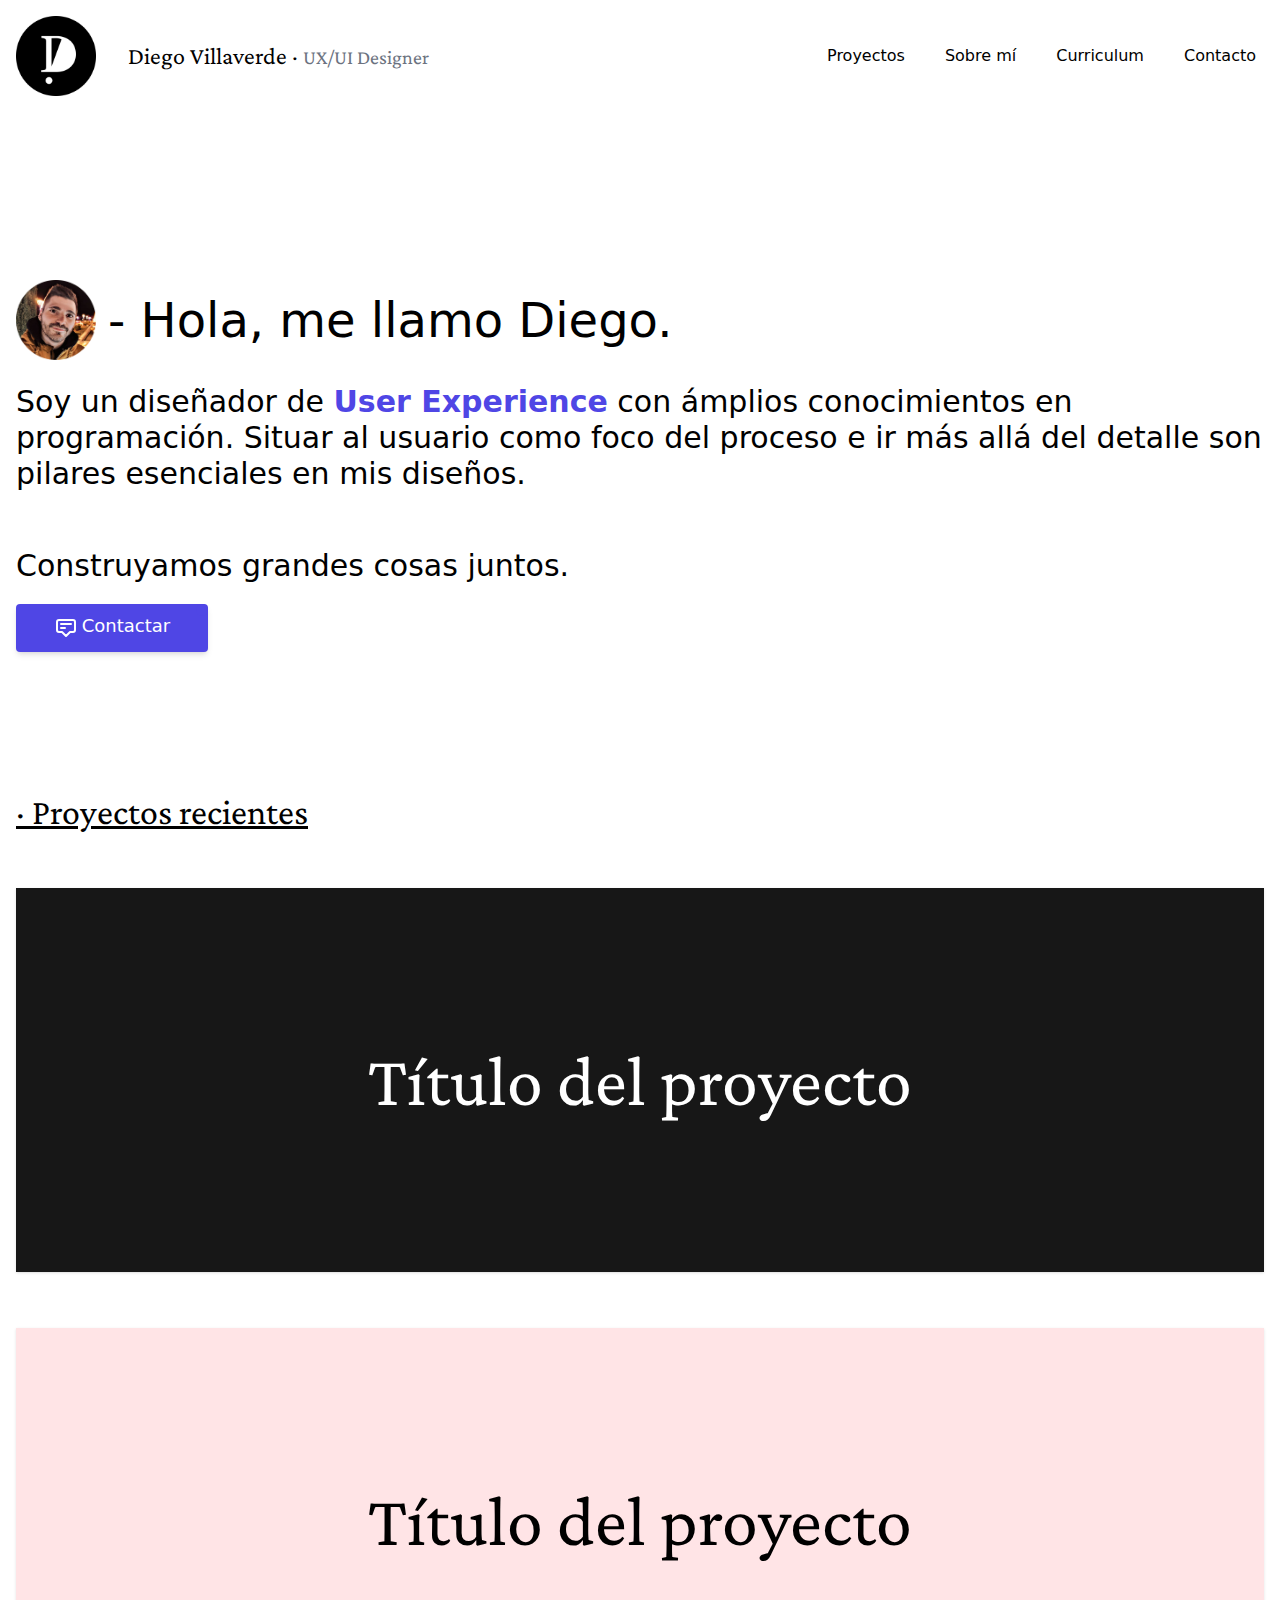
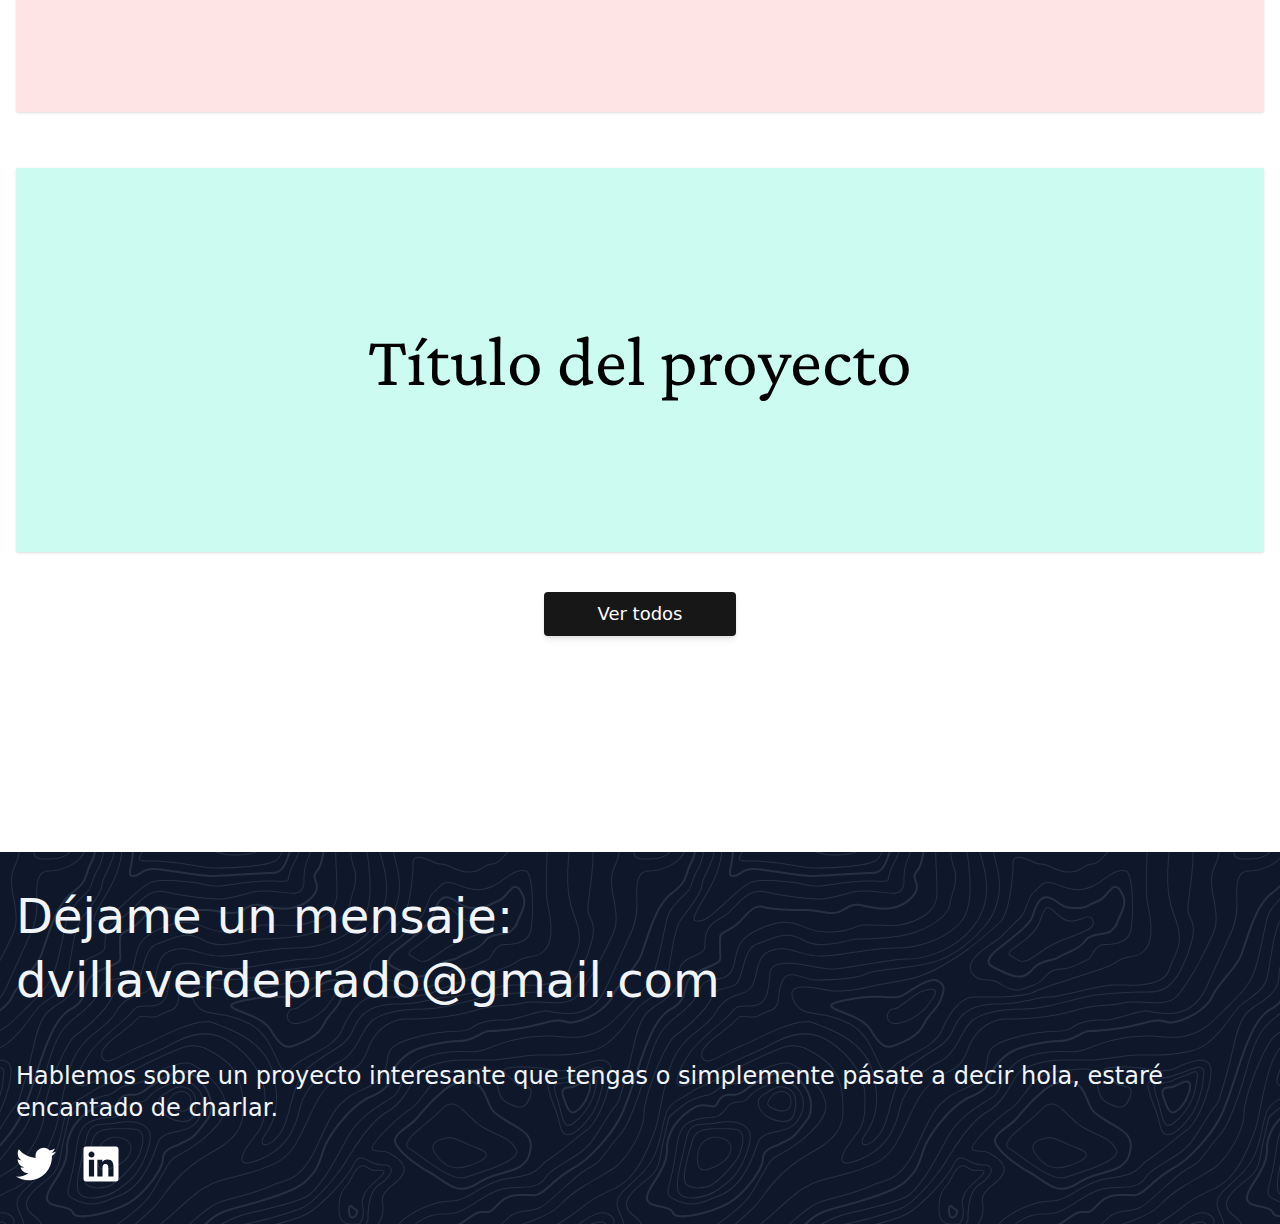
==== index.html @ 102f369d "Initial commit" ====
<!doctype html>
<html>
<head>
  <meta charset="UTF-8">
  <meta name="viewport" content="width=device-width, initial-scale=1.0">
  <link rel="icon" type="image/x-icon" href="./pic/logo.png">
  <title>Diego Villaverde - UX Designer</title>

  <link rel="preconnect" href="https://fonts.googleapis.com">
  <link rel="preconnect" href="https://fonts.gstatic.com" crossorigin>
  <link href="https://fonts.googleapis.com/css2?family=Crimson+Pro:wght@300;400;500;700&display=swap" rel="stylesheet"> 
  <link href="output.css" rel="stylesheet">
  <link href="style.css" rel="stylesheet">
</head>
<body>

  <nav class="sticky top-0 bg-white z-10 hidden lg:block transition ease-in-out duration-300" id="navigation-xl">
    <div class="container mx-auto px-4 py-4">
      <div class="flex items-center justify-between">
        <div class="flex items-center">
          <a href=""><img class="w-20" src="./pic/logo.png" alt="logo"></a>
          <a class="pl-8 text-2xl font-serif-main" href="#">Diego Villaverde · <span class="text-xl text-gray-500">UX/UI Designer</span></a>
        </div>
        
        <ul class="flex -mr-2">
          <li class="pl-2"><a class="hover:underline py-2 px-4" href="#">Proyectos</a></li>
          <li class="pl-2"><a class="hover:underline py-2 px-4" href="#">Sobre mí</a></li>
          <li class="pl-2"><a class="hover:underline py-2 px-4" href="#">Curriculum</a></li>
          <li class="pl-2"><a class="hover:underline py-2 px-4" href="#">Contacto</a></li>
        </ul>
      </div>
    </div>
  </nav>

  <nav class="sticky top-0 bg-white z-10 lg:hidden transition ease-in-out duration-300" id="navigation-sm">
    <div class="container mx-auto px-4">
      <div class="flex items-center justify-between">
        <div class="flex items-center">
          <a href=""><img class="w-14" src="./pic/logo.png" alt="logo"></a>
          <a class="pl-3 font-serif-main text-xl" href="#">Diego Villaverde<br><span class="text-lg text-gray-500">UX/UI Designer</span></a>
        </div>

        <div class="cursor-pointer p-8 -mr-4 -mt-4s" id="open-nav">
          <svg xmlns="http://www.w3.org/2000/svg" class="h-10 w-10" fill="none" viewBox="0 0 24 24" stroke="currentColor">
            <path stroke-linecap="round" stroke-linejoin="round" stroke-width="2" d="M4 6h16M4 12h16M4 18h16" />
          </svg>
        </div>
      </div>
    </div>
  </nav>

  <div class="container mx-auto px-4 pt-8 my-12 sm:my-24">

    <section class="py-5 sm:py-10">
      <div class="flex items-center">
        <img class="w-16 sm:w-20 inline" src="./pic/profile.png" alt="foto de perfil">
        <h1 class="text-3xl sm:text-5xl pl-3"> - Hola, me llamo Diego.</h1>
      </div>
      <h2 class="text-xl sm:text-3xl pt-6">Soy un diseñador de <span class="font-bold text-indigo-600">User Experience</span>  con ámplios conocimientos en programación. Situar al usuario como foco del proceso e ir más allá del detalle son pilares esenciales en mis diseños.</h2>
      <h2 class="text-xl sm:text-3xl pt-14">Construyamos grandes cosas juntos.</h2>
  
      <div class="relative shadow-md font-medium mx-auto sm:ml-0 my-10 sm:my-5 py-2 px-4 text-white cursor-pointer bg-indigo-600 hover:bg-indigo-500 rounded text-lg text-center w-40 sm:w-48">
        <span class="absolute h-3 w-3 right-0 top-0 animate-ping inline-flex rounded-full h-3 w-3 bg-indigo-600">
        </span>
        <div class="flex items-center justify-center">
          <svg xmlns="http://www.w3.org/2000/svg" class="h-6 w-6" fill="none" viewBox="0 0 24 24" stroke="currentColor">
            <path stroke-linecap="round" stroke-linejoin="round" stroke-width="2" d="M7 8h10M7 12h4m1 8l-4-4H5a2 2 0 01-2-2V6a2 2 0 012-2h14a2 2 0 012 2v8a2 2 0 01-2 2h-3l-4 4z" />
          </svg>
          <span class="pl-1 pb-1 text-lg">Contactar</span>
        </div>
      </div>
    </section>

    <section class="py-0 sm:py-20">
      <h2 class="text-3xl sm:text-4xl font-serif-main underline">· Proyectos recientes</h2>
      
      <div class="mt-14 h-96 bg-neutral-900 flex items-center justify-center shadow relative transition ease-in-out hover:-translate-y-4 duration-150">
        <a class="absolute w-full h-full" href="#"></a>
        <h2 class="text-2xl sm:text-7xl text-white font-serif-main">Título del proyecto</h2>
      </div>

      <div class="mt-14 h-96 bg-rose-100 flex items-center justify-center shadow relative transition ease-in-out hover:-translate-y-4 duration-150">
        <a class="absolute w-full h-full" href="#"></a>
        <h2 class="text-2xl sm:text-7xl font-serif-main">Título del proyecto</h2>
      </div>
      
      <div class="mt-14 h-96 bg-teal-100 flex items-center justify-center shadow relative transition ease-in-out hover:-translate-y-4 duration-150">
        <a class="absolute w-full h-full" href="#"></a>
        <h2 class="text-2xl sm:text-7xl font-serif-main">Título del proyecto</h2>
      </div>

      <div class="mx-auto shadow-md font-medium my-10 py-2 px-4 text-white cursor-pointer bg-neutral-900 hover:bg-neutral-800 rounded text-lg text-center w-48">
        Ver todos
      </div>
    </section>
    
  </div>

  <footer class="text-slate-100 py-10">
    <div class="container px-4 mx-auto">
      <p class="text-3xl lg:text-5xl">
        Déjame un mensaje:
      </p>
      <p class="text-3xl break-words sm:break-normal lg:text-5xl pt-4">
        <a class="hover:underline" href="mailto:dvillaverdeprado@gmail.com">dvillaverdeprado@gmail.com</a>
      </p>

      <p class="pt-14 text-lg lg:text-2xl">Hablemos sobre un proyecto interesante que tengas o simplemente pásate a decir hola, estaré encantado de charlar.</p>
      <div class="text-white pt-5">
        <a class="-ml-2 p-2 mr-1" href="https://twitter.com/DiegoVp93" target="_blank">
          <svg aria-hidden="true" focusable="false" data-prefix="fab" data-icon="twitter" class="w-10 h-10 inline" role="img" xmlns="http://www.w3.org/2000/svg" viewBox="0 0 512 512"><path fill="currentColor" d="M459.4 151.7c.325 4.548 .325 9.097 .325 13.65 0 138.7-105.6 298.6-298.6 298.6-59.45 0-114.7-17.22-161.1-47.11 8.447 .974 16.57 1.299 25.34 1.299 49.06 0 94.21-16.57 130.3-44.83-46.13-.975-84.79-31.19-98.11-72.77 6.498 .974 12.99 1.624 19.82 1.624 9.421 0 18.84-1.3 27.61-3.573-48.08-9.747-84.14-51.98-84.14-102.1v-1.299c13.97 7.797 30.21 12.67 47.43 13.32-28.26-18.84-46.78-51.01-46.78-87.39 0-19.49 5.197-37.36 14.29-52.95 51.65 63.67 129.3 105.3 216.4 109.8-1.624-7.797-2.599-15.92-2.599-24.04 0-57.83 46.78-104.9 104.9-104.9 30.21 0 57.5 12.67 76.67 33.14 23.72-4.548 46.46-13.32 66.6-25.34-7.798 24.37-24.37 44.83-46.13 57.83 21.12-2.273 41.58-8.122 60.43-16.24-14.29 20.79-32.16 39.31-52.63 54.25z"></path></svg>
        </a>
        <a class="p-2" href="https://www.linkedin.com/in/diego-villaverde/" target="_blank">
          <svg aria-hidden="true" focusable="false" data-prefix="fab" data-icon="linkedin" class="w-10 h-10 inline" role="img" xmlns="http://www.w3.org/2000/svg" viewBox="0 0 448 512"><path fill="currentColor" d="M416 32H31.9C14.3 32 0 46.5 0 64.3v383.4C0 465.5 14.3 480 31.9 480H416c17.6 0 32-14.5 32-32.3V64.3c0-17.8-14.4-32.3-32-32.3zM135.4 416H69V202.2h66.5V416zm-33.2-243c-21.3 0-38.5-17.3-38.5-38.5S80.9 96 102.2 96c21.2 0 38.5 17.3 38.5 38.5 0 21.3-17.2 38.5-38.5 38.5zm282.1 243h-66.4V312c0-24.8-.5-56.7-34.5-56.7-34.6 0-39.9 27-39.9 54.9V416h-66.4V202.2h63.7v29.2h.9c8.9-16.8 30.6-34.5 62.9-34.5 67.2 0 79.7 44.3 79.7 101.9V416z"></path></svg>
        </a>
      </div>
    </div>
  </footer>

  <div class="bg-white z-20 fixed inset-0 overflow-y-auto lg:hidden transition-all ease-in-out duration-150 transform translate-x-full" id="menu_sm">
    <div class="absolute right-0">
      <div class="p-8 cursor-pointer" id="close-nav">
        <svg xmlns="http://www.w3.org/2000/svg" class="h-10 w-10" fill="none" viewBox="0 0 24 24" stroke="currentColor">
          <path stroke-linecap="round" stroke-linejoin="round" stroke-width="2" d="M6 18L18 6M6 6l12 12" />
        </svg>
      </div>
    </div>
    <div class="h-full w-full flex items-center justify-center">
      <ul class="flex flex-col w-full text-center text-3xl">
        <li class="pb-4"><a class="block py-4" href="#">Proyectos</a></li>
        <li class="pb-4"><a class="block py-4" href="#">Sobre mí</a></li>
        <li class="pb-4"><a class="block py-4" href="#">Curriculum</a></li>
        <li class="pb-4"><a class="block py-4" href="#">Contacto</a></li>
      </ul>
    </div>
  </div>

  <script
    src="https://code.jquery.com/jquery-3.6.0.slim.min.js"
    integrity="sha256-u7e5khyithlIdTpu22PHhENmPcRdFiHRjhAuHcs05RI="
    crossorigin="anonymous">
  </script>
  <script src="main.js"></script> 
</body>
</html>
---- output.css ----
/*
! tailwindcss v3.0.9 | MIT License | https://tailwindcss.com
*/

/*
1. Prevent padding and border from affecting element width. (https://github.com/mozdevs/cssremedy/issues/4)
2. Allow adding a border to an element by just adding a border-width. (https://github.com/tailwindcss/tailwindcss/pull/116)
*/

*,
::before,
::after {
  box-sizing: border-box;
  /* 1 */
  border-width: 0;
  /* 2 */
  border-style: solid;
  /* 2 */
  border-color: currentColor;
  /* 2 */
}

::before,
::after {
  --tw-content: '';
}

/*
1. Use a consistent sensible line-height in all browsers.
2. Prevent adjustments of font size after orientation changes in iOS.
3. Use a more readable tab size.
4. Use the user's configured `sans` font-family by default.
*/

html {
  line-height: 1.5;
  /* 1 */
  -webkit-text-size-adjust: 100%;
  /* 2 */
  -moz-tab-size: 4;
  /* 3 */
  -o-tab-size: 4;
     tab-size: 4;
  /* 3 */
  font-family: ui-sans-serif, system-ui, -apple-system, BlinkMacSystemFont, "Segoe UI", Roboto, "Helvetica Neue", Arial, "Noto Sans", sans-serif, "Apple Color Emoji", "Segoe UI Emoji", "Segoe UI Symbol", "Noto Color Emoji";
  /* 4 */
}

/*
1. Remove the margin in all browsers.
2. Inherit line-height from `html` so users can set them as a class directly on the `html` element.
*/

body {
  margin: 0;
  /* 1 */
  line-height: inherit;
  /* 2 */
}

/*
1. Add the correct height in Firefox.
2. Correct the inheritance of border color in Firefox. (https://bugzilla.mozilla.org/show_bug.cgi?id=190655)
3. Ensure horizontal rules are visible by default.
*/

hr {
  height: 0;
  /* 1 */
  color: inherit;
  /* 2 */
  border-top-width: 1px;
  /* 3 */
}

/*
Add the correct text decoration in Chrome, Edge, and Safari.
*/

abbr:where([title]) {
  -webkit-text-decoration: underline dotted;
          text-decoration: underline dotted;
}

/*
Remove the default font size and weight for headings.
*/

h1,
h2,
h3,
h4,
h5,
h6 {
  font-size: inherit;
  font-weight: inherit;
}

/*
Reset links to optimize for opt-in styling instead of opt-out.
*/

a {
  color: inherit;
  text-decoration: inherit;
}

/*
Add the correct font weight in Edge and Safari.
*/

b,
strong {
  font-weight: bolder;
}

/*
1. Use the user's configured `mono` font family by default.
2. Correct the odd `em` font sizing in all browsers.
*/

code,
kbd,
samp,
pre {
  font-family: ui-monospace, SFMono-Regular, Menlo, Monaco, Consolas, "Liberation Mono", "Courier New", monospace;
  /* 1 */
  font-size: 1em;
  /* 2 */
}

/*
Add the correct font size in all browsers.
*/

small {
  font-size: 80%;
}

/*
Prevent `sub` and `sup` elements from affecting the line height in all browsers.
*/

sub,
sup {
  font-size: 75%;
  line-height: 0;
  position: relative;
  vertical-align: baseline;
}

sub {
  bottom: -0.25em;
}

sup {
  top: -0.5em;
}

/*
1. Remove text indentation from table contents in Chrome and Safari. (https://bugs.chromium.org/p/chromium/issues/detail?id=999088, https://bugs.webkit.org/show_bug.cgi?id=201297)
2. Correct table border color inheritance in all Chrome and Safari. (https://bugs.chromium.org/p/chromium/issues/detail?id=935729, https://bugs.webkit.org/show_bug.cgi?id=195016)
3. Remove gaps between table borders by default.
*/

table {
  text-indent: 0;
  /* 1 */
  border-color: inherit;
  /* 2 */
  border-collapse: collapse;
  /* 3 */
}

/*
1. Change the font styles in all browsers.
2. Remove the margin in Firefox and Safari.
3. Remove default padding in all browsers.
*/

button,
input,
optgroup,
select,
textarea {
  font-family: inherit;
  /* 1 */
  font-size: 100%;
  /* 1 */
  line-height: inherit;
  /* 1 */
  color: inherit;
  /* 1 */
  margin: 0;
  /* 2 */
  padding: 0;
  /* 3 */
}

/*
Remove the inheritance of text transform in Edge and Firefox.
*/

button,
select {
  text-transform: none;
}

/*
1. Correct the inability to style clickable types in iOS and Safari.
2. Remove default button styles.
*/

button,
[type='button'],
[type='reset'],
[type='submit'] {
  -webkit-appearance: button;
  /* 1 */
  background-color: transparent;
  /* 2 */
  background-image: none;
  /* 2 */
}

/*
Use the modern Firefox focus style for all focusable elements.
*/

:-moz-focusring {
  outline: auto;
}

/*
Remove the additional `:invalid` styles in Firefox. (https://github.com/mozilla/gecko-dev/blob/2f9eacd9d3d995c937b4251a5557d95d494c9be1/layout/style/res/forms.css#L728-L737)
*/

:-moz-ui-invalid {
  box-shadow: none;
}

/*
Add the correct vertical alignment in Chrome and Firefox.
*/

progress {
  vertical-align: baseline;
}

/*
Correct the cursor style of increment and decrement buttons in Safari.
*/

::-webkit-inner-spin-button,
::-webkit-outer-spin-button {
  height: auto;
}

/*
1. Correct the odd appearance in Chrome and Safari.
2. Correct the outline style in Safari.
*/

[type='search'] {
  -webkit-appearance: textfield;
  /* 1 */
  outline-offset: -2px;
  /* 2 */
}

/*
Remove the inner padding in Chrome and Safari on macOS.
*/

::-webkit-search-decoration {
  -webkit-appearance: none;
}

/*
1. Correct the inability to style clickable types in iOS and Safari.
2. Change font properties to `inherit` in Safari.
*/

::-webkit-file-upload-button {
  -webkit-appearance: button;
  /* 1 */
  font: inherit;
  /* 2 */
}

/*
Add the correct display in Chrome and Safari.
*/

summary {
  display: list-item;
}

/*
Removes the default spacing and border for appropriate elements.
*/

blockquote,
dl,
dd,
h1,
h2,
h3,
h4,
h5,
h6,
hr,
figure,
p,
pre {
  margin: 0;
}

fieldset {
  margin: 0;
  padding: 0;
}

legend {
  padding: 0;
}

ol,
ul,
menu {
  list-style: none;
  margin: 0;
  padding: 0;
}

/*
Prevent resizing textareas horizontally by default.
*/

textarea {
  resize: vertical;
}

/*
1. Reset the default placeholder opacity in Firefox. (https://github.com/tailwindlabs/tailwindcss/issues/3300)
2. Set the default placeholder color to the user's configured gray 400 color.
*/

input::-moz-placeholder, textarea::-moz-placeholder {
  opacity: 1;
  /* 1 */
  color: #9ca3af;
  /* 2 */
}

input:-ms-input-placeholder, textarea:-ms-input-placeholder {
  opacity: 1;
  /* 1 */
  color: #9ca3af;
  /* 2 */
}

input::placeholder,
textarea::placeholder {
  opacity: 1;
  /* 1 */
  color: #9ca3af;
  /* 2 */
}

/*
Set the default cursor for buttons.
*/

button,
[role="button"] {
  cursor: pointer;
}

/*
Make sure disabled buttons don't get the pointer cursor.
*/

:disabled {
  cursor: default;
}

/*
1. Make replaced elements `display: block` by default. (https://github.com/mozdevs/cssremedy/issues/14)
2. Add `vertical-align: middle` to align replaced elements more sensibly by default. (https://github.com/jensimmons/cssremedy/issues/14#issuecomment-634934210)
   This can trigger a poorly considered lint error in some tools but is included by design.
*/

img,
svg,
video,
canvas,
audio,
iframe,
embed,
object {
  display: block;
  /* 1 */
  vertical-align: middle;
  /* 2 */
}

/*
Constrain images and videos to the parent width and preserve their intrinsic aspect ratio. (https://github.com/mozdevs/cssremedy/issues/14)
*/

img,
video {
  max-width: 100%;
  height: auto;
}

/*
Ensure the default browser behavior of the `hidden` attribute.
*/

[hidden] {
  display: none;
}

*, ::before, ::after {
  --tw-translate-x: 0;
  --tw-translate-y: 0;
  --tw-rotate: 0;
  --tw-skew-x: 0;
  --tw-skew-y: 0;
  --tw-scale-x: 1;
  --tw-scale-y: 1;
  --tw-transform: translateX(var(--tw-translate-x)) translateY(var(--tw-translate-y)) rotate(var(--tw-rotate)) skewX(var(--tw-skew-x)) skewY(var(--tw-skew-y)) scaleX(var(--tw-scale-x)) scaleY(var(--tw-scale-y));
  --tw-border-opacity: 1;
  border-color: rgb(229 231 235 / var(--tw-border-opacity));
  --tw-ring-offset-shadow: 0 0 #0000;
  --tw-ring-shadow: 0 0 #0000;
  --tw-shadow: 0 0 #0000;
  --tw-shadow-colored: 0 0 #0000;
}

.container {
  width: 100%;
}

@media (min-width: 640px) {
  .container {
    max-width: 640px;
  }
}

@media (min-width: 768px) {
  .container {
    max-width: 768px;
  }
}

@media (min-width: 1024px) {
  .container {
    max-width: 1024px;
  }
}

@media (min-width: 1280px) {
  .container {
    max-width: 1280px;
  }
}

@media (min-width: 1536px) {
  .container {
    max-width: 1536px;
  }
}

.fixed {
  position: fixed;
}

.absolute {
  position: absolute;
}

.relative {
  position: relative;
}

.sticky {
  position: -webkit-sticky;
  position: sticky;
}

.inset-0 {
  top: 0px;
  right: 0px;
  bottom: 0px;
  left: 0px;
}

.top-0 {
  top: 0px;
}

.right-0 {
  right: 0px;
}

.left-0 {
  left: 0px;
}

.bottom-0 {
  bottom: 0px;
}

.z-10 {
  z-index: 10;
}

.z-20 {
  z-index: 20;
}

.float-right {
  float: right;
}

.mx-auto {
  margin-left: auto;
  margin-right: auto;
}

.my-24 {
  margin-top: 6rem;
  margin-bottom: 6rem;
}

.my-5 {
  margin-top: 1.25rem;
  margin-bottom: 1.25rem;
}

.my-10 {
  margin-top: 2.5rem;
  margin-bottom: 2.5rem;
}

.my-12 {
  margin-top: 3rem;
  margin-bottom: 3rem;
}

.-mr-2 {
  margin-right: -0.5rem;
}

.mt-14 {
  margin-top: 3.5rem;
}

.-ml-2 {
  margin-left: -0.5rem;
}

.mr-1 {
  margin-right: 0.25rem;
}

.-mt-16 {
  margin-top: -4rem;
}

.-mt-4 {
  margin-top: -1rem;
}

.-mt-20 {
  margin-top: -5rem;
}

.-mt-24 {
  margin-top: -6rem;
}

.-mt-28 {
  margin-top: -7rem;
}

.-mr-4 {
  margin-right: -1rem;
}

.mt-12 {
  margin-top: 3rem;
}

.block {
  display: block;
}

.inline {
  display: inline;
}

.flex {
  display: flex;
}

.inline-flex {
  display: inline-flex;
}

.grid {
  display: grid;
}

.hidden {
  display: none;
}

.h-3 {
  height: 0.75rem;
}

.h-6 {
  height: 1.5rem;
}

.h-96 {
  height: 24rem;
}

.h-10 {
  height: 2.5rem;
}

.h-full {
  height: 100%;
}

.h-9 {
  height: 2.25rem;
}

.h-screen {
  height: 100vh;
}

.h-4 {
  height: 1rem;
}

.w-20 {
  width: 5rem;
}

.w-48 {
  width: 12rem;
}

.w-3 {
  width: 0.75rem;
}

.w-6 {
  width: 1.5rem;
}

.w-10 {
  width: 2.5rem;
}

.w-full {
  width: 100%;
}

.w-9 {
  width: 2.25rem;
}

.w-screen {
  width: 100vw;
}

.w-auto {
  width: auto;
}

.w-8 {
  width: 2rem;
}

.w-28 {
  width: 7rem;
}

.w-16 {
  width: 4rem;
}

.w-fit {
  width: -webkit-fit-content;
  width: -moz-fit-content;
  width: fit-content;
}

.w-min {
  width: -webkit-min-content;
  width: -moz-min-content;
  width: min-content;
}

.w-12 {
  width: 3rem;
}

.w-4 {
  width: 1rem;
}

.w-14 {
  width: 3.5rem;
}

.w-32 {
  width: 8rem;
}

.w-36 {
  width: 9rem;
}

.w-40 {
  width: 10rem;
}

.translate-x-6 {
  --tw-translate-x: 1.5rem;
  transform: var(--tw-transform);
}

.translate-x-full {
  --tw-translate-x: 100%;
  transform: var(--tw-transform);
}

.translate-x-0 {
  --tw-translate-x: 0px;
  transform: var(--tw-transform);
}

.transform {
  transform: var(--tw-transform);
}

@-webkit-keyframes ping {
  75%, 100% {
    transform: scale(2);
    opacity: 0;
  }
}

@keyframes ping {
  75%, 100% {
    transform: scale(2);
    opacity: 0;
  }
}

.animate-ping {
  -webkit-animation: ping 1s cubic-bezier(0, 0, 0.2, 1) infinite;
          animation: ping 1s cubic-bezier(0, 0, 0.2, 1) infinite;
}

.cursor-pointer {
  cursor: pointer;
}

.grid-cols-2 {
  grid-template-columns: repeat(2, minmax(0, 1fr));
}

.flex-col {
  flex-direction: column;
}

.items-end {
  align-items: flex-end;
}

.items-center {
  align-items: center;
}

.justify-end {
  justify-content: flex-end;
}

.justify-center {
  justify-content: center;
}

.justify-between {
  justify-content: space-between;
}

.gap-12 {
  gap: 3rem;
}

.gap-8 {
  gap: 2rem;
}

.overflow-hidden {
  overflow: hidden;
}

.overflow-y-auto {
  overflow-y: auto;
}

.overscroll-auto {
  -ms-scroll-chaining: chained;
      overscroll-behavior: auto;
}

.break-words {
  overflow-wrap: break-word;
}

.rounded {
  border-radius: 0.25rem;
}

.rounded-full {
  border-radius: 9999px;
}

.rounded-lg {
  border-radius: 0.5rem;
}

.rounded-t-lg {
  border-top-left-radius: 0.5rem;
  border-top-right-radius: 0.5rem;
}

.border {
  border-width: 1px;
}

.border-slate-300 {
  --tw-border-opacity: 1;
  border-color: rgb(203 213 225 / var(--tw-border-opacity));
}

.bg-white {
  --tw-bg-opacity: 1;
  background-color: rgb(255 255 255 / var(--tw-bg-opacity));
}

.bg-indigo-600 {
  --tw-bg-opacity: 1;
  background-color: rgb(79 70 229 / var(--tw-bg-opacity));
}

.bg-neutral-900 {
  --tw-bg-opacity: 1;
  background-color: rgb(23 23 23 / var(--tw-bg-opacity));
}

.bg-rose-100 {
  --tw-bg-opacity: 1;
  background-color: rgb(255 228 230 / var(--tw-bg-opacity));
}

.bg-teal-100 {
  --tw-bg-opacity: 1;
  background-color: rgb(204 251 241 / var(--tw-bg-opacity));
}

.bg-neutral-600 {
  --tw-bg-opacity: 1;
  background-color: rgb(82 82 82 / var(--tw-bg-opacity));
}

.bg-neutral-800 {
  --tw-bg-opacity: 1;
  background-color: rgb(38 38 38 / var(--tw-bg-opacity));
}

.p-12 {
  padding: 3rem;
}

.p-2 {
  padding: 0.5rem;
}

.p-4 {
  padding: 1rem;
}

.p-8 {
  padding: 2rem;
}

.py-4 {
  padding-top: 1rem;
  padding-bottom: 1rem;
}

.py-2 {
  padding-top: 0.5rem;
  padding-bottom: 0.5rem;
}

.px-4 {
  padding-left: 1rem;
  padding-right: 1rem;
}

.py-10 {
  padding-top: 2.5rem;
  padding-bottom: 2.5rem;
}

.py-20 {
  padding-top: 5rem;
  padding-bottom: 5rem;
}

.py-8 {
  padding-top: 2rem;
  padding-bottom: 2rem;
}

.py-1 {
  padding-top: 0.25rem;
  padding-bottom: 0.25rem;
}

.px-2 {
  padding-left: 0.5rem;
  padding-right: 0.5rem;
}

.py-0 {
  padding-top: 0px;
  padding-bottom: 0px;
}

.py-5 {
  padding-top: 1.25rem;
  padding-bottom: 1.25rem;
}

.pl-8 {
  padding-left: 2rem;
}

.pl-2 {
  padding-left: 0.5rem;
}

.pt-8 {
  padding-top: 2rem;
}

.pt-6 {
  padding-top: 1.5rem;
}

.pt-14 {
  padding-top: 3.5rem;
}

.pl-1 {
  padding-left: 0.25rem;
}

.pb-1 {
  padding-bottom: 0.25rem;
}

.pt-10 {
  padding-top: 2.5rem;
}

.pt-4 {
  padding-top: 1rem;
}

.pt-5 {
  padding-top: 1.25rem;
}

.pb-2 {
  padding-bottom: 0.5rem;
}

.pb-3 {
  padding-bottom: 0.75rem;
}

.pl-3 {
  padding-left: 0.75rem;
}

.pb-4 {
  padding-bottom: 1rem;
}

.pt-16 {
  padding-top: 4rem;
}

.text-center {
  text-align: center;
}

.text-right {
  text-align: right;
}

.text-2xl {
  font-size: 1.5rem;
  line-height: 2rem;
}

.text-xl {
  font-size: 1.25rem;
  line-height: 1.75rem;
}

.text-5xl {
  font-size: 3rem;
  line-height: 1;
}

.text-3xl {
  font-size: 1.875rem;
  line-height: 2.25rem;
}

.text-lg {
  font-size: 1.125rem;
  line-height: 1.75rem;
}

.text-7xl {
  font-size: 4.5rem;
  line-height: 1;
}

.text-4xl {
  font-size: 2.25rem;
  line-height: 2.5rem;
}

.text-base {
  font-size: 1rem;
  line-height: 1.5rem;
}

.font-bold {
  font-weight: 700;
}

.font-medium {
  font-weight: 500;
}

.font-light {
  font-weight: 300;
}

.text-gray-500 {
  --tw-text-opacity: 1;
  color: rgb(107 114 128 / var(--tw-text-opacity));
}

.text-indigo-600 {
  --tw-text-opacity: 1;
  color: rgb(79 70 229 / var(--tw-text-opacity));
}

.text-white {
  --tw-text-opacity: 1;
  color: rgb(255 255 255 / var(--tw-text-opacity));
}

.text-slate-100 {
  --tw-text-opacity: 1;
  color: rgb(241 245 249 / var(--tw-text-opacity));
}

.underline {
  -webkit-text-decoration-line: underline;
          text-decoration-line: underline;
}

.shadow-md {
  --tw-shadow: 0 4px 6px -1px rgb(0 0 0 / 0.1), 0 2px 4px -2px rgb(0 0 0 / 0.1);
  --tw-shadow-colored: 0 4px 6px -1px var(--tw-shadow-color), 0 2px 4px -2px var(--tw-shadow-color);
  box-shadow: var(--tw-ring-offset-shadow, 0 0 #0000), var(--tw-ring-shadow, 0 0 #0000), var(--tw-shadow);
}

.shadow {
  --tw-shadow: 0 1px 3px 0 rgb(0 0 0 / 0.1), 0 1px 2px -1px rgb(0 0 0 / 0.1);
  --tw-shadow-colored: 0 1px 3px 0 var(--tw-shadow-color), 0 1px 2px -1px var(--tw-shadow-color);
  box-shadow: var(--tw-ring-offset-shadow, 0 0 #0000), var(--tw-ring-shadow, 0 0 #0000), var(--tw-shadow);
}

.shadow-lg {
  --tw-shadow: 0 10px 15px -3px rgb(0 0 0 / 0.1), 0 4px 6px -4px rgb(0 0 0 / 0.1);
  --tw-shadow-colored: 0 10px 15px -3px var(--tw-shadow-color), 0 4px 6px -4px var(--tw-shadow-color);
  box-shadow: var(--tw-ring-offset-shadow, 0 0 #0000), var(--tw-ring-shadow, 0 0 #0000), var(--tw-shadow);
}

.transition {
  transition-property: color, background-color, border-color, fill, stroke, opacity, box-shadow, transform, filter, -webkit-text-decoration-color, -webkit-backdrop-filter;
  transition-property: color, background-color, border-color, text-decoration-color, fill, stroke, opacity, box-shadow, transform, filter, backdrop-filter;
  transition-property: color, background-color, border-color, text-decoration-color, fill, stroke, opacity, box-shadow, transform, filter, backdrop-filter, -webkit-text-decoration-color, -webkit-backdrop-filter;
  transition-timing-function: cubic-bezier(0.4, 0, 0.2, 1);
  transition-duration: 150ms;
}

.transition-all {
  transition-property: all;
  transition-timing-function: cubic-bezier(0.4, 0, 0.2, 1);
  transition-duration: 150ms;
}

.delay-300 {
  transition-delay: 300ms;
}

.duration-150 {
  transition-duration: 150ms;
}

.duration-300 {
  transition-duration: 300ms;
}

.duration-1000 {
  transition-duration: 1000ms;
}

.ease-in-out {
  transition-timing-function: cubic-bezier(0.4, 0, 0.2, 1);
}

.hover\:-translate-y-1:hover {
  --tw-translate-y: -0.25rem;
  transform: var(--tw-transform);
}

.hover\:-translate-y-4:hover {
  --tw-translate-y: -1rem;
  transform: var(--tw-transform);
}

.hover\:bg-indigo-500:hover {
  --tw-bg-opacity: 1;
  background-color: rgb(99 102 241 / var(--tw-bg-opacity));
}

.hover\:bg-indigo-800:hover {
  --tw-bg-opacity: 1;
  background-color: rgb(55 48 163 / var(--tw-bg-opacity));
}

.hover\:bg-neutral-800:hover {
  --tw-bg-opacity: 1;
  background-color: rgb(38 38 38 / var(--tw-bg-opacity));
}

.hover\:bg-neutral-700:hover {
  --tw-bg-opacity: 1;
  background-color: rgb(64 64 64 / var(--tw-bg-opacity));
}

.hover\:bg-neutral-100:hover {
  --tw-bg-opacity: 1;
  background-color: rgb(245 245 245 / var(--tw-bg-opacity));
}

.hover\:underline:hover {
  -webkit-text-decoration-line: underline;
          text-decoration-line: underline;
}

.active\:bg-neutral-900:active {
  --tw-bg-opacity: 1;
  background-color: rgb(23 23 23 / var(--tw-bg-opacity));
}

.active\:bg-neutral-100:active {
  --tw-bg-opacity: 1;
  background-color: rgb(245 245 245 / var(--tw-bg-opacity));
}

.active\:text-white:active {
  --tw-text-opacity: 1;
  color: rgb(255 255 255 / var(--tw-text-opacity));
}

.active\:underline:active {
  -webkit-text-decoration-line: underline;
          text-decoration-line: underline;
}

@media (min-width: 640px) {
  .sm\:my-5 {
    margin-top: 1.25rem;
    margin-bottom: 1.25rem;
  }

  .sm\:my-24 {
    margin-top: 6rem;
    margin-bottom: 6rem;
  }

  .sm\:mr-auto {
    margin-right: auto;
  }

  .sm\:ml-0 {
    margin-left: 0px;
  }

  .sm\:hidden {
    display: none;
  }

  .sm\:w-20 {
    width: 5rem;
  }

  .sm\:w-48 {
    width: 12rem;
  }

  .sm\:break-normal {
    overflow-wrap: normal;
    word-break: normal;
  }

  .sm\:break-words {
    overflow-wrap: break-word;
  }

  .sm\:py-2 {
    padding-top: 0.5rem;
    padding-bottom: 0.5rem;
  }

  .sm\:px-4 {
    padding-left: 1rem;
    padding-right: 1rem;
  }

  .sm\:py-20 {
    padding-top: 5rem;
    padding-bottom: 5rem;
  }

  .sm\:py-10 {
    padding-top: 2.5rem;
    padding-bottom: 2.5rem;
  }

  .sm\:text-xl {
    font-size: 1.25rem;
    line-height: 1.75rem;
  }

  .sm\:text-4xl {
    font-size: 2.25rem;
    line-height: 2.5rem;
  }

  .sm\:text-5xl {
    font-size: 3rem;
    line-height: 1;
  }

  .sm\:text-3xl {
    font-size: 1.875rem;
    line-height: 2.25rem;
  }

  .sm\:text-7xl {
    font-size: 4.5rem;
    line-height: 1;
  }
}

@media (min-width: 768px) {
  .md\:block {
    display: block;
  }

  .md\:text-5xl {
    font-size: 3rem;
    line-height: 1;
  }
}

@media (min-width: 1024px) {
  .lg\:block {
    display: block;
  }

  .lg\:hidden {
    display: none;
  }

  .lg\:text-5xl {
    font-size: 3rem;
    line-height: 1;
  }

  .lg\:text-2xl {
    font-size: 1.5rem;
    line-height: 2rem;
  }
}
---- style.css ----
.font-serif-main {
    font-family: 'Crimson Pro', serif;
}

footer {
    background-color: #0f172a;
background-image: url("data:image/svg+xml,%3Csvg xmlns='http://www.w3.org/2000/svg' width='600' height='600' viewBox='0 0 600 600'%3E%3Cpath fill='%23475569' fill-opacity='0.4' d='M600 325.1v-1.17c-6.5 3.83-13.06 7.64-14.68 8.64-10.6 6.56-18.57 12.56-24.68 19.09-5.58 5.95-12.44 10.06-22.42 14.15-1.45.6-2.96 1.2-4.83 1.9l-4.75 1.82c-9.78 3.75-14.8 6.27-18.98 10.1-4.23 3.88-9.65 6.6-16.77 8.84-1.95.6-3.99 1.17-6.47 1.8l-6.14 1.53c-5.29 1.35-8.3 2.37-10.54 3.78-3.08 1.92-6.63 3.26-12.74 5.03a384.1 384.1 0 0 1-4.82 1.36c-2.04.58-3.6 1.04-5.17 1.52a110.03 110.03 0 0 0-11.2 4.05c-2.7 1.15-5.5 3.93-8.78 8.4a157.68 157.68 0 0 0-6.15 9.2c-5.75 9.07-7.58 11.74-10.24 14.51a50.97 50.97 0 0 1-4.6 4.22c-2.33 1.9-10.39 7.54-11.81 8.74a14.68 14.68 0 0 0-3.67 4.15c-1.24 2.3-1.9 4.57-2.78 8.87-2.17 10.61-3.52 14.81-8.2 22.1-4.07 6.33-6.8 9.88-9.83 12.99-.47.48-.95.96-1.5 1.48l-3.75 3.56c-1.67 1.6-3.18 3.12-4.86 4.9a42.44 42.44 0 0 0-9.89 16.94c-2.5 8.13-2.72 15.47-1.76 27.22.47 5.82.51 6.36.51 8.18 0 10.51.12 17.53.63 25.78.24 4.05.56 7.8.97 11.22h.9c-1.13-9.58-1.5-21.83-1.5-37 0-1.86-.04-2.4-.52-8.26-.94-11.63-.72-18.87 1.73-26.85a41.44 41.44 0 0 1 9.65-16.55c1.67-1.76 3.18-3.27 4.83-4.85.63-.6 3.13-2.96 3.75-3.57a71.6 71.6 0 0 0 1.52-1.5c3.09-3.16 5.86-6.76 9.96-13.15 4.77-7.42 6.15-11.71 8.34-22.44.86-4.21 1.5-6.4 2.68-8.6.68-1.25 1.79-2.48 3.43-3.86 1.38-1.15 9.43-6.8 11.8-8.72 1.71-1.4 3.26-2.81 4.7-4.3 2.72-2.85 4.56-5.54 10.36-14.67a156.9 156.9 0 0 1 6.1-9.15c3.2-4.33 5.9-7.01 8.37-8.07 3.5-1.5 7.06-2.77 11.1-4.02a233.84 233.84 0 0 1 7.6-2.2l2.38-.67c6.19-1.79 9.81-3.16 12.98-5.15 2.14-1.33 5.08-2.33 10.27-3.65l6.14-1.53c2.5-.63 4.55-1.2 6.52-1.82 7.24-2.27 12.79-5.06 17.15-9.05 4.05-3.72 9-6.2 18.66-9.9l4.75-1.82c1.87-.72 3.39-1.31 4.85-1.91 10.1-4.15 17.07-8.32 22.76-14.4 6.05-6.45 13.95-12.4 24.49-18.92 1.56-.96 7.82-4.6 14.15-8.33v-64.58c-4 8.15-8.52 14.85-12.7 17.9-2.51 1.82-5.38 4.02-9.04 6.92a1063.87 1063.87 0 0 0-6.23 4.98l-1.27 1.02a2309.25 2309.25 0 0 1-4.87 3.9c-7.55 6-12.9 10.05-17.61 13.19-3.1 2.06-3.86 2.78-8.06 7.13-5.84 6.07-11.72 8.62-29.15 10.95-11.3 1.5-20.04 4.91-30.75 11.07-1.65.94-7.27 4.27-6.97 4.1-2.7 1.58-4.69 2.69-6.64 3.66-5.63 2.8-10.47 4.17-15.71 4.17-17.13 0-41.44 11.51-51.63 22.83-12.05 13.4-31.42 27.7-45.25 31.16-7.4 1.85-11.85 7.05-14.04 14.69-1.26 4.4-1.58 8.28-1.58 13.82 0 .82.01.98.24 3.63.45 5.18.35 8.72-.77 13.26-1.53 6.2-4.89 12.6-10.59 19.43-13.87 16.65-22.88 46.58-22.88 71.68 0 2.39.02 4.26.06 8.75.12 10.8.1 15.8-.22 21.95-.56 11.18-2.09 20.73-5 29.3h-1.05c2.94-8.56 4.49-18.12 5.05-29.35.31-6.13.34-11.1.22-21.9-.04-4.48-.06-6.36-.06-8.75 0-25.32 9.07-55.47 23.12-72.32 5.6-6.72 8.88-12.99 10.38-19.03 1.09-4.4 1.18-7.85.74-12.93-.23-2.7-.24-2.86-.24-3.72 0-5.62.32-9.57 1.62-14.1 2.28-7.95 6.97-13.44 14.76-15.39 13.6-3.4 32.82-17.59 44.75-30.84C409 360.14 433.58 348.5 451 348.5c5.07 0 9.77-1.33 15.26-4.07 1.93-.96 3.9-2.05 6.58-3.62-.3.18 5.33-3.16 6.98-4.11 10.82-6.21 19.66-9.67 31.11-11.2 17.23-2.3 22.9-4.75 28.57-10.64 4.25-4.41 5.04-5.16 8.22-7.28 4.68-3.11 10.01-7.14 17.55-13.14a1113.33 1113.33 0 0 0 4.86-3.89l1.28-1.02a4668.54 4668.54 0 0 1 6.23-4.98c3.67-2.9 6.55-5.12 9.07-6.95 4.37-3.19 9.16-10.56 13.29-19.4v66.9zm0-116.23c-.62.01-1.27.06-1.95.13-6.13.63-13.83 3.45-21.83 7.45-3.64 1.82-8.46 2.67-14.17 2.71-4.7.04-9.72-.47-14.73-1.33-1.7-.3-3.26-.61-4.67-.93a31.55 31.55 0 0 0-3.55-.57 273.4 273.4 0 0 0-16.66-.88c-10.42-.16-17.2.74-17.97 2.73-.38.97.6 2.55 3.03 4.87 1.01.97 2.22 2.03 4.04 3.55a1746.07 1746.07 0 0 0 4.79 4.02c1.39 1.2 3.1 1.92 5.5 2.5.7.16.86.2 2.64.54 3.53.7 5.03 1.25 6.15 2.63 1.41 1.76 1.4 4.54-.15 8.88-2.44 6.83-5.72 10.05-10.19 10.33-3.63.23-7.6-1.29-14.52-5.06-4.53-2.47-6.82-7.3-8.32-15.26-.17-.87-.32-1.78-.5-2.86l-.43-2.76c-1.05-6.58-1.9-9.2-3.73-10.11-.81-.4-1.59-.74-2.36-1-2.27-.77-4.6-1.02-8.1-.92-2.29.07-14.7 1-13.77.93-20.55 1.37-28.8 5.05-37.09 14.99a133.07 133.07 0 0 0-4.25 5.44l-2.3 3.09-2.51 3.32c-4.1 5.36-7.06 8.48-10.39 11.12-.65.52-1.33 1.04-2.13 1.62l-4.11 2.94a106.8 106.8 0 0 0-5.16 3.99c-4.55 3.74-9.74 8.6-16.25 15.38-8.25 8.58-11.78 13.54-11.7 15.95.07 1.65 1.64 2.11 6.79 2.38 1.61.09 2.15.12 2.98.2 2.95.24 5.09.73 6.81 1.68 7.48 4.15 11.63 7.26 13.95 11.58 3.3 6.15.8 12.88-8.89 20.26-8.28 6.3-11.1 10.37-11.31 14.96-.06 1.17 0 1.93.26 4.43.69 6.47.25 10.65-2.8 17.42a44.23 44.23 0 0 1-4.16 7.53c-2.82 3.97-5.47 5.74-10.6 7.69-.43.16-3.34 1.23-4.27 1.59-1.8.68-3.38 1.36-5.01 2.14-4.18 2-8.4 4.6-13.1 8.24-8.44 6.51-13.23 14.56-15.98 25.06-1.1 4.2-1.55 6.81-2.8 15.21-1.26 8.6-2.17 12.64-4.08 16.55-2.1 4.28-11.93 26.59-12.97 28.88a382.7 382.7 0 0 1-6.37 13.41c-4.07 8.11-7.61 14.07-10.73 17.81-5.38 6.46-8.98 14.37-13.77 28.42a810.14 810.14 0 0 0-1.89 5.6c-1.8 5.35-2.96 8.6-4.26 11.85-6.13 15.32-25.43 26.31-46.46 26.31-11.2 0-20.58-2.74-31.02-8.55-5.6-3.13-4.55-2.42-22.26-14.54-14.33-9.8-17.7-10.73-20.47-6.9-.37.5-1.81 2.74-1.83 2.77a52.24 52.24 0 0 1-4.94 5.9c-.73.79-5.52 5.87-6.97 7.45-2.38 2.6-4.3 4.81-5.98 6.93a45.6 45.6 0 0 0-5.08 7.66c-1.29 2.57-1.9 5.25-2.66 10.6a997.6 997.6 0 0 1-.46 3.18h-1l.47-3.32c.77-5.45 1.4-8.2 2.75-10.9a46.54 46.54 0 0 1 5.2-7.84c1.7-2.14 3.63-4.38 6.03-6.98 1.45-1.59 6.24-6.68 6.96-7.46a51.58 51.58 0 0 0 4.84-5.78s1.47-2.26 1.86-2.8c3.25-4.5 7.08-3.44 21.84 6.67 17.67 12.08 16.62 11.38 22.19 14.48 10.3 5.73 19.5 8.43 30.53 8.43 20.65 0 39.57-10.77 45.54-25.69a219.7 219.7 0 0 0 4.24-11.8 6752.32 6752.32 0 0 0 1.88-5.6c4.83-14.16 8.47-22.14 13.96-28.73 3.05-3.66 6.56-9.57 10.6-17.61 1.97-3.93 4.04-8.31 6.35-13.38 1.03-2.28 10.88-24.61 12.98-28.91 1.85-3.79 2.75-7.76 4-16.25 1.24-8.44 1.7-11.07 2.81-15.32 2.8-10.7 7.71-18.94 16.33-25.6a73.18 73.18 0 0 1 13.29-8.35c1.66-.8 3.27-1.48 5.08-2.18.94-.36 3.86-1.43 4.28-1.59 4.95-1.88 7.44-3.55 10.14-7.33 1.35-1.9 2.68-4.3 4.06-7.37 2.97-6.58 3.39-10.59 2.72-16.9a27.13 27.13 0 0 1-.27-4.58c.22-4.94 3.21-9.24 11.7-15.7 9.33-7.11 11.66-13.34 8.62-19-2.2-4.09-6.25-7.12-13.55-11.17-1.57-.88-3.6-1.33-6.42-1.57-.8-.07-1.34-.1-2.95-.19-5.77-.3-7.63-.85-7.72-3.34-.1-2.81 3.5-7.87 11.97-16.69 6.53-6.8 11.75-11.69 16.33-15.45 1.79-1.47 3.42-2.72 5.2-4.03l4.12-2.94c.79-.58 1.46-1.08 2.1-1.59 3.26-2.6 6.16-5.65 10.21-10.94a383.2 383.2 0 0 0 2.5-3.32l2.31-3.09c1.8-2.39 3.04-4 4.29-5.48 8.47-10.17 16.98-13.96 37.27-15.3-.44.02 12-.9 14.32-.98 3.62-.1 6.05.16 8.46.98.8.27 1.62.62 2.47 1.04 2.27 1.14 3.17 3.87 4.27 10.85l.44 2.76c.17 1.07.33 1.97.5 2.83 1.44 7.69 3.62 12.29 7.8 14.57 6.76 3.68 10.6 5.15 13.99 4.94 4-.25 6.99-3.17 9.3-9.67 1.45-4.04 1.46-6.49.32-7.92-.9-1.12-2.28-1.62-5.57-2.27a55.8 55.8 0 0 1-2.67-.55c-2.54-.6-4.39-1.4-5.93-2.71a252.63 252.63 0 0 0-4.78-4.01 84.35 84.35 0 0 1-4.08-3.6c-2.73-2.6-3.86-4.43-3.28-5.95 1.02-2.64 7.82-3.54 18.93-3.37a230.56 230.56 0 0 1 16.73.88c2.76.39 3.2.49 3.68.6 1.4.3 2.95.62 4.62.91a82.9 82.9 0 0 0 14.56 1.32c5.56-.04 10.24-.86 13.73-2.6 8.1-4.05 15.89-6.9 22.17-7.56.7-.07 1.4-.11 2.05-.13v1zm0-100.94v1.5c-8.62 16.05-17.27 29.55-23.65 35.92-3.19 3.2-7.62 4.9-13.54 5.56-4.45.48-8.28.4-19.18-.2-9.91-.55-15.32-.44-20.52.78a84.05 84.05 0 0 1-15 2.11l-2.25.14c-12.49.75-19.37 1.78-32.72 5.74-4.5 1.33-9.27 2.49-14.3 3.48a246.27 246.27 0 0 1-32.6 3.97c-7.56.45-13.21.57-20.24.57-5.4 0-11.9 1.61-18 5.18-8.3 4.87-15.06 12.87-19.53 24.5a68.57 68.57 0 0 1-4.56 9.8c-3.6 6.2-6.92 8.99-13.38 12.18l-4.03 1.96a64.48 64.48 0 0 0-15.16 10.25c-8.2 7.33-13.72 16.63-22.54 35.6l-2.08 4.49c-7.3 15.7-11.5 23.3-17.35 29.87-7.7 8.66-20.25 14.42-40.31 20.08-4.37 1.23-19.04 5.08-19.24 5.13-6.92 1.87-11.68 3.34-15.63 4.92-10.55 4.22-18.71 10.52-36.38 26.52l-1.7 1.54c-8.58 7.76-13.41 11.9-18.81 15.88-3.95 2.9-8 5.67-12.97 8.91-2.06 1.34-10.3 6.6-12.33 7.94-11.52 7.5-18.53 13.04-24.62 20.08a62.01 62.01 0 0 0-6.44 8.85c-4.13 6.91-6.27 13.15-9.2 25.11l-1.54 6.26c-.6 2.45-1.15 4.54-1.72 6.58-2.97 10.7-6.9 17.36-14.78 26.91L69.6 491a148.51 148.51 0 0 0-4.19 5.3 23.9 23.9 0 0 0-3.44 6.28c-1.16 3.23-1.52 5.9-1.87 11.94-.58 10.05-1.42 15.04-4.63 22.67-1.57 3.72-5.66 14.02-6.41 15.8a73.46 73.46 0 0 1-3.57 7.4c-2.88 5.14-6.71 10.12-13.12 16.95-5.96 6.36-8.87 10.9-10.61 16a56.88 56.88 0 0 0-1.38 4.82l-.46 1.84h-1.03l.52-2.08c.52-2.09.92-3.49 1.4-4.9 1.8-5.25 4.78-9.9 10.84-16.36 6.35-6.78 10.13-11.7 12.97-16.77a72.5 72.5 0 0 0 3.52-7.29c.75-1.76 4.84-12.06 6.4-15.8 3.17-7.5 3.99-12.4 4.56-22.33.35-6.14.72-8.88 1.93-12.23a24.9 24.9 0 0 1 3.58-6.54c1.27-1.7 2.6-3.37 4.22-5.34l4.11-4.95c7.8-9.46 11.66-16 14.59-26.54.56-2.04 1.1-4.12 1.71-6.56l1.53-6.26c2.96-12.04 5.13-18.36 9.32-25.39 1.84-3.08 4-6.05 6.54-8.99 6.17-7.12 13.24-12.7 24.83-20.26 2.05-1.33 10.28-6.6 12.33-7.94 4.96-3.22 9-5.98 12.92-8.87 5.37-3.95 10.19-8.08 18.74-15.82l1.7-1.54c17.76-16.09 25.98-22.43 36.67-26.7 4-1.6 8.8-3.09 15.75-4.96.21-.06 14.87-3.9 19.22-5.13 19.9-5.61 32.32-11.31 39.85-19.78 5.76-6.48 9.93-14.02 17.18-29.64l2.09-4.5c8.87-19.07 14.44-28.46 22.77-35.9a65.48 65.48 0 0 1 15.38-10.4l4.04-1.97c6.3-3.1 9.47-5.77 12.96-11.77a67.6 67.6 0 0 0 4.48-9.67c4.56-11.84 11.47-20.02 19.97-25 6.25-3.66 12.93-5.32 18.5-5.32 7.01 0 12.65-.12 20.17-.57a245.3 245.3 0 0 0 32.47-3.96c5-.98 9.75-2.13 14.22-3.45 13.43-3.98 20.38-5.02 32.94-5.78l2.24-.14c5.76-.37 9.8-.9 14.85-2.09 5.31-1.25 10.79-1.35 22.6-.7 9.04.5 12.84.58 17.21.1 5.71-.62 9.94-2.26 12.95-5.26 6.44-6.45 15.3-20.37 24.35-36.72zm0 450.21c-1.28-4.6-2.2-10.55-3.33-20.25l-.24-2.04-.23-2.03c-1.82-15.7-3.07-21.98-5.55-24.47-2.46-2.46-3.04-5.03-2.52-8.64.1-.6.18-1.1.39-2.15.69-3.54.77-5.04.08-6.84-.91-2.38-3.31-4.41-7.79-6.26-5.08-2.09-6.52-4.84-4.89-8.44.66-1.45 1.79-3.02 3.52-5.01 1.04-1.2 5.48-5.96 5.08-5.53 6.15-6.7 8.98-11.34 8.98-16.48a15.2 15.2 0 0 1 6.5-12.89v1.26a14.17 14.17 0 0 0-5.5 11.63c0 5.47-2.93 10.29-9.24 17.16.38-.42-4.04 4.33-5.07 5.5-1.67 1.93-2.75 3.43-3.36 4.77-1.37 3.04-.23 5.22 4.36 7.1 4.71 1.95 7.32 4.16 8.34 6.83.78 2.04.7 3.67-.03 7.4-.2 1.03-.3 1.51-.38 2.09-.48 3.33.03 5.59 2.23 7.8 2.74 2.74 3.98 8.96 5.84 25.06l.24 2.03.23 2.04c.82 7.01 1.53 12.06 2.34 16.03v4.33zm0-62.16c-1.4-3.13-4.43-9.9-4.95-11.17-1.02-2.53-1.25-3.8-.91-5.18.2-.84 2.05-4.68 2.32-5.33a70.79 70.79 0 0 0 3.54-11.2v3.99a62.82 62.82 0 0 1-2.62 7.6c-.31.75-2.09 4.46-2.27 5.18-.28 1.12-.08 2.22.87 4.57.41 1.02 2.5 5.7 4.02 9.09v2.45zm0-85.09c-1.65 1.66-3.66 2.9-6.4 4.13-.25.1-13.97 5.47-20.4 8.43-9.35 4.32-16.7 5.9-23.03 5.25-5.08-.53-9.02-2.25-14.77-5.92l-3.2-2.07a77.4 77.4 0 0 0-5.44-3.27c-4.05-2.18-3.25-5.8 1.47-10.47 3.71-3.68 9.6-7.93 18.73-13.8l4.46-2.82c17.95-11.33 18.22-11.5 22.27-14.74 11.25-9 19.69-14.02 26.31-15.1v1.02c-6.37 1.1-14.62 6-25.69 14.86-4.1 3.28-4.34 3.44-22.36 14.8a652.4 652.4 0 0 0-4.45 2.83c-9.07 5.83-14.92 10.05-18.57 13.66-4.31 4.28-4.95 7.13-1.7 8.88 1.7.91 3.29 1.88 5.5 3.3l3.2 2.08c5.64 3.59 9.45 5.25 14.34 5.76 6.13.64 13.32-.9 22.52-5.15 6.46-2.98 20.18-8.35 20.4-8.44 3.04-1.37 5.1-2.71 6.81-4.69v1.47zm0-41.37v1c-6.56.26-12.11 3.13-19.71 9.08l-4.63 3.68a51.87 51.87 0 0 1-4.4 3.14c-.82.52-5.51 3.33-6.22 3.76-3.31 2-6.15 3.8-8.87 5.6a112.61 112.61 0 0 0-8.16 5.92c-4.61 3.72-7.4 6.9-7.97 9.35-.63 2.67 1.48 4.53 7.05 5.46 10.7 1.78 20.92-.05 30.45-4.65a61.96 61.96 0 0 0 17.1-12.2 41.8 41.8 0 0 0 5.36-7.42v1.92a38.94 38.94 0 0 1-4.64 6.19 62.95 62.95 0 0 1-17.39 12.41c-9.7 4.68-20.13 6.55-31.05 4.73-6.06-1-8.65-3.29-7.85-6.67.64-2.74 3.53-6.05 8.31-9.9 2.35-1.9 5.1-3.88 8.24-5.97 2.73-1.82 5.58-3.61 8.9-5.62.72-.44 5.4-3.24 6.22-3.75 1.26-.8 2.6-1.76 4.3-3.09.8-.62 3.9-3.1 4.63-3.67 7.77-6.1 13.49-9.04 20.33-9.3zm0-154.6v1c-1.75-.24-4.3.23-7.82 1.55-10.01 3.75-13.8 5.07-19.15 6.76-1.78.56-2.63.83-3.87 1.24-1.48.5-3.16.76-6.74 1.16a1550.34 1550.34 0 0 0-2.64.3c-7.8.94-11.28 2.47-11.28 6.07 0 4.45 2.89 13.18 7.96 25.81a57.34 57.34 0 0 1 2.33 7.6 258.32 258.32 0 0 1 .84 3.46c1.86 7.62 3.17 10.71 5.56 11.67 2.21.88 4.7.6 7.47-.72 3.48-1.69 7.22-4.94 11.2-9.47 1.52-1.7 2.97-3.49 4.59-5.57l3.16-4.1c2.59-3.23 6.07-12.21 8.39-20.23v3.45c-2.29 7.2-5.27 14.5-7.61 17.41-.44.55-2.67 3.46-3.15 4.09-1.63 2.1-3.1 3.9-4.62 5.62-4.08 4.61-7.9 7.94-11.53 9.7-2.99 1.44-5.77 1.75-8.28.74-2.84-1.13-4.2-4.34-6.15-12.35a2097.48 2097.48 0 0 1-.84-3.46c-.8-3.2-1.47-5.45-2.28-7.46-5.14-12.8-8.04-21.55-8.04-26.19 0-4.37 3.84-6.06 12.16-7.07a160.9 160.9 0 0 1 2.65-.3c3.5-.39 5.15-.64 6.53-1.1 1.26-.42 2.1-.7 3.88-1.26 5.34-1.68 9.11-3 19.1-6.74 3.53-1.32 6.22-1.84 8.18-1.61zM0 292c10.13-11.31 18.13-23.2 23.07-35.39 3.3-8.14 6.09-16.12 10.81-30.55l1.59-4.84c6.53-19.94 10.11-29.82 14.77-39.56 6.07-12.72 12.55-21.18 20.27-25.54 6.66-3.76 10.2-7.86 12.22-13.15a46.6 46.6 0 0 0 1.86-6.58c1.23-5.2 2.05-7.59 3.93-10.36 2.45-3.62 6.27-6.53 12.1-8.96 15.78-6.58 16.73-7.04 18.05-9.01.65-.98.83-2.15.74-4.51-.03-.73-.23-3.82-.24-4A93.8 93.8 0 0 1 119 94c0-10.04.18-11.37 2.37-13.15.52-.42 1.13-.8 2.07-1.3.27-.14 2.18-1.12 2.84-1.48a68.4 68.4 0 0 0 9.12-5.87c2.06-1.54 2.64-2.14 8.01-7.93 3.78-4.09 6.21-6.36 8.96-8.12 3.64-2.33 7.2-3.12 10.9-2.11 4.4 1.2 10.81 2 18.78 2.46 6.9.4 12.9.5 21.95.5 4.87 0 8.97.47 15.4 1.57 7.77 1.33 9.3 1.54 12.38 1.54 4.05 0 7.43-.88 10.68-2.95 5.06-3.22 8.11-4.67 11.2-5.2 3.62-.64 4.77-.46 16.55 2.06 17.26 3.7 30.85 1.36 41.06-9.7 5.1-5.53 5.48-8.9 3.48-14.8-.83-2.42-1.03-3.1-1.17-4.3-.29-2.52.5-4.71 2.71-6.93 2.65-2.65 4.72-9.17 6.22-18.29h2.03c-1.56 9.71-3.77 16.65-6.83 19.7-1.79 1.8-2.36 3.39-2.14 5.28.11 1 .3 1.63 1.07 3.9 2.22 6.53 1.76 10.66-3.9 16.8-10.77 11.66-25.07 14.13-42.95 10.3-11.42-2.45-12.55-2.62-15.78-2.06-2.77.48-5.62 1.84-10.47 4.92a20.93 20.93 0 0 1-11.76 3.27c-3.25 0-4.81-.22-12.73-1.57C212.74 59.46 208.73 59 204 59c-9.1 0-15.11-.1-22.07-.5-8.09-.47-14.62-1.29-19.2-2.54-5.62-1.53-10.17 1.38-17.85 9.66-5.5 5.94-6.08 6.53-8.28 8.18a70.38 70.38 0 0 1-9.38 6.03c-.68.37-2.58 1.35-2.84 1.49-.84.44-1.35.76-1.75 1.08C121.16 83.6 121 84.8 121 94c0 1.85.06 3.54.17 5.44 0 .17.2 3.28.24 4.03.1 2.75-.13 4.29-1.08 5.71-1.67 2.5-2.27 2.8-18.95 9.74-5.48 2.29-8.99 4.96-11.2 8.24-1.71 2.51-2.47 4.73-3.64 9.7-.83 3.5-1.21 4.92-1.94 6.83-2.18 5.73-6.05 10.19-13.1 14.18-7.3 4.12-13.55 12.28-19.46 24.66-4.6 9.64-8.17 19.46-14.67 39.32l-1.58 4.84c-4.75 14.47-7.54 22.48-10.86 30.69-5.28 13.01-13.95 25.65-24.93 37.6v-2.97zm0 78v-.5l1-.01c6.32 0 7.47 5.2 4.6 13.36a60.36 60.36 0 0 1-5.6 11.3v-1.92a57.76 57.76 0 0 0 4.65-9.72c2.69-7.6 1.71-12.02-3.65-12.02-.34 0-.67 0-1 .02v-46.59a340.96 340.96 0 0 0 13.71-8.34c13.66-9.46 29.79-37.6 29.79-53.59 0-18.1 21.57-72.64 32.23-79.42 12.71-8.09 32.24-27.96 35.8-37.75 1.93-5.3 5.5-7.27 14.42-9.37 6.15-1.44 8.64-2.42 10.67-4.79 1.5-1.74 2.72-4.79 4.33-10.3.23-.78 1.9-6.68 2.43-8.46 3.62-12.08 7.3-18.49 13.47-20.39 2.5-.76 3.03-.98 9.74-3.7 7.49-3.03 11.97-4.43 17.12-4.92 6.75-.65 13.13.75 19.55 4.67 5.43 3.32 12.19 4.72 20.17 4.56 6.03-.12 12.2-1.07 19.83-2.8 1.82-.4 7.38-1.74 8.26-1.94 2.69-.6 4.34-.89 5.48-.89 4.97 0 8.93-.05 14.2-.27 7.9-.32 15.56-.92 22.75-1.88 8.5-1.14 15.9-2.73 21.88-4.82 18.9-6.62 32.64-18.3 33.67-27.59.29-2.56.4-2.96 2.79-11.11 2.33-7.95 3.21-12.93 2.72-18.23-.2-2.24-.69-4.38-1.48-6.42-1.5-3.92-2.63-9.4-3.43-16.18h.9c.77 6.47 1.89 11.72 3.47 15.82a24.93 24.93 0 0 1 1.54 6.69c.5 5.46-.4 10.54-2.77 18.6-2.36 8.06-2.47 8.47-2.74 10.95-1.09 9.75-15.1 21.68-34.33 28.41-6.06 2.12-13.52 3.72-22.09 4.87-7.22.96-14.92 1.57-22.83 1.89-5.3.21-9.27.27-14.25.27-1.04 0-2.64.27-5.26.87-.87.2-6.43 1.53-8.26 1.94-7.68 1.73-13.92 2.7-20.03 2.82-8.15.17-15.1-1.27-20.71-4.7-6.23-3.81-12.4-5.16-18.93-4.54-5.04.48-9.44 1.86-16.84 4.86-6.75 2.74-7.29 2.95-9.82 3.73-5.73 1.76-9.28 7.96-12.81 19.72-.53 1.77-2.2 7.66-2.43 8.46-1.66 5.65-2.91 8.78-4.53 10.67-2.22 2.58-4.84 3.62-12.01 5.3-7.8 1.83-11.13 3.66-12.9 8.54-3.65 10.04-23.32 30.06-36.2 38.25C65.94 190 44.5 244.2 44.5 262c0 16.34-16.3 44.78-30.22 54.41-2.14 1.48-8.24 5.12-14.28 8.68v-1.16 46.09zm0-173.7v-1.11c7.42-3.82 14.55-10.23 21.84-18.98 3.8-4.56 14.21-18.78 15.79-20.55 1.8-2.04 4.06-3.96 7.42-6.45 1.08-.8 4.92-3.57 5.49-3.99 9.36-6.85 14-11.96 15.98-19.36.8-2.98 1.54-6.78 2.46-12.3.23-1.44 2-12.46 2.56-15.79 2.87-16.77 5.73-26.79 10.07-32.1C92.46 52.43 101.5 38.13 101.5 33c0-2.54.34-3.35 6.05-15.71.68-1.49 1.25-2.74 1.77-3.93 2.5-5.75 3.9-10.04 4.14-13.36h1c-.23 3.48-1.66 7.87-4.23 13.76-.52 1.2-1.09 2.45-1.78 3.95-5.54 12.01-5.95 12.99-5.95 15.29 0 5.47-9.09 19.84-20.11 33.31-4.2 5.12-7.03 15.06-9.86 31.64-.57 3.33-2.33 14.33-2.57 15.78-.92 5.56-1.67 9.38-2.48 12.4-2.05 7.68-6.82 12.93-16.35 19.91l-5.49 3.98c-3.3 2.45-5.51 4.34-7.27 6.31-1.53 1.73-11.94 15.93-15.76 20.53-7.52 9.02-14.88 15.6-22.61 19.46zm0 361.83v-4.33c.48 2.36 1 4.35 1.6 6.15 2 6.03 4.6 8.26 8.19 6.59C28.76 557.69 43.5 542.4 43.5 527c0-16.2 6.37-31.99 17.1-46.3 1.88-2.5 3.66-4.4 5.53-6 .73-.62 1.45-1.18 2.3-1.8l2-1.43c3.68-2.68 5.32-5.28 7.08-12.59.75-3.07 1.38-5.02 4.2-13.26l.63-1.88c3.24-9.58 4.56-14.97 4.17-18.65-.48-4.43-3.8-5.23-11.3-1.64a81.12 81.12 0 0 1-9.15 3.7c-13.89 4.67-26.96 5.8-42.66 5.42l-1.95-.05-1.45-.02a39.8 39.8 0 0 0-15.05 2.96A21.81 21.81 0 0 0 0 438.37v-1.26a23.55 23.55 0 0 1 4.55-2.57 40.77 40.77 0 0 1 16.92-3.02l1.95.05c15.6.38 28.57-.75 42.32-5.37a80.12 80.12 0 0 0 9.04-3.65c8.04-3.84 12.16-2.85 12.72 2.43.42 3.89-.92 9.34-4.21 19.08l-.64 1.88c-2.8 8.2-3.43 10.15-4.16 13.18-1.82 7.52-3.59 10.34-7.47 13.16l-2 1.43c-.84.6-1.54 1.15-2.25 1.75a35.45 35.45 0 0 0-5.37 5.84c-10.61 14.15-16.9 29.74-16.9 45.7 0 15.88-15 31.45-34.29 40.45-4.3 2.01-7.39-.66-9.56-7.18-.23-.68-.44-1.39-.65-2.13zm0-62.16v-2.45l1.46 3.27c2.1 4.8 3.46 10.33 4.26 16.77.66 5.3.84 9.3 1.04 18.5.2 9.32.5 12.75 1.63 15.05 1.28 2.6 3.67 2.35 8.29-1.5 17.14-14.3 21.82-22.9 21.82-38.62 0-7.17 1.1-12.39 3.7-17.68 2.27-4.67 3.65-6.62 13.4-19.62a69.8 69.8 0 0 1 7.6-8.79 44.76 44.76 0 0 1 3.54-3.06c.38-.3.64-.52.89-.74a10.47 10.47 0 0 0 2.63-3.32 35.78 35.78 0 0 0 2.26-5.94l.37-1.2.36-1.15c.29-.91.48-1.55.66-2.16.45-1.53.74-2.68.91-3.66.38-2.2.12-3.49-.85-4.15-2.35-1.61-9.28-.24-23.8 4.94-9.54 3.4-16.12 4.17-27.85 4.26-7.71.06-10.43.4-13.25 2.12-3.48 2.12-5.84 6.4-7.58 14.26-.5 2.2-.99 4.19-1.49 5.98v-3.98l.51-2.22c1.8-8.1 4.28-12.6 8.04-14.9 3.04-1.85 5.86-2.2 13.77-2.26 11.61-.09 18.1-.84 27.51-4.2 14.93-5.32 21.95-6.71 24.7-4.83 1.38.94 1.71 2.6 1.28 5.15a33.69 33.69 0 0 1-.94 3.78l-.66 2.17-.36 1.15-.37 1.2a36.64 36.64 0 0 1-2.33 6.1c-.8 1.53-1.61 2.52-2.86 3.61l-.92.77-1.02.83c-.9.74-1.65 1.4-2.47 2.18a68.84 68.84 0 0 0-7.48 8.66c-9.7 12.93-11.07 14.87-13.31 19.46-2.52 5.15-3.59 10.22-3.59 17.24 0 16.04-4.82 24.91-22.18 39.38-5.04 4.2-8.18 4.55-9.83 1.18-1.22-2.5-1.52-5.94-1.73-15.47-.2-9.16-.38-13.15-1.03-18.4-.79-6.34-2.12-11.8-4.19-16.49L0 495.98zM379.27 0h1.04l1.5 5.26c3.28 11.56 4.89 19.33 5.26 27.8.49 11.01-1.52 21.26-6.63 31.17-7.8 15.13-20.47 26.5-36.22 34.1-12.38 5.96-26.12 9.17-36.22 9.17-6.84 0-17.24 1.38-37.27 4.62l-2.27.37c-24.5 3.99-31.65 5-37.46 5-3.49 0-4.08-.08-19.54-2.8-3.56-.64-6.32-1.1-9-1.5-20.23-2.96-31-1.2-31.96 7.86-.1.85-.18 1.72-.29 2.81l-.27 2.73c-1.1 10.9-2.02 15.73-4.31 19.96-2.9 5.34-7.77 7.95-15.63 7.95-10.2 0-12.92.6-15.5 3.17.52-.51-5.03 5.85-8.16 8.7-2.75 2.5-14.32 12.55-15.77 13.83a341.27 341.27 0 0 0-6.54 5.92c-6.97 6.49-11.81 11.76-14.6 16.15-5.92 9.3-10.48 18.04-11.69 24.08-1.66 8.3 3.67 9.54 19.02 1.21a626.23 626.23 0 0 1 44.54-21.9c3.5-1.56 14.04-6.2 15.68-6.95 5.05-2.25 8.3-3.8 10.78-5.15l1.95-1.07 2.18-1.18c1.76-.94 3.38-1.76 5-2.55 18.1-8.72 34.48-10.46 50.33-1.2 22.89 13.34 38.28 37.02 38.28 56.44 0 19.12-.73 25.13-5.18 33.2a45.32 45.32 0 0 1-4.94 7.12c-6.47 7.77-11.81 16.2-12.76 21.27-1.2 6.34 4.69 7.03 20.17-.05 13.31-6.08 22.4-14.95 28.5-26.32a80.51 80.51 0 0 0 6.1-15.13c.9-2.98 3.17-11.65 3.41-12.48a29.02 29.02 0 0 1 1.75-4.83c7.47-14.93 21.09-30.5 36.25-37.24 7.61-3.38 13-9.65 19.4-20.79.84-1.48 4.26-7.64 5.14-9.17 3.52-6.1 6.22-9.7 9.37-11.98 10.15-7.4 28.7-11.1 50.29-11.1 7.52 0 16.54-1.24 27.51-3.58a420.1 420.1 0 0 0 14.96-3.52c-1.3.33 15.54-3.98 19.42-4.89 14.15-3.33 41.07-5.01 64.11-5.01 17.36 0 27.82-9.23 38.53-38.67 6.62-18.21 6.62-26.37 2.69-34.35l-1.18-2.37A13.36 13.36 0 0 1 587.5 58c0-4.03 0-4.01 2.5-24.56.46-3.73.8-6.74 1.12-9.64.9-8.45 1.38-15.2 1.38-20.8 0-.94-.02-1.94-.04-3h1c.03 1.06.04 2.06.04 3 0 5.65-.48 12.43-1.39 20.9-.3 2.91-.66 5.93-1.11 9.66-2.5 20.45-2.5 20.47-2.5 24.44 0 1.97.45 3.57 1.45 5.68.24.51 1.16 2.35 1.17 2.36 4.06 8.24 4.06 16.68-2.65 35.13-10.84 29.8-21.63 39.33-39.47 39.33-22.96 0-49.83 1.68-63.89 4.99-3.86.9-20.69 5.2-19.4 4.88a421.05 421.05 0 0 1-14.99 3.53c-11.04 2.35-20.11 3.6-27.72 3.6-21.4 0-39.76 3.67-49.7 10.9-3 2.19-5.64 5.7-9.1 11.68-.87 1.52-4.29 7.68-5.14 9.17-6.49 11.3-12 17.71-19.86 21.2-14.9 6.63-28.38 22.03-35.75 36.77a28.17 28.17 0 0 0-1.69 4.67c-.23.8-2.5 9.49-3.4 12.5a81.48 81.48 0 0 1-6.19 15.3c-6.2 11.56-15.44 20.58-28.96 26.76-16.1 7.36-23 6.55-21.58-1.04 1-5.29 6.4-13.83 12.99-21.73a44.33 44.33 0 0 0 4.82-6.96c4.35-7.88 5.06-13.77 5.06-32.72 0-19.04-15.19-42.4-37.72-55.55-15.57-9.08-31.62-7.38-49.45 1.21a132.9 132.9 0 0 0-7.14 3.71l-1.95 1.07a158.83 158.83 0 0 1-10.85 5.19c-1.65.74-12.18 5.38-15.69 6.95a625.25 625.25 0 0 0-44.46 21.86c-15.95 8.66-22.37 7.16-20.48-2.29 1.24-6.2 5.83-15.02 11.82-24.42 2.85-4.48 7.74-9.8 14.77-16.34 1.98-1.85 4.12-3.79 6.56-5.94 1.46-1.29 13.02-11.33 15.75-13.82 3.09-2.8 8.6-9.14 8.14-8.67 2.82-2.82 5.75-3.46 16.2-3.46 7.5 0 12.04-2.43 14.75-7.42 2.2-4.07 3.11-8.84 4.2-19.59l.26-2.73.3-2.81c.56-5.42 4.47-8.5 11.23-9.6 5.44-.88 12.51-.51 21.86.86 2.7.4 5.47.86 9.04 1.49 15.33 2.7 15.96 2.8 19.36 2.8 5.73 0 12.9-1.03 37.3-5l2.27-.36c20.1-3.26 30.52-4.64 37.43-4.64 9.95 0 23.54-3.18 35.78-9.08 15.57-7.5 28.09-18.73 35.78-33.65 5.02-9.75 7-19.82 6.51-30.67-.37-8.37-1.96-16.08-5.23-27.57L379.27 0zm13.68 0h1.02c.78 3.9 1.92 8.7 3.51 14.88 3.63 14.05 3.06 27.03-.75 38.77a61 61 0 0 1-11.35 20.68 138.36 138.36 0 0 1-19.32 18.77c-11.32 9.02-23.36 15.49-35.95 18.39a258.63 258.63 0 0 1-22.57 4.07c-3.17.44-6.36.85-10.3 1.32l-9.39 1.12c-11.53 1.41-17.45 2.55-21.64 4.46-9.28 4.21-28.35 6.04-49.21 6.04-1.37 0-2.8-.12-4.3-.35-2.62-.41-5-1.03-9.14-2.29-7.34-2.21-9.63-2.75-12.63-2.56-3.9.23-6.63 2.29-8.47 6.89-1.86 4.66-2.42 7.53-3.34 14.98-1.1 8.98-2.87 12.12-9.97 14.3a40.12 40.12 0 0 0-6.8 2.66c-.63.33-1.16.64-1.76 1.02l-1.34.86c-1.9 1.14-3.86 1.49-9.25 1.49-3.2 0-8.83-.55-9.51-.39-1.22.28-.75-.14-7.14 6.24-1.5 1.5-3.49 3.18-6.32 5.37-1.52 1.18-7.16 5.43-7.94 6.03-4.96 3.78-8.33 6.6-11.06 9.38-4.88 4.98-6.85 9.15-5.56 12.7 1.34 3.67 4.07 4.42 8.9 2.82a55.72 55.72 0 0 0 7.77-3.48c1.5-.77 7.78-4.13 9.37-4.96a116.8 116.8 0 0 1 12.31-5.68 162.2 162.2 0 0 0 11.04-4.84c2.04-.97 10.74-5.16 13-6.22 4.41-2.1 8.1-3.78 11.65-5.29 17.14-7.3 29.32-9.9 37.67-6.65l5.43 2.1c2.3.88 4.17 1.62 6.02 2.38a150.9 150.9 0 0 1 13.07 6c18.34 9.63 30.35 22.13 34.79 39.87 6.96 27.85 3.6 45.53-8.08 62.4-3.97 5.75-3.52 9.2.06 8.97 4.14-.28 10.21-4.95 15.11-12.52 3.1-4.8 5.1-10.45 8.05-21.53l1.69-6.35c.66-2.47 1.24-4.52 1.83-6.5 4.93-16.56 11-27.28 21.56-34.76 7.15-5.06 23.73-15.5 25.48-16.75 6.74-4.81 10.53-9.44 14.34-18 7.74-17.44 21.09-24.34 44.47-24.34 9.36 0 17.91-1.13 29.53-3.49a624.86 624.86 0 0 0 6.2-1.28c2.4-.5 4.07-.84 5.66-1.13 4.03-.74 7.04-1.1 9.61-1.1 4.44 0 9.39-1 31.39-5.99l2.95-.66c16.34-3.67 25.64-5.35 31.66-5.35 1.54 0 2.4.01 6.4.1 7.8.15 12.27.13 17.33-.2 16.41-1.06 26.73-5.36 29.8-14.56a87.1 87.1 0 0 1 3.55-8.83c-.15.31 2.29-4.96 2.9-6.38 5.38-12.3 5.57-21.92-1.44-39.44a86.4 86.4 0 0 1-5.26-20.72c-1.61-11.98-1.38-23.14.1-40.35l.2-2.12h1l-.2 2.2c-1.48 17.15-1.7 28.24-.11 40.14a85.4 85.4 0 0 0 5.2 20.47c7.1 17.78 6.91 27.67 1.43 40.22-.62 1.43-3.06 6.72-2.91 6.4a86.17 86.17 0 0 0-3.52 8.73c-3.23 9.72-13.9 14.15-30.68 15.24-5.1.33-9.58.35-17.42.2-3.98-.09-4.84-.1-6.37-.1-5.91 0-15.18 1.67-31.44 5.32l-2.95.67c-22.16 5.02-27.05 6.01-31.61 6.01-2.5 0-5.45.36-9.43 1.09-1.58.29-3.25.62-5.64 1.11a4894.21 4894.21 0 0 0-6.2 1.29c-11.68 2.37-20.3 3.51-29.73 3.51-23.02 0-36 6.71-43.53 23.66-3.9 8.8-7.82 13.58-14.7 18.5-1.78 1.27-18.36 11.7-25.48 16.75-10.34 7.32-16.3 17.87-21.19 34.23-.58 1.96-1.15 4-1.82 6.47l-1.69 6.35c-2.98 11.18-5 16.9-8.17 21.81-5.05 7.81-11.37 12.68-15.89 12.98-4.7.31-5.3-4.23-.94-10.53 11.52-16.64 14.82-34.03 7.92-61.6-4.35-17.42-16.16-29.72-34.27-39.22-4-2.1-8.2-4-12.99-5.97-1.84-.75-3.7-1.49-6-2.38l-5.43-2.08c-8.03-3.12-20.02-.58-36.92 6.63-3.52 1.5-7.21 3.19-11.61 5.27l-13 6.22c-4.71 2.22-8.16 3.75-11.11 4.88a115.87 115.87 0 0 0-12.21 5.63c-1.58.83-7.86 4.18-9.37 4.96a56.55 56.55 0 0 1-7.9 3.54c-5.3 1.75-8.62.85-10.17-3.43-1.46-4.02.66-8.5 5.8-13.74 2.75-2.82 6.16-5.66 11.15-9.48.79-.6 6.43-4.85 7.94-6.02a66.96 66.96 0 0 0 6.23-5.28c6.74-6.74 6.1-6.16 7.61-6.51.87-.2 6.69.36 9.74.36 5.22 0 7.03-.32 8.74-1.35l1.31-.84c.62-.4 1.18-.72 1.84-1.07a41.07 41.07 0 0 1 6.96-2.72c6.64-2.04 8.22-4.84 9.28-13.47.93-7.53 1.5-10.47 3.4-15.24 1.99-4.95 5.04-7.26 9.34-7.51 3.17-.2 5.5.35 12.97 2.6a63.54 63.54 0 0 0 9.02 2.26c1.45.22 2.83.34 4.14.34 20.71 0 39.7-1.82 48.8-5.96 4.32-1.96 10.29-3.1 21.93-4.53l9.4-1.12c3.92-.48 7.11-.88 10.27-1.32 8.16-1.14 15.4-2.43 22.49-4.06 12.42-2.86 24.33-9.26 35.55-18.2a137.4 137.4 0 0 0 19.18-18.64 60.02 60.02 0 0 0 11.15-20.32c3.76-11.57 4.32-24.36.75-38.23A284.86 284.86 0 0 1 392.95 0zM506.7 0h1.26c-.5.66-.9 1.18-1.17 1.51-3.95 4.96-6.9 7.92-9.82 9.57A10.02 10.02 0 0 1 492 12.5c-2.38 0-4.24.67-6.71 2.21l-2.65 1.71c-4.38 2.8-8.01 4.08-13.64 4.08-5.6 0-9.99-1.26-16.08-4.05a202.63 202.63 0 0 1-2.3-1.06l-2.18-.98c-1.6-.7-2.92-1.17-4.17-1.48a13.42 13.42 0 0 0-3.27-.43c-2.3 0-4.3-.68-11-3.37l-1.56-.62c-5-1.97-8.1-2.82-10.52-2.66-2.93.2-4.42 2.03-4.42 6.15 0 20.76-5.21 50.42-12.15 57.35-7.58 7.59-26.55 23.7-34.06 29.06-13.16 9.4-31.17 20.2-44.11 25.06a106.87 106.87 0 0 1-13.32 4.03c-3.28.78-6.6 1.43-11.25 2.24-.53.1-8.8 1.5-11.5 1.99-4.86.87-9.3 1.74-14 2.76-20.62 4.48-25.07 5.01-38.11 5.01-2.49 0-2.9-.07-14.05-2-2.42-.42-4.31-.73-6.15-1-8.11-1.19-13.83-1.36-17.64-.2-4.54 1.4-5.93 4.65-3.7 10.52 2.02 5.28 4.84 8.61 8.84 10.74 3.26 1.74 6.75 2.6 13.82 3.71 9.42 1.48 10.94 1.75 15.5 2.92a78.2 78.2 0 0 1 18.62 7.37c8.3 4.58 14.58 11.5 19.98 20.89 2.73 4.73 9.46 19.33 10.54 21.19 3.4 5.85 6.26 6.63 10.89 2 4.95-4.94 10.35-8.37 21.13-14.06.47-.25 2.06-1.1 2.12-1.12 7.98-4.21 11.92-6.51 15.87-9.54 5.11-3.9 8.66-8.1 10.77-13.11 8.52-20.24 20.75-33.31 32.46-33.31l5.5.03c10.53.08 17.35.02 24.9-.31 13.66-.62 23.78-2.09 29.39-4.67 5.85-2.7 13.42-5.49 24.18-9.02 3.46-1.14 6.29-2.05 12.7-4.1 7.7-2.45 11.08-3.54 15.17-4.9a1059.43 1059.43 0 0 1 11.33-3.72c3.67-1.2 5.96-2 8.03-2.78a59.88 59.88 0 0 0 6.66-2.94c1.87-.98 3.76-2.1 5.86-3.5 3.48-2.33 6.15-3.13 12.04-4.13l1.15-.2c5.71-1.01 9-2.3 12.76-5.63 7.82-6.96 8.58-23.18 3.84-44.52-1.7-7.67-2.1-19.28-1.57-35.47A837.22 837.22 0 0 1 546.76 0h1l-.15 3.06c-.32 6.42-.53 11.02-.68 15.62-.51 16.1-.12 27.65 1.56 35.21 4.82 21.68 4.04 38.2-4.16 45.48-3.91 3.48-7.37 4.84-13.24 5.87l-1.16.2c-5.76.99-8.32 1.75-11.65 3.98a63.73 63.73 0 0 1-5.96 3.56 60.86 60.86 0 0 1-6.77 2.99c-2.09.79-4.39 1.58-8.07 2.79a5398.31 5398.31 0 0 1-11.32 3.71c-4.1 1.37-7.48 2.46-15.18 4.92-6.42 2.04-9.24 2.95-12.7 4.08-10.73 3.53-18.27 6.3-24.07 8.98-5.76 2.66-15.97 4.14-29.77 4.77-7.56.33-14.4.39-24.95.31l-5.49-.03c-11.19 0-23.16 12.79-31.54 32.7-2.19 5.19-5.84 9.52-11.08 13.52-4.02 3.07-7.99 5.39-16.01 9.62l-2.12 1.12c-10.7 5.65-16.04 9.04-20.9 13.9-5.14 5.14-8.75 4.15-12.45-2.22-1.12-1.92-7.85-16.5-10.54-21.2-5.33-9.24-11.48-16.02-19.6-20.5a77.2 77.2 0 0 0-18.4-7.28c-4.5-1.17-6.02-1.43-15.4-2.9-7.17-1.12-10.74-2-14.13-3.81-4.22-2.25-7.2-5.77-9.3-11.27-2.43-6.39-.78-10.26 4.34-11.83 4-1.22 9.82-1.05 18.08.17 1.84.27 3.74.58 6.17 1 11.02 1.9 11.48 1.98 13.88 1.98 12.96 0 17.35-.52 37.9-4.99 4.71-1.02 9.16-1.9 14.03-2.77 2.71-.48 10.98-1.9 11.5-1.98 4.64-.81 7.95-1.46 11.2-2.23 4.55-1.07 8.76-2.34 13.2-4 12.83-4.81 30.79-15.59 43.88-24.94 7.47-5.33 26.4-21.4 33.94-28.94C407.3 61.98 412.5 32.49 412.5 12c0-4.61 1.86-6.9 5.35-7.15 2.63-.18 5.8.7 10.96 2.73l1.56.62c6.53 2.62 8.53 3.3 10.63 3.3 1.14 0 2.3.16 3.5.46 1.32.33 2.68.82 4.34 1.53a90.97 90.97 0 0 1 3.34 1.52l1.15.54c5.98 2.73 10.23 3.95 15.67 3.95 5.41 0 8.87-1.21 13.1-3.92.2-.13 2.1-1.38 2.66-1.72 2.62-1.63 4.64-2.36 7.24-2.36 1.47 0 2.94-.43 4.47-1.3 2.78-1.56 5.67-4.45 9.54-9.31l.7-.89zM324.54 600h-2.03c.49-2.96.91-6.2 1.28-9.66.44-4.1.76-8.25.98-12.21.08-1.39.14-2.65-.35-7.29-.47-1.94-.93-4.14-1.36-6.54-2.01-11.26-2.66-22.9-1.14-33.78a60.76 60.76 0 0 1 5.18-17.95 70.78 70.78 0 0 1 12.6-18.22c3.38-3.6 5.53-5.5 11.83-10.79 4.5-3.78 6.35-5.56 7.52-7.5.64-1.07.95-2.06.95-3.06 0-1.75 0-1.74-.75-9.23-.36-3.7-.57-6.3-.68-8.96-.5-12.1 1.62-19.6 8.11-21.76 15.9-5.3 25.89-12.1 33.45-25.54C409.6 390.65 425.85 376 436 376c12.36 0 20-1.96 29.41-8.8 6.76-4.92 9.5-6.6 12.47-7.46 2.22-.64 3.8-.74 9.12-.74 1.86 0 3.53-.83 5.57-2.62 1.08-.96 5.11-5.12 5.6-5.6 6.04-5.85 11.98-8.78 20.83-8.78 2.45 0 4.54.04 7.32.12 7.51.23 8.87.17 11.27-.7 3.03-1.1 5.53-3.03 14.75-11.17 8-7.06 10.72-8.92 22.87-16.47 1.44-.9 2.59-1.63 3.69-2.37a69.45 69.45 0 0 0 9.46-7.5c4.12-3.88 8.02-7.85 11.64-11.9v2.98a201.58 201.58 0 0 1-10.27 10.38c-3.18 3-6.2 5.35-9.72 7.7-1.12.76-2.28 1.5-3.75 2.4-12.05 7.5-14.71 9.32-22.6 16.28-9.46 8.35-12.01 10.32-15.39 11.55-2.74 1-4.19 1.06-12.01.82-2.76-.08-4.83-.12-7.26-.12-8.27 0-13.75 2.7-19.43 8.22-.44.43-4.52 4.64-5.68 5.66-2.37 2.09-4.46 3.12-6.89 3.12-5.1 0-6.6.1-8.56.66-2.67.78-5.29 2.37-11.85 7.15-9.8 7.13-17.85 9.19-30.59 9.19-9.22 0-24.96 14.2-34.13 30.49-7.84 13.94-18.24 21.02-34.55 26.46-5.31 1.77-7.21 8.51-6.75 19.78.1 2.6.31 5.19.68 8.84.75 7.62.75 7.58.75 9.43 0 1.38-.42 2.73-1.24 4.09-1.33 2.2-3.26 4.07-7.94 8-6.25 5.24-8.36 7.12-11.67 10.63a68.8 68.8 0 0 0-12.25 17.71 58.8 58.8 0 0 0-5 17.36c-1.49 10.66-.85 22.09 1.13 33.15.43 2.37.88 4.53 1.33 6.44.16.66.3 1.25.6 4.06a249.3 249.3 0 0 1-1.17 16.12c-.37 3.37-.78 6.53-1.25 9.44zm-13.4 0h-1.05l.12-.28c3.07-7.16 4.29-11.83 4.29-18.72 0-3.57-.07-4.93-.76-15.65-.77-12.04-1-19.64-.55-28.3.58-11.5 2.4-22.1 5.81-32.16 1.3-3.8 2.8-7.5 4.55-11.1 3.46-7.14 6.83-12.39 10.42-16.6a59.02 59.02 0 0 1 4.35-4.56c.43-.4 3-2.8 3.67-3.45 5.72-5.6 7.51-11.52 7.51-29.18 0-18.84 2.9-23.77 15.82-28.24 1.09-.37 1.92-.67 2.77-.98a51.3 51.3 0 0 0 6.1-2.7c4.95-2.6 9.64-6.22 14.44-11.42 25.5-27.63 37.15-35.16 56.37-35.16 8.28 0 14.54-1.95 22-6.3 1.78-1.03 13.82-8.82 18.16-11.27 2.83-1.59 5.66-3.03 8.63-4.39 7.92-3.6 13.97-4.45 26.6-4.8 7.53-.2 10.7-.49 14.26-1.58 4.55-1.4 8.06-4 10.93-8.43 2.2-3.41 6.85-7.08 14.66-12.06 1.61-1.03 3.27-2.05 5.65-3.5 9.53-5.85 11.56-7.13 14.81-9.57 5.34-4 9.3-8.37 13.68-14.77a204.2 204.2 0 0 0 5.62-8.75v1.9c-1.97 3.17-3.4 5.38-4.8 7.42-4.42 6.48-8.46 10.92-13.9 15-3.29 2.46-5.32 3.75-14.89 9.61a375.06 375.06 0 0 0-5.63 3.5c-7.7 4.9-12.26 8.52-14.36 11.76-3 4.63-6.7 7.39-11.48 8.85-3.68 1.12-6.9 1.42-14.53 1.63-12.5.34-18.44 1.18-26.2 4.7a111.08 111.08 0 0 0-8.56 4.35c-4.3 2.43-16.34 10.22-18.15 11.27-7.6 4.43-14.03 6.43-22.5 6.43-18.87 0-30.3 7.4-55.63 34.84-4.88 5.28-9.67 8.97-14.7 11.62-2 1.05-4 1.92-6.23 2.75-.86.32-1.7.62-5.37 1.87-5.08 1.76-7.44 3.25-9.28 6.37-2.23 3.78-3.29 9.94-3.29 20.05 0 17.9-1.87 24.07-7.8 29.89-.69.67-3.27 3.06-3.69 3.46a58.04 58.04 0 0 0-4.28 4.49c-3.53 4.14-6.86 9.32-10.28 16.38a95.19 95.19 0 0 0-4.5 10.99c-3.38 9.97-5.18 20.48-5.76 31.9-.44 8.6-.22 16.17.55 28.17.69 10.76.76 12.12.76 15.72 0 6.35-1.02 10.87-4.35 19zm25.08 0h-1c-.04-4.73.06-9.39.28-15.02.26-6.41-.4-11.79-2.53-24.37l-.31-1.86c-2.12-12.55-2.76-19.35-1.97-26.47 1.03-9.25 4.75-16.68 12-22.67 22.04-18.2 29.81-30.18 29.81-44.61 0-2.6-.3-4.81-.98-8.17-.97-4.79-1.1-5.68-.97-7.57.2-2.56 1.27-4.7 3.56-6.72 2.67-2.35 7.05-4.6 13.72-7.01 9.72-3.5 15.52-9.18 24.3-21.57l1.78-2.5c4.48-6.33 7.1-9.63 10.43-12.78 4.31-4.07 8.98-6.77 14.54-8.17 13.3-3.32 20.37-5.47 25.34-7.64a49.5 49.5 0 0 0 5.28-2.7c1.1-.65 1.75-1.04 4.24-2.6 2.7-1.68 5.22-2.08 11.38-2.28 5.44-.18 7.9-.43 10.97-1.41a21.47 21.47 0 0 0 9.54-6.22c4.87-5.3 10.03-7.61 17.79-8.9 1.07-.18 1.88-.3 3.86-.58 6.9-.97 9.94-1.69 13.48-3.62 4.5-2.45 6.79-4.44 23.46-19.68l3.14-2.85c9.65-8.71 16.12-13.83 21.42-16.48 4.25-2.12 7.6-4.69 11.22-8.6v1.45c-3.42 3.57-6.69 6-10.78 8.05-5.18 2.59-11.61 7.67-21.2 16.32l-3.12 2.85c-16.8 15.35-19.05 17.3-23.66 19.82-3.68 2-6.8 2.75-13.82 3.73-1.97.28-2.78.4-3.84.57-7.56 1.26-12.52 3.48-17.21 8.6a22.47 22.47 0 0 1-9.97 6.5c-3.2 1-5.72 1.27-11.25 1.45-5.98.2-8.39.57-10.89 2.13a144 144 0 0 1-4.25 2.61 50.48 50.48 0 0 1-5.39 2.75c-5.04 2.2-12.15 4.37-25.5 7.7-9.74 2.44-15.26 7.65-24.4 20.56l-1.77 2.5c-8.9 12.54-14.82 18.34-24.78 21.93-6.57 2.36-10.85 4.57-13.4 6.82-2.1 1.86-3.05 3.74-3.22 6.04-.13 1.76 0 2.63.95 7.3.7 3.42 1 5.7 1 8.37 0 14.79-7.93 27-30.18 45.39-7.03 5.8-10.64 13-11.64 22-.78 7-.14 13.73 1.96 26.2l.32 1.85c2.15 12.65 2.8 18.07 2.54 24.58-.22 5.57-.32 10.2-.28 14.98zM95.9 600h-2.04c.68-3.82 1.14-8.8 1.61-15.98.2-3.11.27-4.06.39-5.6 1.3-17.54 4.04-27.14 11.5-33.2 4.65-3.77 7.22-8.92 8.67-16 .51-2.52.7-3.87 1.33-9.17.66-5.5 1.16-8.06 2.24-10.36 1.45-3.09 3.82-4.69 7.39-4.69 14.28 0 38.48 9.12 53.6 20.2 8.66 6.35 21.26 13.32 31.74 17.11 13.03 4.71 21.89 4.41 24.75-1.73 1.7-3.64 1.92-4.11 2.65-5.77 2.93-6.67 4.69-12.2 5.25-17.5.23-2.17.24-4.23.02-6.2-.32-2.75-1.42-4.55-4.08-7.35l-1.32-1.37a30.59 30.59 0 0 1-2.41-2.79 30.37 30.37 0 0 1-2.5-4.07l-1.13-2.14c-1.62-3.1-2.68-4.6-4.12-5.56-5.26-3.5-14.8-5.5-28.55-6.83a272.42 272.42 0 0 0-9.04-.71l-2.18-.17c-9.57-.73-15.12-1.56-19.06-3.2C156.57 471.07 136 450.5 136 440c0-5.34 1.74-9.53 5.47-14.13 1.98-2.44 11.12-11.71 12.79-13.54 4.52-4.97 10.16-9.54 17.68-14.66 2.8-1.9 14.78-9.6 17.49-11.49a50.54 50.54 0 0 0 6.34-5.43c1.53-1.5 6.96-7.13 7.12-7.3 7.18-7.3 12.7-11.56 19.74-14.38 3.36-1.34 8.13-2.79 17.45-5.38a9577.18 9577.18 0 0 1 11.78-3.28 602.6 602.6 0 0 0 12.67-3.7c20.4-6.24 34-12.08 40.79-18.44 8.74-8.2 11.78-13.84 15.73-26.02 2.02-6.22 3.09-9.04 5.07-12.72 9.54-17.71 28.71-39.37 43.5-45.45C383.77 238.25 389 232.34 389 226c0-2.89 2.73-8.4 6.83-13.73 4.76-6.2 10.65-11.36 16.75-14.18 12.5-5.77 33.5-10.09 47.42-10.09 5.32 0 9.83-1.5 16.42-4.89 9.2-4.71 10.1-5.11 13.58-5.11 10.42 0 32.06-2.55 45.76-5.97l3.88-.98 3.47-.89c2.6-.66 4.33-1.08 5.93-1.43 3.9-.86 6.76-1.23 9.58-1.17 2.74.06 5.47.52 8.67 1.48 4.56 1.37 13.71-.9 22.87-5.68a68.07 68.07 0 0 0 9.84-6.2v2.4c-11.09 8.14-25.76 13.66-33.29 11.4a29.72 29.72 0 0 0-8.13-1.4c-2.63-.05-5.36.3-9.11 1.12a238 238 0 0 0-9.33 2.3l-3.9.99C522.38 177.43 500.58 180 490 180c-2.99 0-3.91.4-12.67 4.89-6.85 3.51-11.61 5.11-17.33 5.11-13.65 0-34.35 4.26-46.58 9.9-5.78 2.67-11.42 7.62-16 13.58-3.85 5.02-6.42 10.2-6.42 12.52 0 7.27-5.8 13.82-20.62 19.92-14.27 5.88-33.16 27.21-42.5 44.55-1.9 3.55-2.95 6.28-4.93 12.4-4.05 12.47-7.23 18.39-16.27 26.86-7.08 6.64-20.87 12.57-41.57 18.89a604.52 604.52 0 0 1-12.7 3.71 1495.1 1495.1 0 0 1-11.8 3.28c-9.24 2.58-13.97 4.01-17.24 5.32-6.73 2.69-12.05 6.8-19.05 13.92-.15.15-5.6 5.8-7.15 7.32a52.4 52.4 0 0 1-6.6 5.65c-2.74 1.92-14.75 9.63-17.5 11.5-7.4 5.04-12.94 9.52-17.33 14.35-1.72 1.9-10.8 11.11-12.71 13.46-3.47 4.26-5.03 8.03-5.03 12.87 0 9.5 20 29.5 33.38 35.08 3.67 1.53 9.1 2.34 18.45 3.05a586.23 586.23 0 0 0 4.34.32c3.24.23 5.07.37 6.93.55 14.08 1.37 23.82 3.4 29.45 7.17 1.82 1.2 3.02 2.91 4.8 6.29l1.11 2.13a28.55 28.55 0 0 0 2.34 3.81c.62.83 1.3 1.6 2.26 2.61.23.24 1.1 1.16 1.32 1.37 2.93 3.09 4.24 5.23 4.61 8.5.24 2.12.23 4.33-.01 6.64-.59 5.55-2.4 11.25-5.41 18.1-.74 1.67-.96 2.15-2.66 5.8-3.49 7.47-13.33 7.8-27.25 2.77-10.67-3.86-23.43-10.92-32.25-17.38C164.62 515.96 140.82 507 127 507c-5 0-6.4 3.02-7.64 13.29a99.03 99.03 0 0 1-1.36 9.33c-1.53 7.5-4.3 13.04-9.37 17.16-6.87 5.58-9.5 14.78-10.77 31.8-.11 1.52-.18 2.47-.38 5.57-.46 7.01-.91 11.99-1.57 15.85zm8.05 0h-1.02c.29-1.41.58-2.94.9-4.59l1.05-5.62c2.5-13.3 4.2-19.92 6.68-24.05 1.7-2.84 3.68-5.5 8.05-11.03 8.21-10.36 10.88-14.55 10.88-18.71l-.02-1.69c-.02-1.78-.02-2.7.02-3.77.21-5.05 1.47-8.2 4.64-9.4 3.92-1.5 10.39.44 20.12 6.43 9.56 5.88 17.53 10.7 25.91 15.66 1.31.78 14.27 8.41 17.67 10.45a714.21 714.21 0 0 1 6.42 3.9c13.82 8.5 38.94 5.05 46.3-7.83 3.6-6.28 4.54-8.52 7.78-17.32a82.3 82.3 0 0 1 1.18-3.07 42.27 42.27 0 0 1 4.06-7.64c9.33-13.98 14.92-26.1 14.92-36.72 0-3.66.75-6.62 3.36-14.85.52-1.64.83-2.66 1.15-3.73 3.64-12.23 3.04-19.12-4.29-24a23.1 23.1 0 0 0-9.98-3.78c-7.2-.93-14.49 1.17-23.91 5.88-1.55.78-6.64 3.44-7.6 3.93a62.6 62.6 0 0 0-4.14 2.3l-4.4 2.66c-11.62 6.92-20.4 9.18-32.81 6.08-3.32-.84-6.24-1.4-13.1-2.64-13.25-2.39-18.7-3.75-23.33-6.46-6.23-3.67-7.46-9.02-2.88-16.65A93.1 93.1 0 0 1 172 415.42a157 157 0 0 1 8.32-7.66c-.07.05 6.16-5.3 7.82-6.77a85.12 85.12 0 0 0 6.5-6.33c7.7-8.46 12.78-13.36 20.08-18.57 9.94-7.1 21.4-12.36 35.18-15.58 37.03-8.64 51-12.7 58.83-17.93 8.6-5.73 21.3-24.77 36.84-54.81 5.22-10.1 12.27-18.4 21.13-25.71 5.13-4.24 9.56-7.25 17.55-12.23 7.42-4.62 9.62-6.14 11.38-8.16a21.15 21.15 0 0 0 2.95-4.87c.61-1.3 2.87-6.47 3-6.77 1.36-3 2.56-5.4 3.95-7.73 6.53-10.97 16.03-18 31.4-20.8 12.73-2.3 19.85-2.7 29.68-2.3 3.25.13 4.13.16 5.6.14 5.15-.07 9.71-1.04 16.61-3.8 20.74-8.3 38.75-12.04 59.19-12.04 3.05 0 6.03.15 10.48.48l2.09.16c12.45.96 18.08.96 25.34-.63a49.65 49.65 0 0 0 14.09-5.45v1.15a50.52 50.52 0 0 1-13.88 5.28c-7.38 1.61-13.08 1.61-25.63.65l-2.08-.16c-4.43-.33-7.39-.48-10.41-.48-20.3 0-38.2 3.72-58.81 11.96-7.01 2.8-11.7 3.8-16.97 3.88-1.5.02-2.39-.01-5.66-.14-9.76-.4-16.8-.01-29.47 2.3-15.06 2.73-24.32 9.58-30.71 20.31a72.8 72.8 0 0 0-3.9 7.63c-.12.28-2.39 5.47-3.01 6.79a22 22 0 0 1-3.1 5.1c-1.86 2.13-4.07 3.66-11.6 8.35-7.95 4.96-12.35 7.95-17.44 12.15-8.76 7.23-15.73 15.43-20.89 25.4-15.61 30.2-28.36 49.32-37.16 55.19-7.98 5.32-21.97 9.39-59.17 18.07-13.65 3.18-24.98 8.39-34.82 15.42-7.22 5.16-12.27 10.01-19.92 18.43a86.07 86.07 0 0 1-6.57 6.4c-1.67 1.48-7.91 6.83-7.84 6.77-3.27 2.84-5.8 5.16-8.26 7.62a92.1 92.1 0 0 0-14.27 18.13c-4.3 7.16-3.22 11.89 2.53 15.26 4.47 2.63 9.88 3.99 23.24 6.39a185.7 185.7 0 0 1 12.92 2.6c12.11 3.03 20.64.84 32.06-5.96l4.4-2.65c1.66-1 2.96-1.73 4.2-2.35.95-.48 6.04-3.14 7.6-3.92 9.59-4.8 17.04-6.94 24.49-5.98a24.1 24.1 0 0 1 10.4 3.93c7.82 5.21 8.45 12.52 4.7 25.13-.32 1.07-.64 2.1-1.16 3.74-2.57 8.12-3.31 11.04-3.31 14.55 0 10.88-5.66 23.14-15.08 37.28a41.28 41.28 0 0 0-3.97 7.46c-.37.9-.73 1.82-1.18 3.04-3.25 8.85-4.21 11.13-7.84 17.47-7.67 13.42-33.43 16.95-47.7 8.18a578.4 578.4 0 0 0-6.4-3.89c-3.4-2.04-16.36-9.67-17.67-10.45-8.38-4.97-16.36-9.78-25.92-15.66-9.5-5.85-15.7-7.7-19.24-6.36-2.68 1.02-3.8 3.82-4 8.51a61.12 61.12 0 0 0-.02 3.72l.02 1.7c0 4.5-2.69 8.73-11.52 19.87-3.92 4.95-5.87 7.59-7.55 10.39-2.39 3.97-4.08 10.56-6.56 23.72l-1.05 5.62-.86 4.4zm10.5 0h-1c.03-.34.04-.68.04-1 0-12.39 8.48-33.57 19.16-43.37a26.18 26.18 0 0 0 3.67-4.17 35.8 35.8 0 0 0 2.88-4.9c.36-.72 1.75-3.66 2.1-4.36 3.22-6.29 6.84-6.54 16.97.39 1.34.9 6.07 4.16 6.4 4.38 2.62 1.8 4.67 3.2 6.7 4.56 5.03 3.39 9.37 6.2 13.51 8.7 14.33 8.67 25.49 13.27 34.11 13.27 16.86 0 32.71-5.95 39.6-14.8 1.59-2.04 3.2-5.17 5.06-9.63.8-1.92 1.64-4.06 2.67-6.8l2.74-7.33c4.66-12.44 7.76-19.06 11.56-23.27 7.9-8.79 14.87-36 14.87-52.67 0-1.9.17-3.11 1.02-8.27.37-2.2.58-3.6.74-5.07.63-5.51.21-9.46-1.68-12.39-4.6-7.1-19.7-9.23-38.46-4.78a100.57 100.57 0 0 0-18.94 6.3c-5.17 2.37-17.11 9.74-16.5 9.4-6.72 3.64-12.97 4.15-24.8 1.3-29.55-7.14-30.43-8.62-15.26-26.81 17.44-20.93 47.12-46.18 56.38-46.18 9.92 0 53.84-11.98 65.78-17.95 9.46-4.73 24.32-21.18 36.82-37.85.71-.95 13.5-21.6 19.2-29.6 9.35-13.13 18.22-22.55 26.95-27.53 7.29-4.17 13.16-10.28 18.8-18.73 1.93-2.9 10.52-17.65 12.73-20.41 1.54-1.93 3-3.21 4.52-3.89 14.07-6.25 24.22-9.04 39.2-9.04h29c4.05 0 7.36-.4 22.93-2.5l4.3-.57c9.92-1.3 16.57-1.93 21.77-1.93 1.66 0 2.95.01 6.03.04 18.61.19 28.55-.48 44.86-4.03 3.1-.67 6.13-1.78 9.11-3.31v1.12a37.96 37.96 0 0 1-8.9 3.17c-16.4 3.56-26.4 4.24-45.08 4.05-3.08-.03-4.36-.04-6.02-.04-5.15 0-11.76.63-21.64 1.92l-4.3.58c-15.64 2.11-18.94 2.5-23.06 2.5h-29c-14.81 0-24.84 2.75-38.8 8.96-1.34.6-2.69 1.78-4.14 3.6-2.16 2.68-10.72 17.39-12.68 20.33-5.72 8.57-11.7 14.8-19.13 19.04-8.57 4.9-17.36 14.23-26.63 27.24-5.68 7.97-18.47 28.64-19.22 29.63-12.6 16.8-27.52 33.32-37.18 38.15-12.06 6.03-56.14 18.05-66.22 18.05-8.82 0-38.39 25.15-55.62 45.82-14.6 17.52-14.19 18.21 14.74 25.2 11.6 2.8 17.6 2.3 24.09-1.2-.67.35 11.31-7.03 16.56-9.44 5.41-2.48 11.6-4.59 19.11-6.37 19.13-4.53 34.65-2.35 39.54 5.22 2.05 3.17 2.48 7.32 1.84 13.04a96.34 96.34 0 0 1-.75 5.13c-.84 5.08-1.01 6.29-1.01 8.1 0 16.9-7.03 44.33-15.13 53.33-3.68 4.09-6.76 10.65-11.37 22.96-.35.93-2.2 5.94-2.73 7.33-1.04 2.76-1.88 4.9-2.68 6.84-1.9 4.53-3.55 7.73-5.2 9.85-7.1 9.13-23.25 15.19-40.39 15.19-8.86 0-20.15-4.65-34.63-13.42-4.15-2.51-8.5-5.32-13.55-8.72a861.54 861.54 0 0 1-6.71-4.56l-6.4-4.39c-9.68-6.63-12.61-6.42-15.5-.75-.35.68-1.74 3.62-2.1 4.35a36.77 36.77 0 0 1-2.96 5.03c-1.12 1.57-2.37 3-3.81 4.33-10.47 9.6-18.84 30.51-18.84 42.63l-.03 1zm-29.65 0h-1.1c1.17-2.52 1.79-5.2 1.79-8 0-20 4.83-42.04 12.15-49.35 5.17-5.18 7.77-8.38 9.9-12.74 2.64-5.41 3.95-12 3.95-20.91 0-6.82 1.14-11.59 3.37-15.07 1.74-2.7 3.6-4.21 8.91-7.52a31.64 31.64 0 0 0 3.9-2.79c4.61-3.96 6.58-6.2 7.72-9.41 1.43-4.02.93-9.04-1.86-16.02a68.98 68.98 0 0 0-3.99-8.07l-.93-1.7a75.47 75.47 0 0 1-2.64-5c-5.16-10.71-3.77-18.9 7.68-29.78a204 204 0 0 1 26.81-21.55c3.96-2.69 16.8-10.8 19.24-12.5 1.99-1.4 4.33-3.3 7.77-6.3-.02 0 7.23-6.39 9.47-8.3 4.97-4.26 9.09-7.5 13.05-10.15 4.72-3.15 8.97-5.28 12.87-6.32 12.78-3.41 15.6-4.18 21.77-5.97 12.55-3.64 21.96-6.9 28.14-10a45.47 45.47 0 0 1 7.47-2.79c8.66-2.66 12.02-4.1 16.97-8.1 6.78-5.46 13.07-14.25 19.33-27.87 15.97-34.77 19.08-39.39 32.15-49.19 3.14-2.36 6.37-4.1 11.43-6.4l2.33-1.04c11.93-5.35 16.87-8.93 21.1-17.38 1.88-3.77 2.48-6.29 3.37-12.27.78-5.19 1.48-7.56 3.53-10.25 2.57-3.4 7.03-6.27 14.36-9.01 3.37-1.26 7.36-2.5 12.05-3.73 16.33-4.3 25.28-5.36 39.6-5.81 6.9-.22 9.5-.56 12.66-2 1.19-.54 2.36-1.23 3.58-2.11 3.7-2.7 8.14-4.54 13.24-5.67 5.71-1.27 10.69-1.54 18.7-1.45l2.35.02c2.82 0 6.8-1 19.7-4.69 10.83-3.08 15.95-4.31 19.3-4.31.82 0 1.9.13 3.55.41l5.01.9c9.82 1.68 17.44 1.89 25.15-.21 7.98-2.18 14.8-6.77 20.29-14.24V147c-5.47 7.04-12.21 11.42-20.03 13.55-7.88 2.15-15.63 1.94-25.58.23l-5-.9c-1.6-.26-2.64-.39-3.39-.39-3.2 0-8.32 1.22-19.74 4.48-12.35 3.53-16.3 4.52-19.26 4.52l-2.36-.02c-7.94-.1-12.85.17-18.47 1.42-4.97 1.11-9.3 2.9-12.88 5.5a21.4 21.4 0 0 1-3.75 2.22c-3.32 1.5-6 1.87-13.04 2.09-14.25.44-23.13 1.5-39.37 5.77a125.56 125.56 0 0 0-11.95 3.7c-7.17 2.7-11.49 5.46-13.93 8.68-1.9 2.52-2.58 4.76-3.33 9.8-.9 6.08-1.53 8.68-3.47 12.56a30.6 30.6 0 0 1-9.66 11.45c-3.12 2.26-5.95 3.73-11.93 6.4l-2.31 1.04c-5.01 2.27-8.18 3.99-11.25 6.29-12.9 9.68-15.93 14.17-31.85 48.8-6.31 13.76-12.7 22.68-19.6 28.25-5.08 4.1-8.53 5.57-17.3 8.27a44.64 44.64 0 0 0-7.33 2.73c-6.24 3.12-15.7 6.4-28.3 10.06a867.4 867.4 0 0 1-21.8 5.97c-3.77 1.01-7.93 3.1-12.56 6.19a137.35 137.35 0 0 0-12.95 10.07c-2.24 1.92-9.48 8.3-9.48 8.3a98.2 98.2 0 0 1-7.84 6.37c-2.46 1.72-15.32 9.83-19.26 12.5a203 203 0 0 0-26.69 21.45c-11.13 10.58-12.43 18.3-7.47 28.63a74.52 74.52 0 0 0 2.62 4.95l.94 1.7a69.84 69.84 0 0 1 4.03 8.17c2.88 7.2 3.4 12.46 1.89 16.73-1.22 3.43-3.28 5.77-8.02 9.84-1.14.97-2.32 1.8-5.3 3.67-3.92 2.45-5.69 3.89-7.31 6.42-2.13 3.3-3.22 7.89-3.22 14.53 0 9.05-1.34 15.79-4.05 21.34-2.19 4.49-4.85 7.77-10.1 13.01-7.07 7.07-11.85 28.9-11.85 48.65 0 2.8-.58 5.48-1.7 8zm282.54 0h-1.01l-1.1-5.8c-3.08-16.26-4.05-26.2-2.74-37.26.7-5.8.77-9.68.55-15.3-.18-4.45-.17-5.68.19-7.63.78-4.3 3.44-8.53 10.39-16.34 9.07-10.2 12.26-15.41 19.8-30.15 1.35-2.64 2.33-4.47 3.38-6.3.9-1.58 1.82-3.06 2.77-4.5 3.14-4.7 7.03-8.42 16.84-16.81 11.22-9.6 15.5-13.86 18.13-19.13.7-1.4 1.3-2.8 1.93-4.4a206 206 0 0 0 1.49-4.05c3.63-9.94 8.01-13.93 22.9-17.81 4.99-1.3 20.55-5.13 21.38-5.34 16.19-4.1 25.33-7.36 33.48-12.6 5.86-3.77 5.84-3.76 27.66-16.53l2.6-1.52c10.23-6 17.1-10.2 22.73-13.95a149.3 149.3 0 0 0 8.8-6.3 723.7 723.7 0 0 0 6.37-5.08A87.74 87.74 0 0 1 600 342.95v1.12a85.76 85.76 0 0 0-15.49 9.9c.18-.14-4.76 3.84-6.38 5.1a150.3 150.3 0 0 1-8.85 6.35c-5.65 3.76-12.53 7.96-22.78 13.97l-2.6 1.53c-21.8 12.75-21.78 12.74-27.63 16.5-8.27 5.32-17.49 8.61-33.78 12.73-.83.21-16.39 4.04-21.36 5.33-8.03 2.1-13.15 4.5-16.45 7.5-2.66 2.42-4 4.86-5.77 9.7l-1.5 4.07a51.12 51.12 0 0 1-1.96 4.47c-2.72 5.45-7.04 9.75-18.38 19.45-9.73 8.32-13.6 12.02-16.65 16.6a77.18 77.18 0 0 0-2.74 4.45c-1.05 1.81-2.01 3.63-3.35 6.25-7.58 14.81-10.82 20.08-19.96 30.36-6.83 7.7-9.4 11.78-10.15 15.86-.34 1.85-.34 3.04-.17 7.4.22 5.68.14 9.6-.55 15.47-1.3 10.92-.34 20.79 2.73 36.95l1.12 5.99zm-76.59 0h-2.1l1.39-4.3c1.04-3.3 1.93-6.78 2.68-10.4 2.65-12.73 3.27-23.63 3.27-41.3 0-5.71-1.86-9.75-4.13-9.75-2.94 0-6.96 5.61-10.93 17.08C271.14 579.68 258.3 593 238 593c-22.42 0-29.26-1.35-48.42-10.09a87.69 87.69 0 0 1-9.42-5.04c-2.95-1.8-12.78-8.57-14.84-9.72-4.2-2.36-7-2.71-9.72-.99-.63.4-1.26.91-1.9 1.55a57.69 57.69 0 0 1-4.31 3.86 147.88 147.88 0 0 1-3.06 2.44l-1 .8C137.01 582.43 134 587.18 134 597c0 1.02-.02 2.01-.07 3h-2c.05-.99.07-1.98.07-3 0-10.52 3.33-15.78 12.09-22.76a265.61 265.61 0 0 1 2-1.6c.83-.64 1.43-1.13 2.03-1.61a55.76 55.76 0 0 0 4.17-3.74c.74-.73 1.48-1.34 2.24-1.82 3.47-2.2 7-1.75 11.77.93 2.15 1.21 12.03 8 14.9 9.76a85.7 85.7 0 0 0 9.22 4.93C209.29 589.7 215.85 591 238 591c19.25 0 31.49-12.7 41.06-40.33 4.24-12.25 8.66-18.42 12.81-18.42 3.8 0 6.13 5.06 6.13 11.75 0 17.8-.63 28.8-3.3 41.7-.77 3.7-1.68 7.23-2.75 10.6-.4 1.3-.8 2.53-1.19 3.7zm-149.25 0l.5-.94a160.1 160.1 0 0 0 6.53-13.26c2.73-6.29 5.78-9.64 9.24-10.52 3.74-.95 7.15.74 12.56 5.13 5.43 4.4 6.07 4.86 7.73 5.1 1.6.22 4.28 1.14 8.86 2.95 1.3.5 10.78 4.35 13.85 5.55 3.07 1.2 5.85 2.25 8.49 3.18 3.1 1.1 5.98 2.04 8.65 2.81h-3.45c-1.76-.56-3.6-1.18-5.54-1.87a281.2 281.2 0 0 1-8.51-3.19c-3.08-1.2-12.57-5.04-13.86-5.55-4.5-1.78-7.15-2.68-8.63-2.9-1.94-.27-2.53-.7-8.22-5.3-5.17-4.2-8.36-5.78-11.69-4.94-3.1.78-5.94 3.92-8.56 9.95a161 161 0 0 1-6.82 13.8h-1.13zm112.89 0a30.34 30.34 0 0 0 11.27-6.27c1.55-1.36 3.32-3.46 5.34-6.29 1.05-1.46 2.15-3.1 3.41-5.04a349.73 349.73 0 0 0 2.5-3.9l.47-.75.93-1.47a89.17 89.17 0 0 1 3.25-4.86c1.05-1.43 1.82-2.23 2.44-2.46 1.02-.37 1.49.48 1.49 2.04l.01 2.11c.05 6.91-.08 11.32-.7 16.33a48.4 48.4 0 0 1-2.38 10.56h-1.07a46.47 46.47 0 0 0 2.45-10.68c.62-4.96.75-9.33.7-16.2l-.01-2.12c0-.97-.08-1.12-.15-1.1-.36.14-1.05.85-1.97 2.1a88.44 88.44 0 0 0-3.22 4.82l-.92 1.46-.48.75a1268.1 1268.1 0 0 1-2.5 3.92c-1.26 1.95-2.38 3.6-3.44 5.08-2.06 2.88-3.87 5.04-5.5 6.45a30.87 30.87 0 0 1-8.94 5.52h-2.98zm-183.72 0H69.3c3.37-3.43 5.19-8.33 5.19-15 0-18.6-.04-17.35 1.02-20.77.6-1.93 1.5-3.74 3.27-6.63.42-.7 4.92-7.8 6.78-10.86 3.04-4.97 11.04-16.5 12.21-18.56 3.48-6.08 4.72-12.06 4.72-24.18 0-7.85 2.5-14.2 8.1-23.44l2.84-4.63a72.67 72.67 0 0 0 2.49-4.4c1.62-3.15 2.48-5.78 2.62-8.28.2-3.78-1.3-7.29-4.9-10.9-5.13-5.12-8.6-5.43-11.2-1.85-2.12 2.92-3.48 7.74-5.06 16.47-.2 1.03-.82 4.6-.82 4.57-.83 4.67-1.4 7.33-2.1 9.6-1.35 4.42-3.7 7.61-8.36 12.26l-3.26 3.2c-6.38 6.39-9.68 11.51-11.36 19.5l-1.16 5.52c-.87 4.1-1.56 7.04-2.33 9.94-3.67 13.74-9.65 25.97-22.59 44.72-7.68 11.14-11.05 18.87-10.92 23.72h-1c-.12-5.16 3.35-13.05 11.1-24.28 12.87-18.67 18.8-30.8 22.44-44.42.77-2.88 1.45-5.8 2.32-9.89l1.16-5.51c1.73-8.22 5.13-13.5 11.64-20 .63-.64 2.84-2.8 3.25-3.21 4.57-4.54 6.82-7.62 8.12-11.84a81.58 81.58 0 0 0 2.07-9.48l.81-4.57c1.62-8.9 3-13.8 5.24-16.89 3-4.15 7.2-3.78 12.71 1.74 3.8 3.8 5.42 7.58 5.2 11.66-.15 2.66-1.05 5.41-2.73 8.68a73.6 73.6 0 0 1-2.52 4.46l-2.84 4.63c-5.52 9.1-7.96 15.3-7.96 22.92 0 12.28-1.28 18.43-4.85 24.68-1.2 2.1-9.21 13.65-12.22 18.58-1.87 3.06-6.37 10.18-6.78 10.86-1.73 2.82-2.6 4.57-3.17 6.4-1.02 3.28-.98 2.1-.98 20.48 0 6.52-1.7 11.44-4.82 15zM310.09 0h1.06c-.37.9-.77 1.83-1.2 2.82-3.9 9.06-5.45 15.15-5.45 25.18 0 7.64-2.1 11.6-6.64 13.05-3.46 1.1-5.72.98-17.57-.43-11.55-1.36-19.17-1.58-28.16-.14-6.24 2.49-25.91 7.02-32.13 7.02-11.15 0-36.76-2.88-54.12-7.01a22.08 22.08 0 0 0-16.95 2.48c-4.05 2.33-7.09 5.03-13.9 11.97-6.28 6.39-9.53 9.23-13.8 11.5-7.09 3.79-11.22 7.65-13.4 12.27-1.82 3.85-2.33 7.84-2.33 15.29 0 4.4-2.65 6.69-9.45 9.74.1-.05-2.97 1.31-3.84 1.71-8.78 4.06-12.71 8.29-12.71 16.55 0 12.52-4.86 19.22-17.34 27.96l-4.56 3.14c-1.9 1.3-3.3 2.3-4.67 3.3-.92.68-1.79 1.34-2.62 2-7.16 5.62-11 14.54-15.56 33.28-.63 2.57-3.3 14-4.07 17.14a350.44 350.44 0 0 1-5.2 19.33c-1.37 4.5-4.5 15.07-4.96 16.53-1.05 3.4-1.64 4.94-2.46 6.32-.82 1.4-6.85 9.08-12.64 18.27L0 277.98v-1.9l4.58-7.35a270.8 270.8 0 0 1 12.61-18.23c-.3.5 1.35-2.8 2.38-6.12.45-1.44 3.58-12.01 4.95-16.53 1.83-6.03 3.44-12.09 5.19-19.27.76-3.13 3.44-14.56 4.06-17.14 4.62-18.95 8.52-28.02 15.92-33.83.84-.67 1.72-1.33 2.65-2.01 1.38-1.02 2.8-2.01 4.7-3.32l4.54-3.14C73.83 140.57 78.5 134.13 78.5 122c0-8.74 4.2-13.26 13.29-17.45.88-.41 3.96-1.77 3.85-1.73 6.46-2.9 8.86-4.97 8.86-8.82 0-7.6.53-11.7 2.42-15.71 2.29-4.84 6.57-8.85 13.84-12.73 4.15-2.21 7.35-5 14.15-11.93 6.28-6.4 9.36-9.13 13.52-11.53a23.07 23.07 0 0 1 17.69-2.59c17.27 4.12 42.8 6.99 53.88 6.99 6.1 0 25.73-4.53 31.92-7 9.12-1.46 16.83-1.25 28.49.13 11.63 1.38 13.9 1.5 17.15.47 4.06-1.3 5.94-4.85 5.94-12.1 0-10.1 1.56-16.3 6.6-28zm25.12 0h1c.05 5.62.26 11.48.65 19.4.47 9.7.64 14.57.64 21.6 0 9.81-4.68 17.46-13.1 23.16-6.53 4.43-14.94 7.46-24.33 9.33-3.74.54-9.42.56-22.68.23-6.74-.17-9.35-.22-12.39-.22-2.77 0-4.97.43-7.63 1.36-.88.3-4.55 1.74-5.58 2.11-6.55 2.35-13.59 3.53-24.79 3.53-8.1 0-13.58-1.38-22.46-4.9l-3.18-1.25c-12.55-4.87-21.27-5.15-37.18 1.12-11.15 4.39-18.13 9.2-22.28 14.81-3.15 4.26-4.33 7.8-5.94 15.8-1.22 6.09-1.93 8.74-3.5 12.13-1.65 3.53-3.97 5.81-7.07 7.22-2.33 1.07-4.35 1.5-9.32 2.19-9.04 1.27-12.77 3.09-15.61 9.58-3.71 8.48-7.72 13.87-14.22 19.76-2.4 2.18-13.14 11.02-15.91 13.42-8.2 7.1-13.85 17.37-18.7 31.97a258.81 258.81 0 0 0-3.27 10.7c-.01.05-2.26 7.97-2.88 10.1-8.49 28.85-17.88 52.95-26.13 61.2-2.8 2.8-5.06 5.64-10.4 12.96-3.4 4.68-6.23 8.25-8.95 11.1v-1.55c2.74-2.98 5.73-6.82 9.48-11.97 4.03-5.52 6.32-8.4 9.17-11.24 8.07-8.08 17.44-32.14 25.87-60.8.62-2.1 2.86-10.03 2.88-10.08 1.21-4.24 2.21-7.53 3.28-10.74 4.9-14.75 10.63-25.16 19-32.4 2.78-2.42 13.5-11.25 15.89-13.4 6.4-5.8 10.32-11.09 13.97-19.43 1.68-3.83 4.05-6.31 7.2-7.86 2.4-1.17 4.64-1.67 9.53-2.36 4.54-.63 6.5-1.05 8.7-2.06 2.89-1.31 5.03-3.42 6.58-6.73 1.53-3.3 2.23-5.9 3.43-11.9 1.64-8.14 2.85-11.79 6.11-16.2 4.28-5.79 11.41-10.7 22.73-15.16 16.15-6.36 25.13-6.07 37.9-1.11l3.19 1.26c8.77 3.47 14.13 4.82 22.09 4.82 11.09 0 18.02-1.16 24.46-3.47 1-.36 4.68-1.8 5.58-2.11A22.5 22.5 0 0 1 265 72.5c3.05 0 5.67.05 14.07.26 11.53.29 17.2.27 20.83-.25 9.25-1.85 17.54-4.83 23.94-9.17C332 57.8 336.5 50.46 336.5 41c0-7-.17-11.86-.7-22.7-.35-7.26-.55-12.83-.59-18.3zM93.87 0h2.04c-.7 4-1.61 6.82-3.03 9.47-2.33 4.38-2.85 5.75-5.26 13.03a40.46 40.46 0 0 1-1.94 5.03c-2.24 4.66-5.92 8.8-13.07 14.26-8.01 6.13-14.27 16.55-20.03 31.55-2.4 6.23-8.75 25.63-9.64 28.01-2.69 7.16-6.56 12.7-15.63 23.68l-2.68 3.24c-6.02 7.34-9.35 12.07-11.72 17.15-2.3 4.94-7.12 9.9-12.91 14.15v-2.4c5.14-3.94 9.1-8.3 11.1-12.6 2.46-5.27 5.87-10.1 11.98-17.56l2.68-3.26c8.94-10.8 12.72-16.22 15.3-23.1.88-2.33 7.24-21.74 9.65-28.03 5.89-15.31 12.3-26 20.68-32.41 6.92-5.3 10.4-9.2 12.48-13.55.65-1.35 1.16-2.7 1.85-4.79 2.45-7.4 3-8.83 5.4-13.34A27.68 27.68 0 0 0 93.87 0zm9.07 0h1.02c-1.66 8.3-2.91 12.67-4.54 15.26a59.14 59.14 0 0 0-4.1 8.21c-1.27 3-2.44 6.2-3.5 9.4-.38 1.12-.7 2.16-2.41 5.39a251.48 251.48 0 0 0-12.81 13.3c-3.48 3.96-5.95 7.27-7.15 9.66-.95 1.9-2.06 5.99-3.61 12.97-.64 2.9-3.65 17.15-4.51 21.07-3.63 16.45-6.63 26.69-9.9 32-7.66 12.45-10.64 15.71-37.08 41.1A69.78 69.78 0 0 1 0 179.21v-1.15a69.39 69.39 0 0 0 13.65-10.42c26.4-25.33 29.32-28.55 36.92-40.9 3.2-5.18 6.18-15.37 9.78-31.7.86-3.91 3.87-18.16 4.51-21.06 1.57-7.09 2.7-11.2 3.7-13.2 1.24-2.5 3.76-5.86 7.29-9.89.9-1.03 1.86-2.1 2.86-3.18 2.4-2.6 4.96-5.22 7.53-7.76.9-.88 1.73-1.7 3.37-3.4a129.02 129.02 0 0 1 4.78-13.46 60.07 60.07 0 0 1 4.19-8.35c1.52-2.44 2.74-6.71 4.36-14.74zM83.71 0h1.1c-2.09 4.74-6.03 8.92-11.42 12.3-7.2 4.52-16.5 7.2-24.39 7.2-8.9 0-11.8 7-11.74 21.52 0 1.7.04 3.17.12 5.99.1 3.3.12 4.45.12 5.99 0 5.73-.76 11.3-2.01 16.5a66.67 66.67 0 0 1-2.15 6.97 2597.76 2597.76 0 0 1-7 15.86A4270.8 4270.8 0 0 1 6.44 136.2 54.64 54.64 0 0 1 0 147v-1.65a54.87 54.87 0 0 0 5.55-9.57A4269.82 4269.82 0 0 0 30.7 79.97c.53-1.2.99-2.23 2.44-5.9A69.23 69.23 0 0 0 36.5 53c0-1.52-.03-2.66-.12-5.95-.08-2.83-.12-4.31-.12-6.01-.03-6.79.53-11.62 2.07-15.34 1.94-4.68 5.39-7.19 10.67-7.19 7.7 0 16.81-2.63 23.86-7.05C77.93 8.27 81.66 4.38 83.7 0zm282.63 0h1.01c1.86 10.02 2.18 12.67 2.32 18.3a123.43 123.43 0 0 1 .37 27.83c-.96 8.78-3.1 16.01-6.63 21.15-11.34 16.5-39.8 29.22-66.41 29.22-5.09 0-10.47.28-16.31.83a413.8 413.8 0 0 0-24.37 3.16c-21.56 3.26-27.66 4.01-36.32 4.01-6.92 0-12.2-1.05-21.69-3.9l-2.78-.83c-1.39-.41-2.54-.74-3.65-1.02-8-2.05-14.22-2.04-21.7.72a16.32 16.32 0 0 0-9.17 8.18c-1.6 3.05-2.5 6.06-4.02 12.83-1.5 6.64-2.34 9.52-3.99 12.64a16.16 16.16 0 0 1-9.85 8.36 104.8 104.8 0 0 0-9.5 3.42c-6.55 2.8-10.1 5.57-13.8 10.47-1.33 1.75-1.03 1.3-5.43 7.9-1.98 2.97-4.66 5.8-8.48 9.14-2.01 1.76-10.71 8.83-12.88 10.7-7.37 6.35-12.58 12.14-16.63 19.14-4.22 7.3-7.8 18.3-11.28 33.26-.87 3.73-1.72 7.64-2.64 12.14l-1.18 5.8-1.09 5.45c-1.8 8.96-2.77 13.28-3.77 16.26-6.8 20.44-17.26 42.16-27.13 51.2-5.11 4.7-8.1 7.07-11.1 8.86-.9.54-1.84 1.04-2.92 1.57-.44.22-9.6 4.4-14.1 6.66l-1.22.62v-1.13l.78-.39c4.52-2.26 13.67-6.44 14.1-6.65a41.19 41.19 0 0 0 2.84-1.54c2.94-1.75 5.88-4.09 10.94-8.73 9.71-8.9 20.1-30.51 26.87-50.79.97-2.92 1.94-7.22 3.73-16.13l1.1-5.46a490.5 490.5 0 0 1 3.82-17.96c3.5-15.06 7.1-26.14 11.39-33.54 4.11-7.11 9.4-12.98 16.83-19.4 2.19-1.88 10.88-8.95 12.88-10.7 3.77-3.28 6.39-6.05 8.3-8.93 4.43-6.64 4.12-6.18 5.47-7.96 3.8-5.03 7.5-7.91 14.21-10.78 2.61-1.12 5.74-2.24 9.59-3.46a15.17 15.17 0 0 0 9.27-7.86c1.59-3.02 2.42-5.85 4.03-12.99 1.41-6.27 2.32-9.33 3.98-12.48a17.31 17.31 0 0 1 9.7-8.66c7.7-2.83 14.1-2.84 22.3-.75 1.12.29 2.28.61 3.68 1.03l3.73 1.11c8.47 2.54 13.66 3.58 20.46 3.58 8.59 0 14.67-.75 36.18-4a414.64 414.64 0 0 1 24.41-3.17c5.88-.54 11.29-.83 16.41-.83 26.3 0 54.45-12.58 65.59-28.78 3.42-4.98 5.5-12.06 6.46-20.7.84-7.74.73-16.02.02-23.9a136.2 136.2 0 0 0-.57-5.12c0-4.47-.3-6.94-2.16-17zM18.88 0h1.03C18 7.57 17.15 10.18 14.46 16.2c-1.95 4.37-2.67 9.19-2.42 14.89.2 4.33.71 7.7 2.28 16.13 1.09 5.88 1.57 8.77 1.94 12.2.96 8.9.24 16.08-2.8 22.79A463.4 463.4 0 0 1 0 109.43v-2.12a465 465 0 0 0 12.54-25.52c2.97-6.52 3.67-13.53 2.72-22.27-.36-3.4-.84-6.26-1.93-12.12-1.57-8.47-2.1-11.88-2.29-16.27-.26-5.84.48-10.81 2.5-15.33 2.64-5.9 3.48-8.47 5.34-15.8zm280.47 0a70.78 70.78 0 0 1-4.91 11.24c-2.56 4.7-4.01 8.45-4.86 11.98l-.4 1.8-.28 1.45a5.28 5.28 0 0 1-.74 2.07c-.74 1.03-1.93 1.28-5.13 1.25.92 0-9.85-.29-15.03-.29-10.2 0-18.45.82-29.46 2.56-16.87 2.66-17.73 2.77-23.66 2.52a42.57 42.57 0 0 1-8-1.09c-17.7-4.16-46.18-5.86-54.72-3.01-2.72.9-5.88 2.8-9.52 5.59a112.37 112.37 0 0 0-6.54 5.48c-1.4 1.25-9.17 8.5-10.78 9.84-1.45 1.2-8.18 7.42-8.85 8.02a114.65 114.65 0 0 1-4.55 3.9c-4.99 4.03-8.9 6.2-11.92 6.2-3.52.05-4.32 0-5.14-.4-1.13-.56-1.5-1.72-1.13-3.57.74-3.63 4.47-10.84 12.84-24.8 5.69-9.48 9.42-18 11.78-26.2 1.45-5.04 1.94-7.4 2.97-14.54h1.01c-1.05 7.3-1.54 9.7-3.01 14.82-2.39 8.28-6.16 16.89-11.9 26.44-8.3 13.84-12 21.01-12.7 24.48-.3 1.45-.08 2.14.59 2.47.6.3 1.35.35 3.48.3 3.92 0 7.69-2.1 12.5-5.98 1.4-1.13 2.87-2.39 4.51-3.86.66-.59 7.41-6.83 8.88-8.05 1.59-1.33 9.34-8.55 10.75-9.82 2.4-2.15 4.55-3.96 6.6-5.53 3.72-2.85 6.97-4.8 9.81-5.74 8.76-2.92 37.41-1.22 55.27 2.99 2.57.6 5.14.95 7.81 1.06 5.84.25 6.7.14 23.47-2.51 11.05-1.75 19.36-2.57 29.6-2.57 5.2 0 15.99.3 15.05.29 2.87.03 3.84-.17 4.3-.83.23-.32.4-.8.58-1.7l.28-1.43.4-1.85c.88-3.6 2.36-7.44 4.96-12.22 1.87-3.43 3.44-7 4.73-10.76h1.06zm-8.59 0c-5.91 17.94-9.55 22-19.76 22-4.5 0-10.22.32-28.69 1.5l-1.53.1c-15.6.99-23.47 1.4-28.78 1.4-5.35 0-13.24-.96-28.86-3.28l-1.54-.23C163.18 18.75 157.47 18 153 18c-4.45 0-7.3 1.01-10.96 3.34-.1.06-1.8 1.17-2.3 1.47-2.43 1.5-4.32 2.19-6.74 2.19-2.8 0-4.11-1.46-4.11-4.22 0-1.04.16-2.29.5-4.1.16-.82.9-4.4 1.07-5.32.8-4.11 1.3-7.68 1.47-11.36h2c-.17 3.82-.68 7.5-1.5 11.75-.19.94-.92 4.5-1.07 5.31a21.04 21.04 0 0 0-.47 3.72c0 1.7.46 2.22 2.11 2.22 1.99 0 3.55-.57 5.7-1.9.47-.28 2.15-1.37 2.26-1.44C144.92 17.14 148.12 16 153 16c4.62 0 10.3.74 28.9 3.51l1.53.23C198.93 22.04 206.8 23 212 23c5.25 0 13.11-.41 28.65-1.4l1.54-.1C260.73 20.32 266.43 20 271 20c8.95 0 12.15-3.4 17.66-20h2.1zM141.51 0h1.13c-2.06 3.86-2.63 5.1-2.77 6.19-.15 1.12.42 1.64 2.32 1.96 1.8.3 3.85.35 10.81.35 6.02 0 13 .56 21.35 1.62 3.95.5 8.03 1.1 13.13 1.89 24 3.7 22.5 3.49 26.83 3.49 24.02 0 51.83-2.24 60.45-6.94 2.88-1.57 5.05-4.49 6.6-8.56h1.07c-1.64 4.47-3.98 7.69-7.2 9.44-8.83 4.82-36.67 7.06-60.92 7.06-4.41 0-2.84.22-26.98-3.5-5.1-.8-9.17-1.38-13.1-1.88-8.31-1.06-15.26-1.62-21.23-1.62-7.04 0-9.1-.05-10.97-.37-2.38-.4-3.38-1.32-3.15-3.07.16-1.22.69-2.41 2.63-6.06zm76.4 0c5.69 1.64 10.37 2.5 14.09 2.5 9.59 0 16.7-.71 22.4-2.5h2.98C251.12 2.53 243.2 3.5 232 3.5c-4.5 0-10.32-1.21-17.53-3.5h3.45zM70.69 0c-2.87 3.27-6.95 5.39-12.02 6.53-3.98.89-7.5 1.08-12.92 1A97.24 97.24 0 0 0 44 7.5c-5.37 0-8.86-1.24-10.1-4.97A8.6 8.6 0 0 1 33.5 0h.99c.02.82.14 1.56.36 2.22C35.91 5.39 39.02 6.5 44 6.5l1.76.02c5.35.09 8.8-.1 12.69-.97C62.95 4.54 66.63 2.74 69.3 0h1.37zM0 207.87c7.31-.16 11.5 3.33 11.5 11.13 0 11.41-5.05 28.35-11.5 41.5v-2.3c5.93-12.72 10.5-28.47 10.5-39.2 0-7.18-3.7-10.3-10.5-10.13v-1zm0 7.05c1.23.14 2.18.58 2.87 1.31 1.4 1.48 1.6 3.72 1.16 7.58l-.16 1.3A28.93 28.93 0 0 0 3.5 229c0 3.2-1.48 9.52-3.5 15.9v-3.45c1.49-5.13 2.5-9.87 2.5-12.45 0-.98.08-1.75.37-4.02l.16-1.29c.42-3.56.24-5.59-.88-6.77-.5-.53-1.21-.87-2.15-1v-1zM0 410.9v-1.47a21.67 21.67 0 0 0 2.97-4.7c1.32-2.7 2.68-6.28 4.56-11.89 7.85-23.55 7.83-26.6.25-30.4-2.25-1.12-4.8-1.43-7.78-.91v-1.02a13.1 13.1 0 0 1 8.22 1.04c8.24 4.12 8.26 7.6.25 31.6-1.88 5.66-3.25 9.27-4.6 12.02A20.82 20.82 0 0 1 0 410.9zM33.64 452c1.68 0 3.04-.23 8.34-1.31l2.38-.47c8.26-1.57 12.72-1.3 14.53 2.33 1.38 2.75-.47 5.86-4.75 9.68a75.6 75.6 0 0 1-5.08 4.07c-.94.7-4.89 3.59-5.79 4.27-1.86 1.4-2.97 2.37-3.47 3.03a19.08 19.08 0 0 0-2.89 5.5c.07-.2-4.02 13.65-6.96 22.22-2.7 7.85-5.56 10.72-8.82 8.59-2.11-1.4-3.66-4.24-6.6-11.03-1.98-4.62-2.5-5.76-3.4-7.4-4.55-8.18-3.9-23.9-.05-32.87a9.6 9.6 0 0 1 6.98-5.96c2.59-.66 4.86-.75 11.78-.67l3.8.02zm0 2c-1.13 0-2.09 0-3.82-.02-12.07-.13-14.83.57-16.9 5.41-3.63 8.47-4.26 23.55-.05 31.12.96 1.73 1.48 2.88 3.5 7.58 2.72 6.3 4.24 9.08 5.86 10.14 1.64 1.08 3.5-.8 5.82-7.55a682.9 682.9 0 0 0 6.97-22.24 21.03 21.03 0 0 1 3.18-6.04c.65-.87 1.85-1.9 3.86-3.43.92-.7 4.87-3.57 5.8-4.27 2.02-1.5 3.6-2.77 4.95-3.97 3.63-3.23 5.09-5.7 4.3-7.28-1.21-2.42-5.07-2.65-12.38-1.27l-2.35.47c-5.49 1.11-6.86 1.35-8.74 1.35zm345.63 146c-3.45-12.26-3.77-14.13-3.77-19 0-3.33-.13-6.27-.43-11.34-.63-10.33-.65-13.5.26-17.07 1.21-4.74 4.21-7.1 9.67-7.1h26c4.08 0 5.19 1.85 5.93 7.11.1.79.13.97.19 1.32.84 5.35 2.8 7.58 8.88 7.58 3.64 0 5.54.4 6.43 1.37.76.83.76 1.44.36 3.93-.85 5.26.5 8.85 7.5 13.8 6.32 4.45 11.63 5.36 16.55 3.37 3.8-1.54 6.73-4.16 11.92-10l1.1-1.23 1.09-1.23a75.6 75.6 0 0 1 2.7-2.86 35.81 35.81 0 0 1 9.57-6.73c1.52-.76 1.72-.86 5.66-2.63 6.1-2.73 9.01-4.5 11.74-7.62 2.63-3 4.67-4.85 6.7-6.04 3.18-1.85 5.46-2.13 13.68-2.13 5.98 0 10.56-4.32 18-14.99l2.82-4.03c1.06-1.5 1.94-2.7 2.79-3.79 7.87-10.12 19.38-10.4 30.74.96 5.54 5.53 10.17 19.43 13.64 38.51 2.5 13.75 4.18 29.46 4.47 39.84h-1c-.3-10.32-1.96-25.97-4.45-39.66-3.43-18.87-8.02-32.65-13.36-37.99-10.95-10.95-21.76-10.68-29.26-1.04-.83 1.07-1.7 2.26-2.75 3.75l-2.81 4.02c-7.65 10.95-12.38 15.42-18.83 15.42-8.04 0-10.21.26-13.17 2-1.92 1.12-3.9 2.9-6.45 5.83-2.86 3.26-5.87 5.09-12.09 7.88a103.35 103.35 0 0 0-5.62 2.6 34.84 34.84 0 0 0-9.32 6.54 74.67 74.67 0 0 0-3.75 4.05l-1.1 1.24c-5.28 5.95-8.29 8.64-12.28 10.25-5.26 2.13-10.92 1.17-17.5-3.48-7.33-5.17-8.82-9.15-7.92-14.77.34-2.12.34-2.6-.1-3.1-.64-.69-2.34-1.04-5.7-1.04-6.63 0-8.96-2.63-9.87-8.42l-.2-1.34c-.67-4.82-1.53-6.24-4.93-6.24h-26c-5 0-7.6 2.04-8.7 6.34-.88 3.43-.85 6.57-.23 16.76a177 177 0 0 1 .43 11.4c0 4.78.32 6.63 3.81 19h-1.04zm13.68 0c-1.31-6.58-1.61-10.71-1.36-14.84.04-.7.1-1.44.18-2.38l.23-2.56c.34-3.81.5-6.97.5-11.22 0-4.94 1.46-7.76 4.21-8.42 2.38-.58 5.56.54 9.2 3 6.64 4.52 13.99 13.07 16.55 19.23 4.77 11.44 14.12 15.69 33.54 15.69 8.6 0 14.32-2.35 20.67-7.88 1.45-1.26 15.06-15 21-20 7.21-6.07 11.77-7.59 20.62-8.32 5.52-.45 7.98-.9 11.44-2.36 4.58-1.95 9.36-5.48 14.9-11.29 7.43-7.76 13.25-8.92 17.47-4.3 3.32 3.63 5.46 10.58 6.82 20.24.73 5.17.94 7.74 1.58 17.38.25 3.75.17 5.32-.92 18.03h-1c1.09-12.7 1.17-14.28.92-17.97-.64-9.6-.85-12.16-1.57-17.3-1.33-9.47-3.43-16.27-6.56-19.7-3.76-4.11-8.93-3.08-16 4.32-5.65 5.9-10.54 9.5-15.25 11.5-3.58 1.53-6.13 1.99-11.6 2.44-8.8.72-13.17 2.18-20.2 8.1-5.9 4.96-19.5 18.7-21 19.99-6.52 5.68-12.47 8.12-21.32 8.12-19.78 0-29.5-4.42-34.46-16.3-2.49-5.97-9.71-14.38-16.2-18.79-3.42-2.32-6.36-3.35-8.4-2.86-2.2.53-3.44 2.92-3.44 7.45 0 4.28-.16 7.47-.5 11.31l-.23 2.56c-.09.93-.14 1.65-.19 2.35-.24 4.08.06 8.18 1.39 14.78h-1.02zm113.75 0c2.52-3.26 8.93-11.79 10.9-14.3 5.48-6.98 13.05-12.38 19.4-13.94 7.01-1.71 11.5 1.45 11.5 9.24 0 4.02-.04 5.16-.74 19h-1c.7-13.85.74-15 .74-19 0-7.12-3.86-9.83-10.26-8.26-6.11 1.5-13.5 6.77-18.85 13.57-1.86 2.36-7.65 10.07-10.43 13.69h-1.26zm-9.86-338.96c3.44 2.71 7 5.1 11.44 7.75 1.06.64 8.42 4.9 10.35 6.1 11.27 7 15 13.35 12.35 25.33-1.45 6.52-4.53 11.1-9.39 14.44-3.83 2.63-8.07 4.26-16.08 6.56-11.97 3.45-13.68 3.99-18.82 6.28a60.18 60.18 0 0 0-7.81 4.18c-11.11 7.07-19.1 7.7-27.96 3.28-3.56-1.77-17.2-11-17.2-11.01a101.77 101.77 0 0 0-5.2-3.07c-16.04-8.83-34.27-24.16-34.52-31.85-.11-3.46 1.99-6.57 6.28-10.26 1.03-.9 2.18-1.81 3.68-2.95.72-.55 3.38-2.56 3.94-3 4.47-3.4 7.18-5.79 9.32-8.45 11.12-13.82 26.55-28.68 34.36-32.28 12.06-5.54 19.84-5.77 27.37.12 3.25 2.54 5.65 6.54 8.58 13.35.29.65 2.3 5.45 2.88 6.74 1.62 3.65 2.9 5.8 4.24 6.94.72.6 1.45 1.2 2.2 1.8zm-3.49-.28c-1.63-1.39-3.03-3.74-4.77-7.65-.58-1.3-2.6-6.12-2.88-6.76-2.81-6.5-5.08-10.3-7.98-12.56-6.83-5.35-13.85-5.15-25.3.12-7.45 3.42-22.7 18.12-33.64 31.72-2.27 2.82-5.08 5.3-9.67 8.79l-3.94 2.98a79.98 79.98 0 0 0-3.59 2.88c-3.87 3.33-5.67 6-5.58 8.69.21 6.64 18.14 21.72 33.48 30.15 1.76.97 3.5 2 5.3 3.13.12.08 13.61 9.22 17.03 10.92 8.22 4.1 15.46 3.52 26-3.18a62.17 62.17 0 0 1 8.07-4.31c5.25-2.35 7-2.9 19.08-6.38 7.8-2.24 11.9-3.82 15.5-6.3 4.44-3.04 7.23-7.18 8.56-13.22 2.44-11.02-.83-16.6-11.45-23.2-1.9-1.18-9.23-5.42-10.32-6.08-4.5-2.69-8.13-5.12-11.64-7.9-.77-.6-1.52-1.21-2.26-1.84zM87.72 241.6c4.3-2.98 7.88-5 12.14-6.95.84-.4 1.73-.78 2.78-1.24l4.37-1.88a164.3 164.3 0 0 0 17.74-8.96 320.67 320.67 0 0 1 27.87-14.5c4.22-1.95 21.89-9.84 21.17-9.52 19.17-8.62 28.1-6.93 49.5 8.05 7.91 5.54 13.24 13.25 16.45 22.66 3.02 8.83 3.76 16.51 3.76 27.75 0 8.32-.66 12.95-3.68 18.97-4.18 8.36-12.3 16.14-25.58 23.47-24.45 13.49-38.83 27.55-52.83 47.84-8.83 12.8-47.76 44.21-65.16 54.15C75.04 413.55 48.89 423.5 31 423.5c-10.05 0-14.67-4.78-14.76-13.37-.07-6.32 2.06-13.73 6.3-24.32 2.95-7.37 2.02-12.9-2.16-22.29-3.19-7.17-3.88-9.14-3.88-12.52 0-3.35 1.87-6.9 5.52-11.07 2.61-3 3.5-3.83 11.9-11.5 5.09-4.66 8.08-7.6 10.7-10.75 9.46-11.36 12.62-19.47 17.9-44.78 3.12-15.05 6.63-20.28 15.12-25.25.8-.47 3.95-2.25 4.7-2.68a76.66 76.66 0 0 0 5.38-3.38zm.56.82a77.63 77.63 0 0 1-5.44 3.43l-4.7 2.67c-8.23 4.82-11.57 9.81-14.65 24.6-5.3 25.45-8.51 33.7-18.1 45.21-2.66 3.19-5.68 6.16-10.8 10.84-8.36 7.64-9.24 8.48-11.82 11.42-3.5 4.01-5.27 7.36-5.27 10.42 0 3.18.68 5.1 3.8 12.12 4.27 9.6 5.24 15.37 2.16 23.07-4.18 10.47-6.29 17.78-6.22 23.93.08 8.06 4.26 12.38 13.76 12.38 17.67 0 43.68-9.9 64.75-21.93 17.28-9.88 56.1-41.2 64.84-53.85 14.08-20.42 28.57-34.59 53.17-48.16 13.12-7.23 21.09-14.87 25.17-23.03 2.92-5.86 3.57-10.35 3.57-18.53 0-11.13-.74-18.73-3.7-27.43-3.15-9.22-8.36-16.75-16.09-22.16-21.13-14.8-29.7-16.42-48.5-7.95.7-.32-16.96 7.56-21.17 9.5-1.7.8-3.3 1.55-4.86 2.3a319.68 319.68 0 0 0-22.93 12.17 165.3 165.3 0 0 1-17.85 9.01l-4.37 1.88c-1.04.45-1.92.84-2.76 1.23a74.56 74.56 0 0 0-11.99 6.86zm-7.6 12.2c7.7-6.25 12.3-8.17 23.68-11.27 6.12-1.67 9.12-2.95 12.31-5.72 3.8-3.3 7.47-4.52 15.86-6.1 2.75-.52 3.67-.7 5.06-1.02 5.48-1.24 9.48-2.93 13.1-5.89 10.42-8.53 25.4-14.11 36.31-14.11 5.33 0 16.77 7.58 25.74 17.16 10.73 11.46 15.96 23.27 12.73 32.5-3.18 9.1-11.39 18.57-23.03 27.86-8.44 6.73-18.36 13-25.22 16.43-3.72 1.86-6.59 4.88-9.77 9.99-.69 1.1-11.1 20.25-16.03 27.83-5.62 8.65-15.4 17.36-30.23 27.96a552.58 552.58 0 0 1-9.2 6.42c-.13.09-6.81 4.65-8.6 5.89-6.47 4.46-10.35 7.35-13.05 9.83-11.64 10.67-37.14 15.54-43.7 8.98-1.96-1.96-2.2-4.06-1.95-10.52.37-9.42-.5-14.5-4.95-20.51a34.09 34.09 0 0 0-7.04-6.92c-3.93-2.95-6.07-6.11-6.56-9.49-.97-6.61 3.87-13.06 14.17-21.69 1.58-1.32 6.67-5.44 7.09-5.78a48.03 48.03 0 0 0 5.23-4.77c4.1-4.63 5.85-9.55 7.8-20.07a501.52 501.52 0 0 0 .8-4.37c.33-1.87.6-3.3.88-4.73.74-3.78 1.5-7.18 2.4-10.63 1-3.78 1.38-5.5 2.36-10.37.6-3.02.93-4.21 1.56-5.47 1.22-2.45 1.27-2.5 12.25-11.42zm.64.78c-10.77 8.74-10.88 8.84-12 11.08-.58 1.16-.88 2.3-1.47 5.22-.98 4.89-1.36 6.63-2.37 10.44-.9 3.43-1.65 6.8-2.39 10.56a339.79 339.79 0 0 0-1.29 6.95l-.39 2.15c-1.98 10.68-3.77 15.74-8.04 20.54a48.77 48.77 0 0 1-5.34 4.88c-.42.34-5.5 4.47-7.07 5.78-10.04 8.4-14.72 14.65-13.83 20.78.45 3.1 2.44 6.03 6.17 8.83 3 2.25 5.39 4.62 7.24 7.12 4.63 6.24 5.52 11.52 5.15 21.15-.25 6.14-.01 8.1 1.66 9.78 6.1 6.1 31.02 1.33 42.31-9.02 2.75-2.52 6.66-5.43 13.16-9.92l8.6-5.89c3.63-2.48 6.45-4.44 9.19-6.4 14.73-10.54 24.44-19.18 29.97-27.7 4.9-7.54 15.31-26.68 16.02-27.8 3.27-5.26 6.26-8.41 10.18-10.37 6.79-3.4 16.65-9.63 25.03-16.32 11.52-9.18 19.61-18.53 22.72-27.4 3.07-8.78-2.02-20.27-12.52-31.49-8.8-9.4-20.04-16.84-25.01-16.84-10.67 0-25.43 5.5-35.68 13.89-3.76 3.07-7.9 4.81-13.5 6.09-1.41.32-2.35.5-5.11 1.02-8.21 1.55-11.76 2.73-15.38 5.88-3.34 2.9-6.45 4.22-12.7 5.92-11.26 3.07-15.75 4.94-23.31 11.09zM212 251.85c0 7.56-.6 10.92-2.6 14.3-1.1 1.84-7.66 10.05-8.6 11.3-5.96 7.94-9.33 10.28-17.26 13.76-1.34.58-2.2 1-3.03 1.5-.55.33-1.2.66-2 1.02-.71.33-4.46 1.9-5.52 2.39-6.05 2.78-8.99 5.8-8.99 10.73 0 10.97-18.95 36.12-34.51 44.87-8.18 4.6-21.3 9.36-32.78 11.86-13.33 2.9-22.49 2.48-24.62-2.32-1.32-2.97-4.4-4.26-11.98-5.81l-.6-.12c-4.84-.99-6.94-1.55-9.03-2.64-2.92-1.5-4.48-3.7-4.48-6.84 0-2.74 1.08-5.77 3.25-9.67.85-1.53 1.82-3.13 3.23-5.35-.16.25 2.83-4.4 3.67-5.76 6.69-10.7 9.85-18.5 9.85-27.22 0-18.41 11.22-33.37 27.5-42.86 5.22-3.05 9.23-3.31 15.2-2.12 5.04 1 6.05.9 7.43-1.52 4.5-7.85 7.04-9.5 15.87-9.5 3.93 0 6.97-.98 10.47-3.16 1.56-.97 8.67-6.17 10.99-7.68 9.2-5.98 11.34-7 25.2-11.95 6.95-2.48 15.18 1.28 22.33 9.12 6.55 7.19 11.01 16.61 11.01 23.67zm-2 0c0-6.5-4.25-15.48-10.49-22.32-6.67-7.32-14.16-10.74-20.17-8.59-13.73 4.9-15.73 5.85-24.8 11.75-2.24 1.46-9.37 6.68-11.01 7.7-3.8 2.36-7.2 3.46-11.53 3.46-8.08 0-9.98 1.23-14.13 8.5-1.1 1.91-2.51 2.88-4.35 3.09-1.3.14-1.9.05-5.22-.61-5.53-1.1-9.07-.88-13.8 1.88-15.72 9.17-26.5 23.55-26.5 41.14 0 9.2-3.28 17.29-10.15 28.28l-3.68 5.77c-1.39 2.19-2.35 3.77-3.17 5.25-2.02 3.63-3 6.38-3 8.7 0 4.19 2.87 5.67 11.9 7.52l.61.12c8.27 1.7 11.7 3.13 13.4 6.95 3.17 7.14 36 0 54.6-10.46 14.98-8.43 33.49-32.99 33.49-43.13 0-5.9 3.47-9.48 10.16-12.55 1.1-.5 4.85-2.08 5.52-2.38.74-.34 1.32-.64 1.8-.93.92-.55 1.85-1 3.25-1.62 7.65-3.35 10.75-5.5 16.47-13.12 1.02-1.36 7.47-9.42 8.47-11.11 1.79-3.01 2.33-6.06 2.33-13.3zm-37.18-22.4c.15-.1 2.4-1.51 2.95-1.84.96-.57 1.7-.94 2.43-1.17 2.57-.83 5.06-.1 11.04 3.12 14.86 8 19.43 22.87 9.18 38.71-4.04 6.24-9.37 9-18.72 11.11-.85.2-1.2.27-3.13.68-6.04 1.29-8.78 2.08-11.6 3.65-3.63 2.02-6.09 4.98-7.5 9.44-7.87 24.93-19.72 43.34-36.28 50.31-16.45 6.93-21.13 8.53-27.98 8.89-4.94.25-9.8-.65-15.4-2.89a44.45 44.45 0 0 1-5.64-2.6c-4.02-2.33-5.14-4.74-4.5-9.31.3-2.13 3.77-15.53 4.84-20.65.63-3.05 1.19-6.14 1.75-9.69a464.04 464.04 0 0 0 1.35-8.9c1.42-9.41 2.5-14.27 4.49-18.65 2.46-5.43 6.13-9.03 11.72-11.13 6.59-2.47 10.54-3.1 18.03-3.53 4.75-.27 6.68-.64 9-2.05.61-.37 1.22-.81 1.82-1.33a30.61 30.61 0 0 0 3.37-3.4c.59-.69 2.38-2.9 2.63-3.19 3.36-4 6.3-5.53 12.33-5.53 3.94 0 5.9-.92 8.18-3.36-.17.18 2.75-3.14 3.85-4.22a30.95 30.95 0 0 1 6.79-5c1.5-.83 3.15-1.62 4.99-2.38a64.92 64.92 0 0 0 10.01-5.1zm-14.52 8.34a29.95 29.95 0 0 0-6.57 4.84 116.68 116.68 0 0 0-3.82 4.2c-2.46 2.63-4.68 3.67-8.91 3.67-5.72 0-8.39 1.39-11.57 5.17-.23.28-2.03 2.5-2.63 3.2a31.6 31.6 0 0 1-3.47 3.51c-.65.55-1.3 1.03-1.96 1.43-2.5 1.51-4.55 1.9-9.47 2.19-7.39.42-11.25 1.04-17.72 3.47-5.34 2-8.82 5.4-11.17 10.6-1.93 4.27-3 9.07-4.41 18.39l-.65 4.34-.7 4.57c-.57 3.56-1.12 6.67-1.76 9.73-1.08 5.18-4.54 18.53-4.83 20.59-.59 4.17.35 6.18 4.01 8.3 1.35.77 3.1 1.58 5.52 2.55 5.46 2.18 10.18 3.05 14.97 2.8 6.69-.34 11.32-1.93 27.65-8.8 16.21-6.83 27.92-25.01 35.71-49.7 1.49-4.7 4.12-7.86 7.97-10 2.93-1.63 5.74-2.45 11.87-3.76 1.92-.4 2.28-.49 3.12-.68 9.12-2.06 14.24-4.7 18.1-10.67 9.92-15.34 5.55-29.55-8.82-37.29-5.75-3.1-8.03-3.76-10.25-3.05-.65.2-1.33.54-2.23 1.08-.55.32-2.77 1.72-2.93 1.82a65.91 65.91 0 0 1-10.16 5.17c-1.8.75-3.42 1.52-4.89 2.33zm-42.39 32.72c16.15-2.87 26.36-.97 32.47 6.16 5.08 5.93 1.13 21.42-5.93 35.55-4.79 9.58-10.6 16.21-23.16 25.19-14.15 10.1-35.5 12.2-40.71 3.85-1.86-2.97-2.1-8.14-1.06-15.73.78-5.68 1.86-10.71 4.73-22.98l.12-.51c1.59-6.8 2.37-10.31 3.14-14.14 1.45-7.25 3.74-11.47 7.26-13.74 2.81-1.8 5.53-2.28 12.33-2.62 5.33-.27 7.56-.46 10.81-1.03zm.18.98c-3.3.59-5.56.78-10.94 1.05-6.62.33-9.23.78-11.84 2.46-3.25 2.1-5.42 6.09-6.82 13.1-.77 3.84-1.56 7.35-3.15 14.17l-.12.5c-2.86 12.24-3.93 17.26-4.7 22.9-1.03 7.36-.79 12.36.9 15.07 4.82 7.7 25.54 5.67 39.29-4.15 12.43-8.88 18.13-15.39 22.84-24.81 6.86-13.72 10.75-29 6.07-34.45-5.84-6.81-15.7-8.65-31.53-5.84zM132 276.5c7.12 0 10.66 3.08 11.25 8.7.42 4.02-.43 8.14-2.77 15.94-2.56 8.52-18.36 25.38-27.2 31.28-7.01 4.67-20.02 5.67-26.57.99-3.99-2.85-3.53-12.08.02-26.46.68-2.75 1.47-5.65 2.37-8.76a412.6 412.6 0 0 1 3.05-10.14l.37-1.2c1.48-4.8 5.1-7.75 10.73-9.27 4.4-1.2 9.54-1.5 17.48-1.33l3.89.1c3.87.11 5.42.15 7.38.15zm0 1c-1.97 0-3.53-.04-7.41-.15l-3.88-.1c-7.85-.17-12.92.13-17.2 1.3-5.32 1.43-8.67 4.16-10.03 8.6a1277.83 1277.83 0 0 1-1.6 5.21c-.68 2.2-1.27 4.17-1.82 6.1-.9 3.1-1.68 5.99-2.36 8.73-3.43 13.88-3.87 22.93-.4 25.4 6.17 4.42 18.73 3.45 25.42-1 8.66-5.78 24.33-22.49 26.8-30.73 2.3-7.67 3.14-11.71 2.73-15.56-.53-5.1-3.64-7.8-10.25-7.8zm-17.79 7a31.3 31.3 0 0 1 8.57 1.4c5.42 1.78 8.72 5.03 8.72 10.1 0 9.59-9.51 17.2-22.34 21.47-9.82 3.28-13.62-1.79-11.66-16.54.84-6.28 3.82-10.67 8.24-13.46a20.38 20.38 0 0 1 8.47-2.97zm-.6 1.08a19.39 19.39 0 0 0-7.34 2.73c-4.18 2.64-6.98 6.78-7.77 12.76-1.89 14.11 1.36 18.45 10.34 15.46C121.3 312.37 130.5 305 130.5 296c0-4.56-2.98-7.5-8.03-9.15a28.05 28.05 0 0 0-8.2-1.35c-.13 0-.35.03-.66.08zm80.87-23.45c-2.72 9.8-14.93 9.86-26.72 3.3-10.17-5.64-13.8-17.98-5-22.87a66.53 66.53 0 0 0 4.48-2.7l2.03-1.3a50.15 50.15 0 0 1 3.92-2.3c4.73-2.43 8.82-2.8 14-.72 9.16 3.66 10.98 13.33 7.3 26.6zm-20.83-24.98a49.26 49.26 0 0 0-3.84 2.25l-2.03 1.3c-.84.53-1.5.95-2.16 1.35-.82.5-1.6.96-2.38 1.39-7.94 4.4-4.59 15.8 5 21.12 11.31 6.29 22.8 6.23 25.28-2.7 3.57-12.83 1.85-21.97-6.7-25.4-4.9-1.95-8.69-1.62-13.17.7zm17.85 12.15c0 5.7-2.44 9-6.64 9.96-3.3.76-7.56-.05-11.08-1.81l-1.89-.94c-.67-.34-1.18-.62-1.63-.88-4.07-2.38-4.13-4.97.34-10.93 6.8-9.06 20.9-7.16 20.9 4.6zm-1 0c0-5.3-2.87-8.55-7.32-9.16-4.23-.57-8.99 1.44-11.78 5.16-4.15 5.54-4.1 7.44-.64 9.47.44.25.93.51 1.59.85l1.87.93c3.34 1.67 7.36 2.44 10.42 1.74 3.73-.86 5.86-3.74 5.86-9zM387 530.3c0-12.8 2.44-16.74 18.48-29.77a56.8 56.8 0 0 1 7.61-5.2c2.6-1.5 5.33-2.82 8.5-4.18 1.24-.53 2.48-1.05 4.1-1.7l3.92-1.57c9.4-3.83 13.74-6.7 16.62-12.05 1.2-2.22 2.21-4.4 3.23-6.83a148.57 148.57 0 0 0 1.54-3.84l.3-.74.56-1.44c3.2-8.02 6.05-12.08 12.7-16.5a35.26 35.26 0 0 0 4.96-4 46.36 46.36 0 0 0 3.88-4.29c.27-.34 2.55-3.2 3.2-3.98 3.48-4.15 6.51-5.9 11.51-5.9 3.08 0 5.62-.63 9.57-2.1 5.42-2.02 6.53-2.34 8.96-2.2 2.53.13 4.85 1.26 7.18 3.59 1.3 1.3 5.55 5.83 6.52 6.78 5.06 5 9.44 6.92 17.77 6.92a197.5 197.5 0 0 1 12.08.45c15.93.87 21.94.57 25.28-2.21 6.91-5.77 11.64-2.73 11.64 7.76 0 10.73-8.6 20-19 20-4.8 0-8.32 1.43-9.34 3.67-1.12 2.48.68 6.15 5.98 10.57 13.6 11.33 11.24 20.76-7.64 20.76a21.91 21.91 0 0 0-14.6 5.24c-3.28 2.71-5.8 5.86-9.85 11.82l-1.52 2.25c-3.1 4.57-5.01 7.1-7.32 9.4-6.21 6.21-9.3 7.64-13.05 6.89l-1-.23a10.82 10.82 0 0 0-2.66-.37c-1.6 0-2.41.67-8.18 6.22-4.85 4.67-8.07 6.78-11.82 6.78-1.33 0-3.46 1.15-6.45 3.45-1.27.98-2.68 2.14-4.5 3.7l-4.92 4.29a181.11 181.11 0 0 1-4.54 3.82c-9.33 7.56-15.63 10.2-20.21 6.52-2.7-2.15-4.14-4.51-4.63-7.26-.37-2.04-.26-3.63.29-7.3.87-5.85.65-8.42-1.83-11.6-2.32-2.98-2.96-3.22-3.77-2.39-.25.26-1.35 1.63-1.61 1.94-2.21 2.5-4.85 3.57-9 2.82-4.6-.84-5.57-4.11-4.72-10.09l.24-1.56c.6-3.66.68-4.93.25-5.8-.44-.86-1.9-.94-5.23.4l-.74.29c-13.78 5.54-15.26 6.09-19.43 6.67-6.03.84-9.31-1.6-9.31-7.9zm2 0c0 5 2.14 6.6 7.04 5.92 3.91-.55 5.43-1.1 18.95-6.55l.75-.3c4.17-1.66 6.7-1.54 7.76.58.71 1.43.62 2.76-.06 7l-.24 1.53c-.72 5.04-.06 7.27 3.09 7.84 3.43.62 5.38-.17 7.15-2.18.2-.23 1.34-1.66 1.68-2 1.9-1.96 3.82-1.25 6.78 2.55 2.9 3.74 3.17 6.77 2.22 13.12-1 6.75-.52 9.4 3.62 12.71 3.49 2.8 9.1.45 17.7-6.51 1.35-1.1 2.75-2.28 4.49-3.78l4.93-4.3c1.84-1.58 3.27-2.76 4.58-3.77 3.34-2.56 5.74-3.86 7.67-3.86 3.04 0 5.95-1.9 10.43-6.22l2.46-2.39c.94-.89 1.67-1.56 2.37-2.13 1.81-1.49 3.3-2.26 4.74-2.26 1.03 0 1.81.13 3.1.42.7.16.71.17.96.21 2.96.6 5.45-.55 11.23-6.33 2.2-2.2 4.06-4.65 7.09-9.11l1.52-2.25c4.15-6.11 6.76-9.37 10.22-12.24a23.9 23.9 0 0 1 15.88-5.7c16.87 0 18.62-7.01 6.36-17.23-5.9-4.92-8.12-9.41-6.52-12.93 1.42-3.12 5.67-4.84 11.16-4.84 9.25 0 17-8.34 17-18 0-8.94-2.88-10.79-8.36-6.23-3.94 3.28-9.98 3.59-26.67 2.68l-1.02-.06c-5.09-.27-7.99-.39-10.95-.39-8.88 0-13.76-2.14-19.18-7.5-1-.98-5.26-5.53-6.53-6.79-1.99-1.99-3.86-2.9-5.87-3-2.03-.12-3.06.18-8.15 2.07-4.15 1.55-6.9 2.22-10.27 2.22-4.33 0-6.84 1.46-9.98 5.2-.63.74-2.89 3.6-3.18 3.95a48.29 48.29 0 0 1-4.04 4.46 37.26 37.26 0 0 1-5.24 4.23c-6.26 4.17-8.9 7.91-11.95 15.58l-.57 1.43-.28.74a531.5 531.5 0 0 1-1.56 3.88 77.49 77.49 0 0 1-3.32 7c-3.16 5.88-7.82 8.97-17.63 12.96l-3.92 1.58c-1.6.64-2.84 1.15-4.05 1.67a79.2 79.2 0 0 0-8.3 4.08 54.8 54.8 0 0 0-7.35 5.02C391.12 514.78 389 518.21 389 530.31zm133.22-79.76c3.06 1.53 6.54 2.02 10.68 1.7 2.53-.2 4.91-.62 8.8-1.49 5.36-1.19 6.33-1.38 8.33-1.54 2.78-.23 4.82.17 6.29 1.4 1.58 1.31 1.96 2.72 1.26 4.22-.66 1.38-1.05 1.74-5.05 5.07-3.53 2.93-5.03 4.83-5.03 7.09 0 7.3 1.29 10.02 7.83 15.62 3.86 3.3 5.93 6.84 5.28 9.62-.75 3.25-4.96 5.02-12.61 5.02-7.18 0-12.7 4.61-20.03 14.68-.5.7-3.96 5.57-4.94 6.87a38.89 38.89 0 0 1-4.72 5.5c-1.06.98-2.09 1.7-3.1 2.15-2.85 1.26-5.05 1.57-9.83 1.74-7.66.27-10.87 1.45-14.98 7.1-1.58 2.17-3.11 4-4.68 5.6a42.87 42.87 0 0 1-8.65 6.69c-.15.08-10.69 6.19-14.8 8.83-3.76 2.42-6.45 2.04-8.22-.77-1.28-2.03-1.9-4.54-2.87-10.35-.84-5.08-1.27-7.08-2.06-8.93-.97-2.3-2.21-3.24-4.02-2.88-6.2 1.24-8.95 1.39-10.98.2-2.37-1.4-3.13-4.62-2.62-10.73.16-1.96-1.04-2.87-3.76-3.04-2.24-.13-4.9.2-9.94 1.12l-.69.12c-7.97 1.45-10.72 1.72-12.72.73-2.91-1.43-1.6-5.27 4.23-12.21 5.48-6.53 10.6-10.81 15.76-13.53 3.74-1.97 5.94-2.65 12.16-4.1 7.29-1.72 10.4-3.51 14.04-9.31 2.96-4.75 10.74-18.62 12.14-20.84 3.59-5.67 6.8-9.1 11.05-11.34 2.6-1.38 4.72-2.82 9.17-6.07l1.38-1.01c7.85-5.72 12.3-7.98 17.68-7.98 4.22 0 6.49 1.36 9.13 4.77.34.43 1.67 2.22 2 2.67.85 1.09 1.6 1.98 2.45 2.83a24.29 24.29 0 0 0 6.64 4.78zm-.44.9c-2.8-1.4-5-3.03-6.92-4.97-.87-.9-1.65-1.81-2.51-2.93-.35-.46-1.68-2.25-2.01-2.67-2.47-3.18-4.46-4.38-8.34-4.38-5.09 0-9.4 2.2-17.09 7.78l-1.38 1.01c-4.49 3.29-6.63 4.74-9.3 6.15-4.06 2.15-7.16 5.45-10.66 11-1.39 2.19-9.16 16.05-12.15 20.82-3.79 6.07-7.13 7.98-14.66 9.75-6.13 1.45-8.27 2.1-11.92 4.02-5.04 2.66-10.05 6.86-15.46 13.3-5.43 6.46-6.53 9.69-4.55 10.66 1.7.84 4.48.57 12.1-.81l.7-.13c5.12-.93 7.82-1.27 10.17-1.12 3.21.2 4.92 1.48 4.7 4.11-.48 5.76.2 8.64 2.13 9.78 1.73 1.02 4.34.88 10.27-.31 2.35-.47 4 .78 5.14 3.47.83 1.95 1.27 4 2.07 8.8l.06.36c.94 5.65 1.55 8.11 2.72 9.98 1.46 2.3 3.52 2.6 6.84.46 4.14-2.66 14.69-8.77 14.81-8.85a41.9 41.9 0 0 0 8.46-6.54 47.89 47.89 0 0 0 4.6-5.48c4.32-5.95 7.81-7.23 15.74-7.5 4.66-.17 6.76-.47 9.46-1.67.9-.4 1.85-1.06 2.84-1.96a38.03 38.03 0 0 0 4.6-5.36c.96-1.3 4.4-6.16 4.93-6.87 7.5-10.31 13.22-15.09 20.83-15.09 7.24 0 11.02-1.6 11.64-4.24.54-2.32-1.36-5.55-4.97-8.64-6.75-5.79-8.17-8.79-8.17-16.38 0-2.67 1.64-4.74 5.39-7.86 3.8-3.17 4.23-3.56 4.78-4.73.5-1.06.25-1.99-.99-3.03-2.23-1.85-4.72-1.65-13.76.36-3.93.87-6.35 1.3-8.94 1.5-4.3.34-7.97-.18-11.2-1.8zm-28-3.9c5.65-2.82 8.96-2.2 12.9 1.37.56.5 2.6 2.47 3.02 2.87 4.2 3.89 8.07 5.71 14.3 5.71 11.37 0 14 1.41 16.1 8.09.26.83 1.35 4.6 1.66 5.62.8 2.63 1.64 5.03 2.7 7.6 2.13 5.17 2.64 8.32 1.72 10.24-.77 1.61-2.1 2.18-5.37 2.79-2.32.43-2.8.53-3.85.85-1.85.58-3.35 1.4-4.6 2.66-1 1-2.02 2.13-3.31 3.66-.6.71-2.91 3.5-3.46 4.14-7.2 8.54-12.43 12.35-19.59 12.35-3.76 0-6.95 1.28-10.59 4-1.84 1.37-11.62 10.31-15.22 13.06a73.09 73.09 0 0 1-8.95 5.88c-4.58 2.54-7.35 3.22-8.98 2.23-1.32-.8-1.65-2.07-1.94-5.5a52.53 52.53 0 0 0-.16-1.81c-.54-4.73-2.24-6.86-7.16-6.86-7.11 0-8.85-1.23-9.73-5.41-.96-4.61-2.1-6.7-6.55-9.67-3.97-2.65-4.31-5.42-1.52-8.22 2-2 4.63-3.5 11.35-6.87 6.61-3.3 9.2-4.8 11.1-6.68a39.09 39.09 0 0 0 5.3-6.48c.98-1.5 1.83-3.04 2.88-5.13l2.12-4.3c.91-1.83 1.72-3.37 2.61-4.98 5.74-10.32 10.37-14.78 23.22-21.2zm-22.34 21.7c-.89 1.59-1.69 3.12-2.6 4.94l-2.11 4.3a52.9 52.9 0 0 1-2.94 5.23 40.08 40.08 0 0 1-5.44 6.63c-2 2-4.62 3.51-11.35 6.87-6.6 3.3-9.2 4.8-11.1 6.69-2.33 2.34-2.08 4.37 1.38 6.67 4.7 3.14 5.96 5.46 6.97 10.3.78 3.7 2.09 4.62 8.75 4.62 5.5 0 7.57 2.57 8.15 7.75.06.5.09.82.17 1.84.25 3.06.55 4.17 1.46 4.72 1.2.74 3.69.13 7.98-2.25a72.09 72.09 0 0 0 8.82-5.8c3.55-2.7 13.34-11.65 15.24-13.07 3.79-2.83 7.18-4.19 11.18-4.19 6.77 0 11.8-3.67 18.83-12l3.45-4.13a60.07 60.07 0 0 1 3.37-3.72 11.72 11.72 0 0 1 5.01-2.91c1.1-.34 1.6-.45 3.97-.89 2.95-.55 4.07-1.02 4.65-2.23.76-1.59.28-4.5-1.74-9.43a84.46 84.46 0 0 1-2.74-7.69c-.31-1.03-1.4-4.8-1.66-5.61-1.95-6.2-4.16-7.39-15.14-7.39-6.5 0-10.61-1.93-14.98-5.98-.44-.4-2.46-2.37-3.01-2.86-3.65-3.3-6.52-3.85-11.79-1.21-12.67 6.33-17.15 10.65-22.78 20.8zm55.86 11.93c-2.98 6.45-16.78 15.26-26.74 15.26-5.33 0-7.56-2.98-7.11-7.86.32-3.48 2.1-7.91 3.93-10.61l1.52-2.32a44.95 44.95 0 0 1 1.88-2.7c3.66-4.8 7.85-7.45 13.62-7.45 9.06 0 15.75 9.52 12.9 15.68zm-.9-.42c2.52-5.47-3.65-14.26-12-14.26-5.4 0-9.33 2.48-12.82 7.06-.6.8-1.17 1.6-1.85 2.64 0 0-1.2 1.87-1.52 2.33-1.74 2.57-3.46 6.85-3.77 10.14-.4 4.33 1.43 6.77 6.12 6.77 9.57 0 23.02-8.58 25.83-14.68zm-69.67 20.74c2.08.18 4.44.81 5.88 1.8 2.12 1.47 2.2 3.6-.26 6.05-5.14 5.15-12.85 4.34-12.85-1.35 0-4.66 3.14-6.84 7.23-6.5zm-.09 1c-3.56-.3-6.14 1.5-6.14 5.5 0 4.58 6.53 5.26 11.15.65 2.03-2.04 1.98-3.43.4-4.52-1.27-.88-3.48-1.47-5.4-1.63zm29.59-225.95c4.64 2.35 17.27 8.24 19.39 9.43a24.14 24.14 0 0 1 7.05 5.64 45.03 45.03 0 0 1 3.75 5.2c2.4 3.78.04 7.66-6.2 11.63-4.97 3.16-12.18 6.3-21.95 9.82-4.84 1.74-19.63 6.68-21.1 7.2-6.59 2.33-14.85.1-25.14-5.86-3.93-2.27-8-5-12.94-8.54-2.23-1.61-9.5-6.99-10.7-7.85a81.21 81.21 0 0 0-8.63-5.7c-4.82-2.6-4.45-6.64.17-12.13 3.27-3.88 4.17-4.67 18.1-16.33a230.2 230.2 0 0 0 8.89-7.74 95.2 95.2 0 0 0 4.72-4.66c5.08-5.43 9.8-6.49 14.97-3.92 2.24 1.1 4.53 2.85 7.43 5.52 1.48 1.37 6.94 6.72 7.98 7.7 5.2 4.91 9.46 8.2 14.2 10.6zm-.46.9c-4.85-2.45-9.18-5.79-14.44-10.76-1.05-1-6.5-6.34-7.97-7.69-2.83-2.61-5.06-4.3-7.2-5.37-4.75-2.36-9-1.4-13.8 3.71a96.18 96.18 0 0 1-4.76 4.71c-2.48 2.3-5.16 4.62-8.92 7.77-13.86 11.6-14.77 12.4-17.98 16.21-4.28 5.08-4.58 8.4-.46 10.61 2.23 1.2 4.9 2.99 8.74 5.77 1.2.87 8.47 6.24 10.7 7.85a154.8 154.8 0 0 0 12.85 8.49c10.06 5.82 18.07 7.98 24.3 5.78 1.48-.52 16.27-5.47 21.1-7.2 9.7-3.5 16.86-6.61 21.75-9.72 5.84-3.71 7.9-7.1 5.9-10.26a44.09 44.09 0 0 0-3.67-5.08 23.16 23.16 0 0 0-6.78-5.42c-2.08-1.16-14.68-7.05-19.36-9.4zm-38.83 8.05c3.11-.37 5.7-.13 8.4.7 2.15.66 2.74.93 8.64 3.77 4.75 2.29 8.39 3.86 13.19 5.56 8.38 2.97 11.32 6.23 8.83 9.76-2.08 2.94-8.04 5.92-17.84 9.18-8.45 2.82-15.48 2.35-21.43-.9-4.65-2.55-8.33-6.5-12.15-12.3-2.9-4.41-2.73-8.2.16-11.06 2.48-2.45 6.87-4.07 12.2-4.7zm.12 1c-5.13.6-9.33 2.16-11.62 4.42-2.53 2.5-2.68 5.77-.02 9.8 3.73 5.68 7.3 9.51 11.8 11.97 5.7 3.11 12.43 3.57 20.62.84 9.59-3.2 15.44-6.12 17.34-8.82 1.94-2.75-.5-5.45-8.35-8.24-4.84-1.72-8.5-3.3-13.28-5.6-5.84-2.81-6.42-3.07-8.5-3.71a18.42 18.42 0 0 0-8-.66zM202.5 500.38c0 4.78-1.45 7.56-4.43 8.93-2.29 1.05-4.55 1.23-10.79 1.2l-1.78-.01c-9.19 0-17-7.65-17-15.5 0-7.59 10.6-10.51 19.74-5.44 2.78 1.55 4.21 1.94 8.57 2.75 4.44.83 5.69 2.27 5.69 8.07zm-1 0c0-5.3-.9-6.34-4.88-7.08-4.45-.83-5.96-1.25-8.86-2.86-8.57-4.76-18.26-2.1-18.26 4.56 0 7.3 7.36 14.5 16 14.5h1.79c6.06.04 8.26-.14 10.36-1.1 2.6-1.2 3.85-3.6 3.85-8.02zm33.33-117.85c3.71-1.31 8.7-2.7 16.1-4.55 2.58-.65 16.53-4.04 20.56-5.05 19.59-4.93 31.55-8.9 38.23-13.35 14.93-9.95 36.87-33.88 43.83-47.8 2.25-4.5 4.65-6.38 7.68-6.25 1.26.06 2.61.45 4.32 1.2a50.81 50.81 0 0 1 3.54 1.7l1.26.63c4.78 2.34 8.38 3.44 12.65 3.44 7.2 0 10.01 3.07 8.35 7.91-1.4 4.06-5.92 8.91-11.1 12.02-8.3 4.98-11.75 17.3-11.75 33.57 0 3.59-1.37 6.28-3.98 8.36-1.98 1.58-4.2 2.6-8.47 4.16l-1.02.37c-4.85 1.75-6.98 2.77-8.68 4.46-5.09 5.1-12.54 7.15-20.35 7.15-1.38 0-2.47.92-3.99 3.1-.29.41-1.32 1.95-1.47 2.18-2.68 3.92-4.93 5.72-8.54 5.72-7.84 0-10.74.93-21.76 6.94-5.18 2.82-8.8 3.58-14.66 3.68-.26 0-.47 0-.92.02-4.82.06-7.12.3-10.51 1.34a73.43 73.43 0 0 0-8.89 3.56c-2.17 1-10.53 5.01-10.23 4.87-7.79 3.7-13.32 5.98-18.9 7.57-12.41 3.55-18.58 2.24-27.42-4.07-2.58-1.85-2.72-4.43-.83-7.62 1.45-2.45 3.9-5.09 8.08-8.97l1.78-1.64c3.92-3.6 4.48-4.11 5.9-5.53 2.32-2.32 3.12-3.5 5.48-7.63 1.93-3.36 3.37-5.11 6.27-7.06 2.3-1.54 5.34-2.98 9.44-4.43zm.34.94c-4.03 1.42-7 2.83-9.22 4.32-2.75 1.85-4.1 3.49-5.96 6.73-2.4 4.2-3.24 5.44-5.64 7.83-1.43 1.44-2 1.96-5.94 5.57l-1.77 1.63c-4.1 3.82-6.52 6.41-7.9 8.75-1.65 2.79-1.54 4.8.55 6.3 8.6 6.14 14.46 7.38 26.57 3.92 5.5-1.57 11-3.84 18.74-7.51-.3.14 8.06-3.88 10.24-4.88a74.3 74.3 0 0 1 9.01-3.6c3.51-1.09 5.89-1.33 10.8-1.4h.91c5.72-.1 9.18-.83 14.2-3.57 11.16-6.08 14.2-7.06 22.24-7.06 3.19 0 5.2-1.6 7.71-5.28l1.48-2.2c1.7-2.43 3-3.52 4.81-3.52 7.57 0 14.78-2 19.65-6.85 1.83-1.84 4.04-2.9 9.04-4.7l1.02-.37c8.6-3.13 11.79-5.67 11.79-11.58 0-16.6 3.53-29.2 12.24-34.43 5-3 9.35-7.67 10.66-11.48 1.42-4.13-.83-6.59-7.4-6.59-4.45 0-8.19-1.14-13.09-3.54-7.52-3.67-6.78-3.34-8.72-3.43-2.58-.1-4.65 1.52-6.74 5.7-7.04 14.07-29.1 38.14-44.17 48.19-6.81 4.54-18.84 8.52-38.55 13.48-4.03 1.02-17.98 4.4-20.56 5.05-7.37 1.84-12.33 3.23-16 4.52zM252 387.5c2.08 0 4-.2 7.25-.69 5.22-.77 6.64-.9 8.46-.5 2.52.56 3.79 2.35 3.79 5.69 0 4.05-2.27 7.29-6.62 10.11-3.24 2.1-6.53 3.53-14.15 6.4l-.27.1-2.28.86c-3.04 1.16-5.27 2.52-9.33 5.43l-.8.57c-8.19 5.88-13.35 8.03-23.05 8.03-4.98 0-6.88-2.03-5.75-5.62.87-2.81 3.58-6.56 7.8-11.13 1.26-1.37 2.64-2.8 4.15-4.3 3.17-3.14 11.25-10.61 11.45-10.8.46-.47.93-.89 1.4-1.26 3.38-2.71 5.77-3.08 14.18-2.93 1.65.03 2.63.04 3.77.04zm0 1c-1.15 0-2.13-.01-3.79-.04-8.18-.14-10.4.2-13.54 2.71-.44.35-.88.74-1.32 1.18-.2.21-8.3 7.69-11.45 10.82a134.6 134.6 0 0 0-4.12 4.26c-4.12 4.47-6.76 8.12-7.58 10.75-.9 2.88.45 4.32 4.8 4.32 9.46 0 14.44-2.07 22.46-7.84l.8-.57c4.13-2.96 6.42-4.36 9.56-5.56l2.3-.86.25-.1c7.55-2.84 10.8-4.25 13.97-6.3 4.08-2.65 6.16-5.6 6.16-9.27 0-2.89-.97-4.26-3-4.7-1.65-.37-3.05-.25-8.1.5-3.3.5-5.26.7-7.4.7zm112.47-45.34c-1.88 5.44-1.98 6.76-.98 12.76 1.18 7.06-1.38 16.58-5.49 16.58a16.89 16.89 0 0 0-1.51.07l-.64.04c-2.86.18-4.83.17-6.94-.17-6.55-1.06-10.41-5.14-10.41-13.44 0-13.9 2.14-19.69 8.13-26.33a21.9 21.9 0 0 0 2.52-3.75c.59-1.03 2.78-5.13 2.72-5.01 4.44-8.14 7.71-11.53 12.25-10.4 1.17.3 2.2.77 3.58 1.59l1.39.84a20 20 0 0 0 3.1 1.6c.7.27 1.8.32 4.75.26l.72-.01c3.16-.05 4.78.08 5.83.66 1.61.89 1.2 2.56-1.14 4.9a215.9 215.9 0 0 1-3.86 3.76c-10.6 10.1-12.75 12.4-14.02 16.05zm-.94-.32c1.34-3.9 3.46-6.17 14.27-16.46 1.55-1.47 2.73-2.62 3.85-3.73 1.94-1.95 2.17-2.88 1.35-3.33-.82-.45-2.37-.58-5.32-.53l-.72.01c-3.14.06-4.26.02-5.14-.34-1.06-.41-1.97-.9-3.25-1.67l-1.38-.83a12.1 12.1 0 0 0-3.31-1.47c-3.88-.97-6.92 2.17-11.13 9.9.07-.13-2.14 3.98-2.73 5.02a22.71 22.71 0 0 1-2.65 3.92c-5.81 6.47-7.87 12-7.87 25.67 0 7.79 3.48 11.47 9.57 12.45 2.01.33 3.92.34 6.71.16a371.33 371.33 0 0 0 1.23-.07c.42-.03.73-.04.99-.04 3.2 0 5.6-8.9 4.5-15.42-1.02-6.16-.91-7.64 1.03-13.24zm-9.26 12.42c.58.52 2.5 1.9 2.55 1.93 1.96 1.57 2.04 3.31.01 6.36-3.74 5.64-8.83 3.09-8.83-4.55 0-3.81.51-5.67 2.07-6.02 1.18-.26 2 .3 4.2 2.28zm-1.34 1.48c-1.5-1.35-2.23-1.85-2.43-1.8-.17.03-.5 1.23-.5 4.06 0 5.87 2.67 7.21 5.17 3.45 1.5-2.26 1.47-2.84.4-3.7.03.03-1.95-1.4-2.64-2zm222.9-130.19c2.2-1.1 3.67-1.66 5.88-2.36l.28-.09a48.92 48.92 0 0 0 8.79-3.55c4.17-2.08 6.35-1.88 6.96.84.44 2 .2 4.01-1.25 12.7-2.27 13.62-9.16 26.14-21.17 36.3-4.3 3.63-7.41 4.39-9.75 2.44-1.88-1.57-3.1-4.57-4.61-10.48-.3-1.15-1.43-5.83-1.72-6.96a114.18 114.18 0 0 0-2.71-9.22c-2.4-6.82-3.03-10.78-2.1-12.94.77-1.83 2.08-2.24 5.6-2.45 1.49-.09 2.09-.14 2.97-.28l1.95-.33c.72-.12 1.22-.2 1.68-.29 1.1-.2 1.92-.38 2.71-.6 1.7-.49 3.42-1.2 6.49-2.73zm.44.9c-3.11 1.54-4.88 2.29-6.65 2.79-.84.23-1.69.42-2.81.63a108.77 108.77 0 0 1-3.81.63c-.77.13-1.39.19-2.92.28-3.13.18-4.17.51-4.74 1.85-.78 1.84-.2 5.62 2.13 12.2a115.12 115.12 0 0 1 2.74 9.31l1.72 6.96c1.46 5.7 2.62 8.58 4.28 9.96 1.87 1.56 4.49.93 8.47-2.44 11.82-10 18.6-22.3 20.83-35.7 1.4-8.45 1.65-10.51 1.25-12.31-.41-1.87-1.86-2-5.54-.16a49.87 49.87 0 0 1-8.93 3.6l-.28.1a35.4 35.4 0 0 0-5.74 2.3zm-4.5 6.58c1.37-.32 2.5-.75 3.9-1.42.35-.18 2.57-1.31 3.32-1.67 1.5-.71 2.97-1.31 4.7-1.89 2.7-.9 4.64-.77 5.88.4.98.94 1.34 2.26 1.41 4.18.02.4.02.7.02 1.37 0 5.63-4.63 16.88-11.34 22.75-4.34 3.8-7.31 4.67-9.92 2.52-2.06-1.7-3.5-4.65-6.67-12.91-1.86-4.83-2.05-8.1-.68-10.2 1.12-1.7 2.9-2.36 5.83-2.7l1.26-.12c1.19-.12 1.75-.19 2.3-.31zm-2.1 2.3l-1.22.12c-2.4.27-3.7.76-4.39 1.81-.93 1.43-.78 4.1.87 8.38 3.02 7.84 4.41 10.71 6.08 12.09 1.63 1.34 3.64.75 7.33-2.48C584.6 250.77 589 240.08 589 235c0-.64 0-.93-.02-1.29-.05-1.44-.3-2.33-.79-2.8-.6-.57-1.8-.65-3.87.04a37.95 37.95 0 0 0-4.47 1.8c-.72.34-2.93 1.47-3.32 1.66a19.54 19.54 0 0 1-4.3 1.56c-.66.16-1.28.24-2.56.36zm-227.73-88.98c-1.59 4.3-3.54 7.25-7.14 11.4l-2.6 2.97a67.02 67.02 0 0 0-2.63 3.23 46.4 46.4 0 0 0-4.68 7.5c-2.85 5.7-7.14 10.18-12.85 13.89-4.25 2.76-8.25 4.62-15.67 7.59-11.01 4.4-16.43 1.26-27.22-16.4-2.86-4.69-8.8-8.63-17.98-12.66-3-1.33-12.88-5.24-14.43-5.92-4.96-2.18-7.04-3.72-6.42-5.85.67-2.32 5.3-4.05 15.48-6.08 16.63-3.32 26.93-3.82 39.93-3.02 7.9.49 9.67.5 12.74-.26 1.99-.48 3.92-1.3 6-2.6l2.79-1.71c9.86-6.14 12.94-7.96 17.3-9.9 6.03-2.71 10.57-3.32 13.94-1.4 7.2 4.12 7.68 7.7 3.44 19.22zm-1.88-.7c3.95-10.7 3.6-13.26-2.56-16.78-2.66-1.52-6.62-.99-12.12 1.48-4.24 1.9-7.3 3.7-17.07 9.77l-2.79 1.73a22.6 22.6 0 0 1-6.57 2.84c-3.36.81-5.22.8-13.34.3-12.84-.78-22.97-.29-39.41 3-4.9.97-8.45 1.88-10.79 2.75-2.03.76-3.04 1.45-3.17 1.91-.16.57 1.48 1.79 5.3 3.46 1.5.67 11.39 4.58 14.44 5.93 9.52 4.19 15.74 8.3 18.87 13.44 10.35 16.93 14.87 19.56 24.78 15.6 7.3-2.93 11.21-4.75 15.33-7.42 5.42-3.53 9.47-7.75 12.15-13.1 1.44-2.9 3.02-5.4 4.86-7.82a68.95 68.95 0 0 1 2.72-3.33l2.6-2.97c3.46-3.99 5.28-6.75 6.77-10.79zm-6.64-.39c-7.94 12.8-18.53 21.75-33.3 25.23-7.82 1.83-12.47-.79-13.12-5.93-.55-4.45 2.29-9.06 6-9.06 3.02 0 5.6-1.68 15.38-9.16 1.47-1.12 2.57-1.96 3.66-2.74 4.4-3.2 7.77-5.17 10.82-6.08 5.57-1.67 9.33-2.15 11.35-1.22 2.5 1.14 2.22 4.13-.79 8.96zm-.84-.52c2.72-4.4 2.94-6.74 1.21-7.53-1.71-.79-5.32-.33-10.65 1.27-2.9.87-6.2 2.79-10.51 5.92-1.08.79-2.18 1.62-3.65 2.74-10.08 7.72-12.62 9.36-15.98 9.36-3.02 0-5.5 4.02-5 7.94.56 4.5 4.62 6.78 11.89 5.07 14.48-3.4 24.86-12.18 32.69-24.77zM461.17 33.53c13.88 4.96 20.75 4.96 31.62.01 3.02-1.37 5.47-2.94 11-6.82 5.57-3.92 8.05-5.51 11.14-6.92 4.14-1.88 7.78-2.38 11.22-1.28 3.92 1.26 6.2 12.3 6.78 28.45.5 14.2-.52 28.93-2.46 34.2-1.82 4.93-5.86 8.17-11.51 10.02A41.7 41.7 0 0 1 506 93.01c-5.79 0-9 2.4-12.2 7.64-.37.59-1.55 2.6-1.71 2.87-1.75 2.9-3.05 4.33-4.93 4.95-.94.32-2.07.83-3.87 1.74l-2.43 1.23c-1.03.53-1.87.94-2.7 1.34-6.43 3.1-11.73 4.72-17.16 4.72-5.71 0-10.04 2.09-14.02 5.92-1.16 1.11-4.2 4.53-4.63 4.94-2.54 2.44-5.93 4.24-10.85 6.1-1.4.52-5.98 2.13-6.25 2.22l-2.06.78c-.89.36-1.78.63-2.7.81-5.55 1.14-11.14-.54-17.98-4.42-1.27-.73-5.13-3.06-5.76-3.42-2.05-1.16-4.12-1.53-9.09-1.9l-1.73-.15c-4.78-.4-7.68-1.14-10.22-2.97-5-3.61-6.77-7.76-5.65-12.33 1.33-5.42 6.5-11.02 14.85-17.28a169.2 169.2 0 0 1 6.5-4.61c-.33.23 4.33-2.92 5.3-3.6 2.73-1.91 4.8-3.9 12.75-12.04l1.09-1.1c3.49-3.56 5.89-5.89 8.12-7.83 2.9-2.5 4.72-5.95 7.5-13.05l.63-1.61c2.7-6.92 4.28-10 6.87-12.33 1.42-1.28 6.68-6.54 7.93-7.5 3.98-3 8.01-2.73 19.57 1.4zm-.34.94c-11.26-4.02-15-4.28-18.62-1.53-1.19.9-6.4 6.11-7.88 7.43-2.42 2.18-3.96 5.19-6.6 11.95l-.63 1.61c-2.83 7.26-4.72 10.8-7.77 13.45a141.85 141.85 0 0 0-9.16 8.87c-8.02 8.2-10.08 10.2-12.88 12.16-.99.69-5.65 3.84-5.31 3.6-2.5 1.71-4.52 3.13-6.47 4.59-8.17 6.13-13.23 11.6-14.48 16.72-1.02 4.15.58 7.9 5.26 11.27 2.36 1.7 5.11 2.4 9.72 2.8l1.73.13c5.12.4 7.28.78 9.5 2.05.65.36 4.5 2.7 5.76 3.4 6.66 3.78 12.04 5.4 17.29 4.32.86-.17 1.7-.42 2.52-.75a67 67 0 0 1 2.1-.8c.28-.1 4.86-1.7 6.24-2.22 4.8-1.8 8.08-3.56 10.5-5.88.4-.38 3.44-3.8 4.63-4.94 4.16-4 8.72-6.2 14.72-6.2 5.25 0 10.42-1.59 16.73-4.62.82-.4 1.65-.8 2.68-1.33.12-.06 1.93-.99 2.43-1.23 1.84-.93 3-1.46 4-1.8 1.6-.52 2.76-1.82 4.39-4.52l1.7-2.88c3.39-5.5 6.87-8.11 13.07-8.11 4.45 0 8.73-.49 12.64-1.77 5.4-1.76 9.2-4.8 10.9-9.41 1.87-5.11 2.9-19.75 2.39-33.83-.56-15.53-2.81-26.48-6.08-27.52-3.18-1.02-6.57-.55-10.5 1.23-3.02 1.37-5.47 2.94-11 6.83-5.57 3.92-8.05 5.5-11.14 6.92-11.13 5.05-18.26 5.05-32.38.01zM475 55c5.38 0 7.55-.21 9.72-.96 1.26-.43 9.95-4.8 14.88-6.96 1.9-.82 3.56-2.44 6.6-6.04 2.56-3.04 3.19-3.75 4.4-4.84 3.7-3.35 7.07-3.28 10.22 1.23 6.23 8.9 5.61 15.94.07 27.02a71.26 71.26 0 0 0-2.5 5.48c-.32.8-1 2.7-1.09 2.9-.17.45-.34.81-.54 1.17-.63 1.14-1.56 2.21-4.05 4.7-2.4 2.4-5.16 3.27-11.68 4.33-1.81.3-2.2.36-3 .51-6.02 1.1-9.6 2.69-12.24 6.07-3.57 4.59-7.9 7.48-14.98 10.74-.55.24-1.1.5-1.8.8l-1.78.8a60.08 60.08 0 0 0-7.7 3.9c-2.57 1.6-4.79 2.35-9.42 3.46-8.58 2.06-12.28 3.76-17.37 9.36-5.12 5.64-10.17 7.64-16.63 6.7-5.36-.79-10.63-3.01-23.56-9.48-6.3-3.15-6.43-7.78-1.5-13.56 3.38-3.94 3.52-4.06 19.4-16.44 8.12-6.33 12.97-10.57 16.63-14.88 2.53-2.98 4.2-5.73 4.96-8.3 5.5-18.3 12.5-21.98 22.78-15.56 1.95 1.22 6.61 4.55 7.18 4.9 3.36 2.15 6.52 2.95 13 2.95zm0 2c-6.84 0-10.37-.89-14.08-3.26-.63-.4-5.27-3.71-7.16-4.9-9.05-5.65-14.66-2.7-19.8 14.45-.86 2.87-2.67 5.85-5.35 9.01-3.78 4.45-8.7 8.75-16.94 15.17-15.66 12.21-15.86 12.38-19.1 16.16-4.17 4.9-4.09 8 .88 10.48 12.71 6.35 17.89 8.54 22.94 9.28 5.78.84 10.18-.9 14.87-6.06 5.42-5.96 9.45-7.82 18.38-9.96 4.43-1.07 6.5-1.76 8.83-3.22a61.7 61.7 0 0 1 7.94-4.02l1.78-.8 1.78-.8c6.82-3.13 10.91-5.87 14.24-10.14 3-3.87 7-5.64 13.46-6.82.83-.15 1.21-.21 3.04-.51 6.1-1 8.6-1.78 10.58-3.77 2.36-2.36 3.21-3.34 3.72-4.26.15-.27.29-.56.44-.94.06-.15.75-2.06 1.09-2.9.64-1.6 1.45-3.4 2.57-5.64 5.24-10.49 5.8-16.8.07-24.98-2.4-3.44-4.37-3.48-7.24-.89-1.11 1-1.73 1.7-4.22 4.65-3.24 3.85-5.04 5.59-7.32 6.59-4.82 2.1-13.62 6.53-15.03 7.01-2.44.84-4.79 1.07-10.37 1.07zm-12.7 8.6c5.47 3.9 10.34 3.72 18.23.88 5.39-1.94 5.92-2.1 7.7-2.1 2.5-.01 4.21 1.36 5.24 4.46 1.66 4.98-2.32 8.52-12.3 12.68-2.7 1.13-16.25 6.18-20 7.73-7.86 3.24-13.93 6.42-18.87 10.15-13.02 9.84-18.36 11.93-23.71 9.68a24.67 24.67 0 0 1-3.62-1.98l-1.99-1.28a90.4 90.4 0 0 0-2.24-1.4c-3.33-2-2.82-4.28.85-7.34 1.35-1.13 10.66-7.61 13.53-9.91 7.1-5.69 11.91-11.47 14.41-18.34 3.07-8.45 4.89-12.1 6.8-13.39 1.73-1.16 3.36-.53 6.18 1.9.63.56 3.4 3.08 4.11 3.7 1.93 1.7 3.71 3.15 5.67 4.55zm-.6.8c-1.98-1.42-3.79-2.88-5.74-4.6-.73-.64-3.48-3.16-4.1-3.7-2.5-2.16-3.75-2.65-4.97-1.83-1.66 1.11-3.44 4.7-6.42 12.9-2.57 7.07-7.5 12.99-14.72 18.78-2.91 2.33-12.21 8.8-13.52 9.9-3.22 2.68-3.56 4.17-.97 5.72l2.26 1.4 1.99 1.28c1.47.93 2.48 1.5 3.47 1.91 4.9 2.07 9.96.07 22.72-9.56 5.02-3.79 11.15-7 19.1-10.28 3.76-1.55 17.3-6.6 20-7.72 9.5-3.97 13.14-7.2 11.73-11.44-.9-2.71-2.25-3.8-4.3-3.79-1.6 0-2.15.17-7.36 2.05-8.17 2.94-13.34 3.14-19.16-1.01z'%3E%3C/path%3E%3C/svg%3E");
}
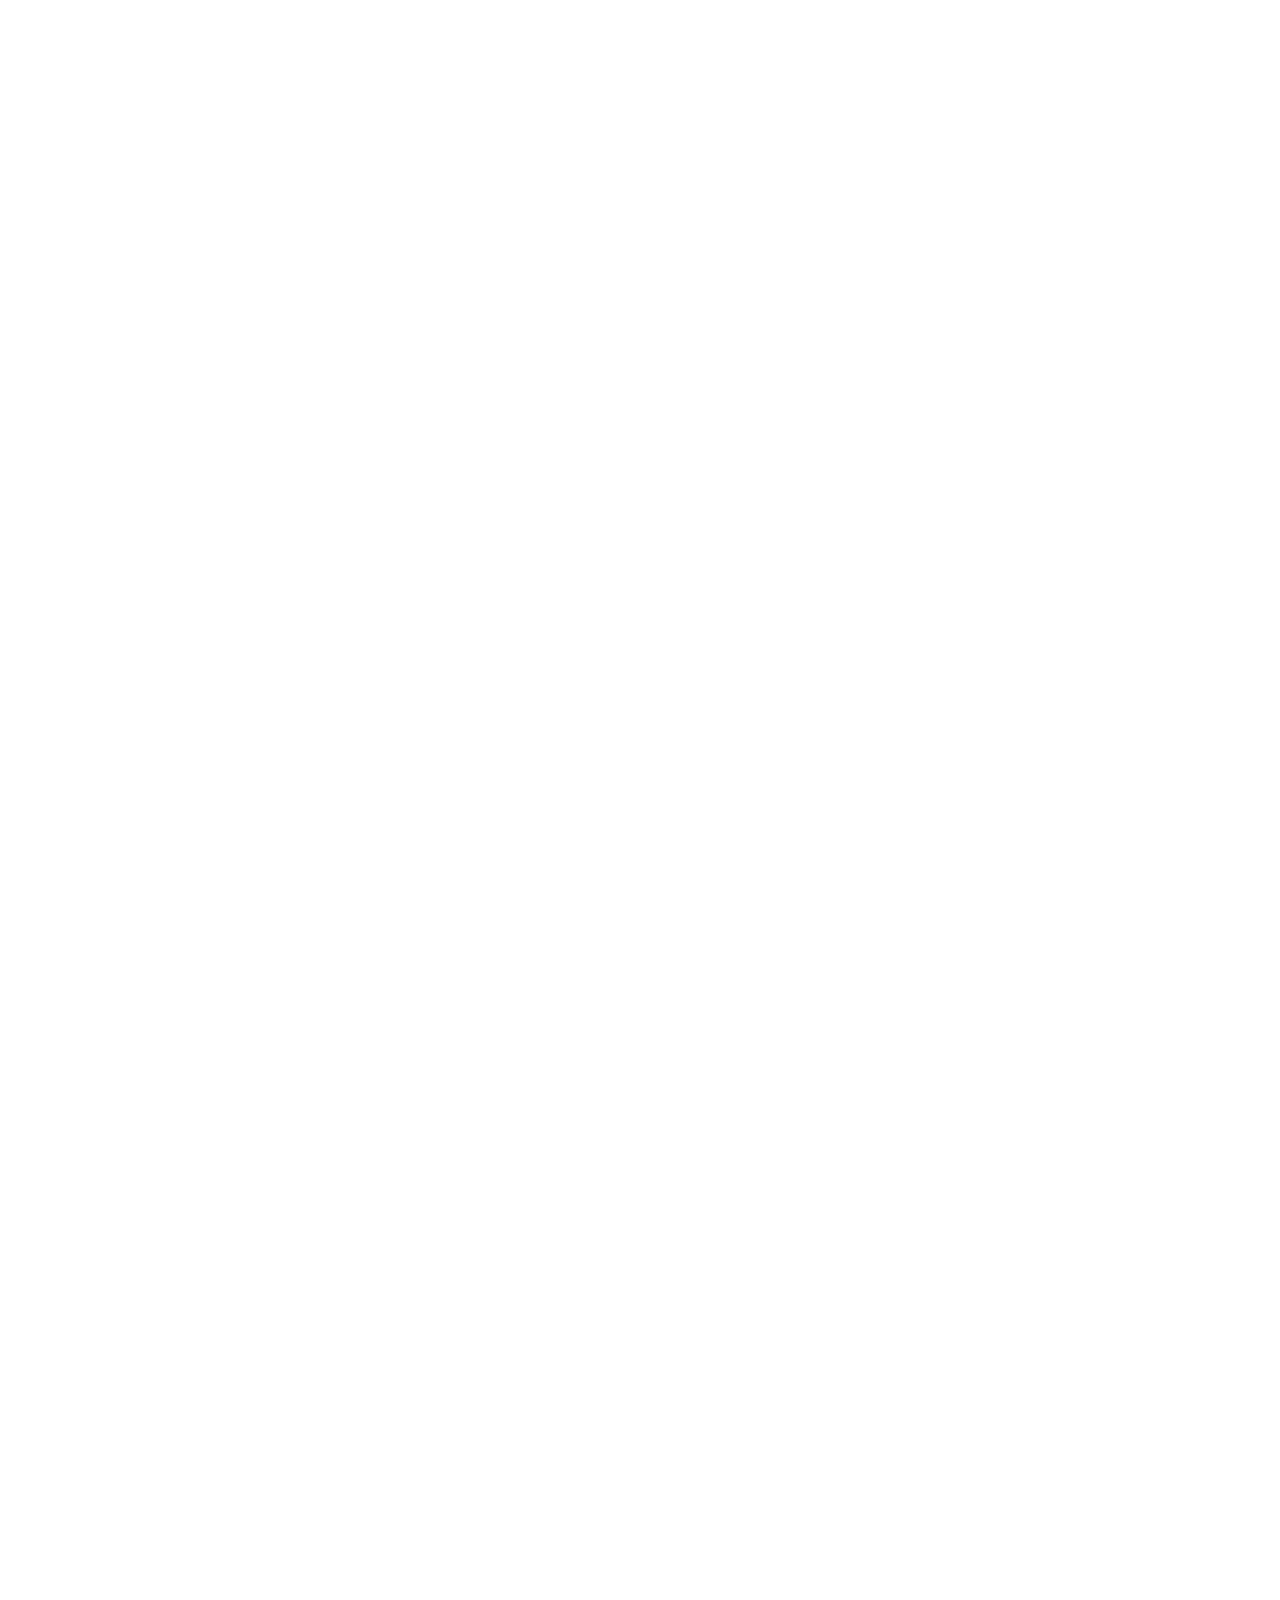
==== commit ba3e89e1: "css fixed" ====
--- a/index.html
+++ b/index.html
@@ -9,24 +9,24 @@
   <link rel="preconnect" href="https://fonts.googleapis.com">
   <link rel="preconnect" href="https://fonts.gstatic.com" crossorigin>
   <link href="https://fonts.googleapis.com/css2?family=Crimson+Pro:wght@300;400;500;700&display=swap" rel="stylesheet"> 
-  <link href="output.css" rel="stylesheet">
-  <link href="style.css" rel="stylesheet">
+  <link href="./output.css" rel="stylesheet">
+  <link href="./style.css" rel="stylesheet">
 </head>
-<body>
+<body class="opacity-0 transition duration-150 ease-in-out">
 
   <nav class="sticky top-0 bg-white z-10 hidden lg:block transition ease-in-out duration-300" id="navigation-xl">
     <div class="container mx-auto px-4 py-4">
       <div class="flex items-center justify-between">
         <div class="flex items-center">
-          <a href=""><img class="w-20" src="./pic/logo.png" alt="logo"></a>
-          <a class="pl-8 text-2xl font-serif-main" href="#">Diego Villaverde · <span class="text-xl text-gray-500">UX/UI Designer</span></a>
+          <a href="./"><img class="w-20" src="./pic/logo.png" alt="logo"></a>
+          <a class="pl-8 text-2xl font-serif-main" href="./">Diego Villaverde · <span class="text-xl text-gray-500">UX/UI Designer</span></a>
         </div>
         
         <ul class="flex -mr-2">
           <li class="pl-2"><a class="hover:underline py-2 px-4" href="#">Proyectos</a></li>
           <li class="pl-2"><a class="hover:underline py-2 px-4" href="#">Sobre mí</a></li>
           <li class="pl-2"><a class="hover:underline py-2 px-4" href="#">Curriculum</a></li>
-          <li class="pl-2"><a class="hover:underline py-2 px-4" href="#">Contacto</a></li>
+          <li class="pl-2"><a class="hover:underline py-2 px-4" href="./contact.html">Contacto</a></li>
         </ul>
       </div>
     </div>
@@ -62,12 +62,12 @@
       <div class="relative shadow-md font-medium mx-auto sm:ml-0 my-10 sm:my-5 py-2 px-4 text-white cursor-pointer bg-indigo-600 hover:bg-indigo-500 rounded text-lg text-center w-40 sm:w-48">
         <span class="absolute h-3 w-3 right-0 top-0 animate-ping inline-flex rounded-full h-3 w-3 bg-indigo-600">
         </span>
-        <div class="flex items-center justify-center">
+        <a href="./contact.html" class="flex items-center justify-center">
+          <span class="pr-1 pb-1 text-lg">Contactar</span>
           <svg xmlns="http://www.w3.org/2000/svg" class="h-6 w-6" fill="none" viewBox="0 0 24 24" stroke="currentColor">
             <path stroke-linecap="round" stroke-linejoin="round" stroke-width="2" d="M7 8h10M7 12h4m1 8l-4-4H5a2 2 0 01-2-2V6a2 2 0 012-2h14a2 2 0 012 2v8a2 2 0 01-2 2h-3l-4 4z" />
           </svg>
-          <span class="pl-1 pb-1 text-lg">Contactar</span>
-        </div>
+        </a>
       </div>
     </section>
 
@@ -76,6 +76,8 @@
       
       <div class="mt-14 h-96 bg-neutral-900 flex items-center justify-center shadow relative transition ease-in-out hover:-translate-y-4 duration-150">
         <a class="absolute w-full h-full" href="#"></a>
+        <img class="w-32" src="./pic/1.png" alt="">
+        <img class="w-1/2" src="./pic/2.png" alt="">
         <h2 class="text-2xl sm:text-7xl text-white font-serif-main">Título del proyecto</h2>
       </div>
 
@@ -101,12 +103,12 @@
       <p class="text-3xl lg:text-5xl">
         Déjame un mensaje:
       </p>
-      <p class="text-3xl break-words sm:break-normal lg:text-5xl pt-4">
+      <p class="text-2xl sm:text-3xl break-words sm:break-normal lg:text-5xl pt-4">
         <a class="hover:underline" href="mailto:dvillaverdeprado@gmail.com">dvillaverdeprado@gmail.com</a>
       </p>
 
       <p class="pt-14 text-lg lg:text-2xl">Hablemos sobre un proyecto interesante que tengas o simplemente pásate a decir hola, estaré encantado de charlar.</p>
-      <div class="text-white pt-5">
+      <div class="text-white pt-10 text-center sm:text-left">
         <a class="-ml-2 p-2 mr-1" href="https://twitter.com/DiegoVp93" target="_blank">
           <svg aria-hidden="true" focusable="false" data-prefix="fab" data-icon="twitter" class="w-10 h-10 inline" role="img" xmlns="http://www.w3.org/2000/svg" viewBox="0 0 512 512"><path fill="currentColor" d="M459.4 151.7c.325 4.548 .325 9.097 .325 13.65 0 138.7-105.6 298.6-298.6 298.6-59.45 0-114.7-17.22-161.1-47.11 8.447 .974 16.57 1.299 25.34 1.299 49.06 0 94.21-16.57 130.3-44.83-46.13-.975-84.79-31.19-98.11-72.77 6.498 .974 12.99 1.624 19.82 1.624 9.421 0 18.84-1.3 27.61-3.573-48.08-9.747-84.14-51.98-84.14-102.1v-1.299c13.97 7.797 30.21 12.67 47.43 13.32-28.26-18.84-46.78-51.01-46.78-87.39 0-19.49 5.197-37.36 14.29-52.95 51.65 63.67 129.3 105.3 216.4 109.8-1.624-7.797-2.599-15.92-2.599-24.04 0-57.83 46.78-104.9 104.9-104.9 30.21 0 57.5 12.67 76.67 33.14 23.72-4.548 46.46-13.32 66.6-25.34-7.798 24.37-24.37 44.83-46.13 57.83 21.12-2.273 41.58-8.122 60.43-16.24-14.29 20.79-32.16 39.31-52.63 54.25z"></path></svg>
         </a>
--- a/output.css
+++ b/output.css
@@ -434,6 +434,10 @@
   --tw-transform: translateX(var(--tw-translate-x)) translateY(var(--tw-translate-y)) rotate(var(--tw-rotate)) skewX(var(--tw-skew-x)) skewY(var(--tw-skew-y)) scaleX(var(--tw-scale-x)) scaleY(var(--tw-scale-y));
   --tw-border-opacity: 1;
   border-color: rgb(229 231 235 / var(--tw-border-opacity));
+  --tw-ring-inset: var(--tw-empty,/*!*/ /*!*/);
+  --tw-ring-offset-width: 0px;
+  --tw-ring-offset-color: #fff;
+  --tw-ring-color: rgb(59 130 246 / 0.5);
   --tw-ring-offset-shadow: 0 0 #0000;
   --tw-ring-shadow: 0 0 #0000;
   --tw-shadow: 0 0 #0000;
@@ -506,14 +510,6 @@
   right: 0px;
 }
 
-.left-0 {
-  left: 0px;
-}
-
-.bottom-0 {
-  bottom: 0px;
-}
-
 .z-10 {
   z-index: 10;
 }
@@ -522,8 +518,8 @@
   z-index: 20;
 }
 
-.float-right {
-  float: right;
+.col-span-6 {
+  grid-column: span 6 / span 6;
 }
 
 .mx-auto {
@@ -531,14 +527,9 @@
   margin-right: auto;
 }
 
-.my-24 {
-  margin-top: 6rem;
-  margin-bottom: 6rem;
-}
-
-.my-5 {
-  margin-top: 1.25rem;
-  margin-bottom: 1.25rem;
+.my-12 {
+  margin-top: 3rem;
+  margin-bottom: 3rem;
 }
 
 .my-10 {
@@ -546,19 +537,34 @@
   margin-bottom: 2.5rem;
 }
 
-.my-12 {
-  margin-top: 3rem;
-  margin-bottom: 3rem;
-}
-
 .-mr-2 {
   margin-right: -0.5rem;
 }
 
+.-mr-4 {
+  margin-right: -1rem;
+}
+
 .mt-14 {
   margin-top: 3.5rem;
 }
 
+.mt-2 {
+  margin-top: 0.5rem;
+}
+
+.mt-10 {
+  margin-top: 2.5rem;
+}
+
+.mt-8 {
+  margin-top: 2rem;
+}
+
+.mt-1 {
+  margin-top: 0.25rem;
+}
+
 .-ml-2 {
   margin-left: -0.5rem;
 }
@@ -567,34 +573,6 @@
   margin-right: 0.25rem;
 }
 
-.-mt-16 {
-  margin-top: -4rem;
-}
-
-.-mt-4 {
-  margin-top: -1rem;
-}
-
-.-mt-20 {
-  margin-top: -5rem;
-}
-
-.-mt-24 {
-  margin-top: -6rem;
-}
-
-.-mt-28 {
-  margin-top: -7rem;
-}
-
-.-mr-4 {
-  margin-right: -1rem;
-}
-
-.mt-12 {
-  margin-top: 3rem;
-}
-
 .block {
   display: block;
 }
@@ -619,6 +597,14 @@
   display: none;
 }
 
+.h-10 {
+  height: 2.5rem;
+}
+
+.h-full {
+  height: 100%;
+}
+
 .h-3 {
   height: 0.75rem;
 }
@@ -631,113 +617,60 @@
   height: 24rem;
 }
 
-.h-10 {
-  height: 2.5rem;
-}
-
-.h-full {
-  height: 100%;
-}
-
-.h-9 {
-  height: 2.25rem;
-}
-
-.h-screen {
-  height: 100vh;
-}
-
-.h-4 {
-  height: 1rem;
-}
-
 .w-20 {
   width: 5rem;
 }
 
+.w-14 {
+  width: 3.5rem;
+}
+
+.w-10 {
+  width: 2.5rem;
+}
+
+.w-full {
+  width: 100%;
+}
+
+.w-16 {
+  width: 4rem;
+}
+
+.w-40 {
+  width: 10rem;
+}
+
+.w-3 {
+  width: 0.75rem;
+}
+
+.w-6 {
+  width: 1.5rem;
+}
+
+.w-32 {
+  width: 8rem;
+}
+
+.w-1\/2 {
+  width: 50%;
+}
+
 .w-48 {
   width: 12rem;
 }
 
-.w-3 {
-  width: 0.75rem;
-}
-
-.w-6 {
-  width: 1.5rem;
-}
-
-.w-10 {
-  width: 2.5rem;
-}
-
-.w-full {
-  width: 100%;
-}
-
-.w-9 {
-  width: 2.25rem;
-}
-
-.w-screen {
-  width: 100vw;
-}
-
-.w-auto {
-  width: auto;
-}
-
-.w-8 {
-  width: 2rem;
-}
-
-.w-28 {
-  width: 7rem;
-}
-
-.w-16 {
-  width: 4rem;
-}
-
-.w-fit {
-  width: -webkit-fit-content;
-  width: -moz-fit-content;
-  width: fit-content;
-}
-
-.w-min {
-  width: -webkit-min-content;
-  width: -moz-min-content;
-  width: min-content;
-}
-
-.w-12 {
-  width: 3rem;
-}
-
 .w-4 {
   width: 1rem;
 }
 
-.w-14 {
-  width: 3.5rem;
-}
-
-.w-32 {
-  width: 8rem;
-}
-
-.w-36 {
-  width: 9rem;
-}
-
-.w-40 {
-  width: 10rem;
-}
-
-.translate-x-6 {
-  --tw-translate-x: 1.5rem;
-  transform: var(--tw-transform);
+.max-w-sm {
+  max-width: 24rem;
+}
+
+.max-w-xs {
+  max-width: 20rem;
 }
 
 .translate-x-full {
@@ -777,26 +710,18 @@
   cursor: pointer;
 }
 
-.grid-cols-2 {
-  grid-template-columns: repeat(2, minmax(0, 1fr));
+.grid-cols-6 {
+  grid-template-columns: repeat(6, minmax(0, 1fr));
 }
 
 .flex-col {
   flex-direction: column;
 }
 
-.items-end {
-  align-items: flex-end;
-}
-
 .items-center {
   align-items: center;
 }
 
-.justify-end {
-  justify-content: flex-end;
-}
-
 .justify-center {
   justify-content: center;
 }
@@ -805,12 +730,8 @@
   justify-content: space-between;
 }
 
-.gap-12 {
-  gap: 3rem;
-}
-
-.gap-8 {
-  gap: 2rem;
+.gap-6 {
+  gap: 1.5rem;
 }
 
 .overflow-hidden {
@@ -821,15 +742,14 @@
   overflow-y: auto;
 }
 
-.overscroll-auto {
-  -ms-scroll-chaining: chained;
-      overscroll-behavior: auto;
-}
-
 .break-words {
   overflow-wrap: break-word;
 }
 
+.rounded-md {
+  border-radius: 0.375rem;
+}
+
 .rounded {
   border-radius: 0.25rem;
 }
@@ -838,22 +758,17 @@
   border-radius: 9999px;
 }
 
-.rounded-lg {
-  border-radius: 0.5rem;
-}
-
-.rounded-t-lg {
-  border-top-left-radius: 0.5rem;
-  border-top-right-radius: 0.5rem;
-}
-
 .border {
   border-width: 1px;
 }
 
-.border-slate-300 {
+.border-gray-300 {
   --tw-border-opacity: 1;
-  border-color: rgb(203 213 225 / var(--tw-border-opacity));
+  border-color: rgb(209 213 219 / var(--tw-border-opacity));
+}
+
+.border-transparent {
+  border-color: transparent;
 }
 
 .bg-white {
@@ -866,6 +781,11 @@
   background-color: rgb(79 70 229 / var(--tw-bg-opacity));
 }
 
+.bg-gray-50 {
+  --tw-bg-opacity: 1;
+  background-color: rgb(249 250 251 / var(--tw-bg-opacity));
+}
+
 .bg-neutral-900 {
   --tw-bg-opacity: 1;
   background-color: rgb(23 23 23 / var(--tw-bg-opacity));
@@ -881,30 +801,27 @@
   background-color: rgb(204 251 241 / var(--tw-bg-opacity));
 }
 
-.bg-neutral-600 {
+.bg-neutral-100 {
   --tw-bg-opacity: 1;
-  background-color: rgb(82 82 82 / var(--tw-bg-opacity));
-}
-
-.bg-neutral-800 {
+  background-color: rgb(245 245 245 / var(--tw-bg-opacity));
+}
+
+.bg-indigo-100 {
   --tw-bg-opacity: 1;
-  background-color: rgb(38 38 38 / var(--tw-bg-opacity));
-}
-
-.p-12 {
-  padding: 3rem;
+  background-color: rgb(224 231 255 / var(--tw-bg-opacity));
+}
+
+.p-8 {
+  padding: 2rem;
 }
 
 .p-2 {
   padding: 0.5rem;
 }
 
-.p-4 {
-  padding: 1rem;
-}
-
-.p-8 {
-  padding: 2rem;
+.px-4 {
+  padding-left: 1rem;
+  padding-right: 1rem;
 }
 
 .py-4 {
@@ -917,9 +834,19 @@
   padding-bottom: 0.5rem;
 }
 
-.px-4 {
-  padding-left: 1rem;
-  padding-right: 1rem;
+.py-0 {
+  padding-top: 0px;
+  padding-bottom: 0px;
+}
+
+.py-5 {
+  padding-top: 1.25rem;
+  padding-bottom: 1.25rem;
+}
+
+.py-3 {
+  padding-top: 0.75rem;
+  padding-bottom: 0.75rem;
 }
 
 .py-10 {
@@ -927,34 +854,9 @@
   padding-bottom: 2.5rem;
 }
 
-.py-20 {
-  padding-top: 5rem;
-  padding-bottom: 5rem;
-}
-
-.py-8 {
-  padding-top: 2rem;
-  padding-bottom: 2rem;
-}
-
-.py-1 {
-  padding-top: 0.25rem;
-  padding-bottom: 0.25rem;
-}
-
-.px-2 {
-  padding-left: 0.5rem;
-  padding-right: 0.5rem;
-}
-
-.py-0 {
-  padding-top: 0px;
-  padding-bottom: 0px;
-}
-
-.py-5 {
-  padding-top: 1.25rem;
-  padding-bottom: 1.25rem;
+.px-6 {
+  padding-left: 1.5rem;
+  padding-right: 1.5rem;
 }
 
 .pl-8 {
@@ -965,18 +867,34 @@
   padding-left: 0.5rem;
 }
 
+.pl-3 {
+  padding-left: 0.75rem;
+}
+
 .pt-8 {
   padding-top: 2rem;
 }
 
+.pt-4 {
+  padding-top: 1rem;
+}
+
+.pt-14 {
+  padding-top: 3.5rem;
+}
+
+.pt-5 {
+  padding-top: 1.25rem;
+}
+
+.pb-4 {
+  padding-bottom: 1rem;
+}
+
 .pt-6 {
   padding-top: 1.5rem;
 }
 
-.pt-14 {
-  padding-top: 3.5rem;
-}
-
 .pl-1 {
   padding-left: 0.25rem;
 }
@@ -985,36 +903,12 @@
   padding-bottom: 0.25rem;
 }
 
+.pr-1 {
+  padding-right: 0.25rem;
+}
+
 .pt-10 {
   padding-top: 2.5rem;
-}
-
-.pt-4 {
-  padding-top: 1rem;
-}
-
-.pt-5 {
-  padding-top: 1.25rem;
-}
-
-.pb-2 {
-  padding-bottom: 0.5rem;
-}
-
-.pb-3 {
-  padding-bottom: 0.75rem;
-}
-
-.pl-3 {
-  padding-left: 0.75rem;
-}
-
-.pb-4 {
-  padding-bottom: 1rem;
-}
-
-.pt-16 {
-  padding-top: 4rem;
 }
 
 .text-center {
@@ -1035,9 +929,9 @@
   line-height: 1.75rem;
 }
 
-.text-5xl {
-  font-size: 3rem;
-  line-height: 1;
+.text-lg {
+  font-size: 1.125rem;
+  line-height: 1.75rem;
 }
 
 .text-3xl {
@@ -1045,36 +939,17 @@
   line-height: 2.25rem;
 }
 
-.text-lg {
-  font-size: 1.125rem;
-  line-height: 1.75rem;
-}
-
-.text-7xl {
-  font-size: 4.5rem;
-  line-height: 1;
-}
-
-.text-4xl {
-  font-size: 2.25rem;
-  line-height: 2.5rem;
-}
-
-.text-base {
-  font-size: 1rem;
-  line-height: 1.5rem;
+.text-sm {
+  font-size: 0.875rem;
+  line-height: 1.25rem;
+}
+
+.font-medium {
+  font-weight: 500;
 }
 
 .font-bold {
   font-weight: 700;
-}
-
-.font-medium {
-  font-weight: 500;
-}
-
-.font-light {
-  font-weight: 300;
 }
 
 .text-gray-500 {
@@ -1082,35 +957,50 @@
   color: rgb(107 114 128 / var(--tw-text-opacity));
 }
 
+.text-white {
+  --tw-text-opacity: 1;
+  color: rgb(255 255 255 / var(--tw-text-opacity));
+}
+
+.text-gray-700 {
+  --tw-text-opacity: 1;
+  color: rgb(55 65 81 / var(--tw-text-opacity));
+}
+
+.text-slate-100 {
+  --tw-text-opacity: 1;
+  color: rgb(241 245 249 / var(--tw-text-opacity));
+}
+
 .text-indigo-600 {
   --tw-text-opacity: 1;
   color: rgb(79 70 229 / var(--tw-text-opacity));
 }
 
-.text-white {
-  --tw-text-opacity: 1;
-  color: rgb(255 255 255 / var(--tw-text-opacity));
-}
-
-.text-slate-100 {
-  --tw-text-opacity: 1;
-  color: rgb(241 245 249 / var(--tw-text-opacity));
-}
-
 .underline {
   -webkit-text-decoration-line: underline;
           text-decoration-line: underline;
 }
 
+.opacity-0 {
+  opacity: 0;
+}
+
+.shadow-sm {
+  --tw-shadow: 0 1px 2px 0 rgb(0 0 0 / 0.05);
+  --tw-shadow-colored: 0 1px 2px 0 var(--tw-shadow-color);
+  box-shadow: var(--tw-ring-offset-shadow, 0 0 #0000), var(--tw-ring-shadow, 0 0 #0000), var(--tw-shadow);
+}
+
+.shadow {
+  --tw-shadow: 0 1px 3px 0 rgb(0 0 0 / 0.1), 0 1px 2px -1px rgb(0 0 0 / 0.1);
+  --tw-shadow-colored: 0 1px 3px 0 var(--tw-shadow-color), 0 1px 2px -1px var(--tw-shadow-color);
+  box-shadow: var(--tw-ring-offset-shadow, 0 0 #0000), var(--tw-ring-shadow, 0 0 #0000), var(--tw-shadow);
+}
+
 .shadow-md {
   --tw-shadow: 0 4px 6px -1px rgb(0 0 0 / 0.1), 0 2px 4px -2px rgb(0 0 0 / 0.1);
   --tw-shadow-colored: 0 4px 6px -1px var(--tw-shadow-color), 0 2px 4px -2px var(--tw-shadow-color);
-  box-shadow: var(--tw-ring-offset-shadow, 0 0 #0000), var(--tw-ring-shadow, 0 0 #0000), var(--tw-shadow);
-}
-
-.shadow {
-  --tw-shadow: 0 1px 3px 0 rgb(0 0 0 / 0.1), 0 1px 2px -1px rgb(0 0 0 / 0.1);
-  --tw-shadow-colored: 0 1px 3px 0 var(--tw-shadow-color), 0 1px 2px -1px var(--tw-shadow-color);
   box-shadow: var(--tw-ring-offset-shadow, 0 0 #0000), var(--tw-ring-shadow, 0 0 #0000), var(--tw-shadow);
 }
 
@@ -1134,29 +1024,16 @@
   transition-duration: 150ms;
 }
 
-.delay-300 {
-  transition-delay: 300ms;
+.duration-300 {
+  transition-duration: 300ms;
 }
 
 .duration-150 {
   transition-duration: 150ms;
 }
 
-.duration-300 {
-  transition-duration: 300ms;
-}
-
-.duration-1000 {
-  transition-duration: 1000ms;
-}
-
 .ease-in-out {
   transition-timing-function: cubic-bezier(0.4, 0, 0.2, 1);
-}
-
-.hover\:-translate-y-1:hover {
-  --tw-translate-y: -0.25rem;
-  transform: var(--tw-transform);
 }
 
 .hover\:-translate-y-4:hover {
@@ -1164,77 +1041,76 @@
   transform: var(--tw-transform);
 }
 
+.hover\:bg-indigo-700:hover {
+  --tw-bg-opacity: 1;
+  background-color: rgb(67 56 202 / var(--tw-bg-opacity));
+}
+
 .hover\:bg-indigo-500:hover {
   --tw-bg-opacity: 1;
   background-color: rgb(99 102 241 / var(--tw-bg-opacity));
 }
 
-.hover\:bg-indigo-800:hover {
-  --tw-bg-opacity: 1;
-  background-color: rgb(55 48 163 / var(--tw-bg-opacity));
-}
-
 .hover\:bg-neutral-800:hover {
   --tw-bg-opacity: 1;
   background-color: rgb(38 38 38 / var(--tw-bg-opacity));
 }
 
-.hover\:bg-neutral-700:hover {
-  --tw-bg-opacity: 1;
-  background-color: rgb(64 64 64 / var(--tw-bg-opacity));
-}
-
-.hover\:bg-neutral-100:hover {
-  --tw-bg-opacity: 1;
-  background-color: rgb(245 245 245 / var(--tw-bg-opacity));
-}
-
 .hover\:underline:hover {
   -webkit-text-decoration-line: underline;
           text-decoration-line: underline;
 }
 
-.active\:bg-neutral-900:active {
-  --tw-bg-opacity: 1;
-  background-color: rgb(23 23 23 / var(--tw-bg-opacity));
-}
-
-.active\:bg-neutral-100:active {
-  --tw-bg-opacity: 1;
-  background-color: rgb(245 245 245 / var(--tw-bg-opacity));
-}
-
-.active\:text-white:active {
-  --tw-text-opacity: 1;
-  color: rgb(255 255 255 / var(--tw-text-opacity));
-}
-
-.active\:underline:active {
-  -webkit-text-decoration-line: underline;
-          text-decoration-line: underline;
+.focus\:border-indigo-500:focus {
+  --tw-border-opacity: 1;
+  border-color: rgb(99 102 241 / var(--tw-border-opacity));
+}
+
+.focus\:outline-none:focus {
+  outline: 2px solid transparent;
+  outline-offset: 2px;
+}
+
+.focus\:ring-2:focus {
+  --tw-ring-offset-shadow: var(--tw-ring-inset) 0 0 0 var(--tw-ring-offset-width) var(--tw-ring-offset-color);
+  --tw-ring-shadow: var(--tw-ring-inset) 0 0 0 calc(2px + var(--tw-ring-offset-width)) var(--tw-ring-color);
+  box-shadow: var(--tw-ring-offset-shadow), var(--tw-ring-shadow), var(--tw-shadow, 0 0 #0000);
+}
+
+.focus\:ring-indigo-500:focus {
+  --tw-ring-opacity: 1;
+  --tw-ring-color: rgb(99 102 241 / var(--tw-ring-opacity));
+}
+
+.focus\:ring-offset-2:focus {
+  --tw-ring-offset-width: 2px;
 }
 
 @media (min-width: 640px) {
+  .sm\:col-span-3 {
+    grid-column: span 3 / span 3;
+  }
+
+  .sm\:col-span-4 {
+    grid-column: span 4 / span 4;
+  }
+
+  .sm\:my-24 {
+    margin-top: 6rem;
+    margin-bottom: 6rem;
+  }
+
   .sm\:my-5 {
     margin-top: 1.25rem;
     margin-bottom: 1.25rem;
   }
 
-  .sm\:my-24 {
-    margin-top: 6rem;
-    margin-bottom: 6rem;
-  }
-
-  .sm\:mr-auto {
-    margin-right: auto;
-  }
-
   .sm\:ml-0 {
     margin-left: 0px;
   }
 
-  .sm\:hidden {
-    display: none;
+  .sm\:w-auto {
+    width: auto;
   }
 
   .sm\:w-20 {
@@ -1243,6 +1119,10 @@
 
   .sm\:w-48 {
     width: 12rem;
+  }
+
+  .sm\:w-36 {
+    width: 9rem;
   }
 
   .sm\:break-normal {
@@ -1250,18 +1130,12 @@
     word-break: normal;
   }
 
-  .sm\:break-words {
-    overflow-wrap: break-word;
-  }
-
-  .sm\:py-2 {
-    padding-top: 0.5rem;
-    padding-bottom: 0.5rem;
-  }
-
-  .sm\:px-4 {
-    padding-left: 1rem;
-    padding-right: 1rem;
+  .sm\:rounded-md {
+    border-radius: 0.375rem;
+  }
+
+  .sm\:p-6 {
+    padding: 1.5rem;
   }
 
   .sm\:py-20 {
@@ -1269,14 +1143,18 @@
     padding-bottom: 5rem;
   }
 
+  .sm\:px-6 {
+    padding-left: 1.5rem;
+    padding-right: 1.5rem;
+  }
+
   .sm\:py-10 {
     padding-top: 2.5rem;
     padding-bottom: 2.5rem;
   }
 
-  .sm\:text-xl {
-    font-size: 1.25rem;
-    line-height: 1.75rem;
+  .sm\:text-left {
+    text-align: left;
   }
 
   .sm\:text-4xl {
@@ -1284,6 +1162,11 @@
     line-height: 2.5rem;
   }
 
+  .sm\:text-sm {
+    font-size: 0.875rem;
+    line-height: 1.25rem;
+  }
+
   .sm\:text-5xl {
     font-size: 3rem;
     line-height: 1;
@@ -1301,13 +1184,29 @@
 }
 
 @media (min-width: 768px) {
-  .md\:block {
-    display: block;
-  }
-
-  .md\:text-5xl {
-    font-size: 3rem;
-    line-height: 1;
+  .md\:w-28 {
+    width: 7rem;
+  }
+
+  .md\:w-36 {
+    width: 9rem;
+  }
+
+  .md\:w-full {
+    width: 100%;
+  }
+
+  .md\:w-48 {
+    width: 12rem;
+  }
+
+  .md\:w-1\/2 {
+    width: 50%;
+  }
+
+  .md\:text-3xl {
+    font-size: 1.875rem;
+    line-height: 2.25rem;
   }
 }
 
@@ -1320,6 +1219,10 @@
     display: none;
   }
 
+  .lg\:w-1\/2 {
+    width: 50%;
+  }
+
   .lg\:text-5xl {
     font-size: 3rem;
     line-height: 1;
@@ -1329,4 +1232,10 @@
     font-size: 1.5rem;
     line-height: 2rem;
   }
+}
+
+@media (min-width: 1280px) {
+  .xl\:w-72 {
+    width: 18rem;
+  }
 }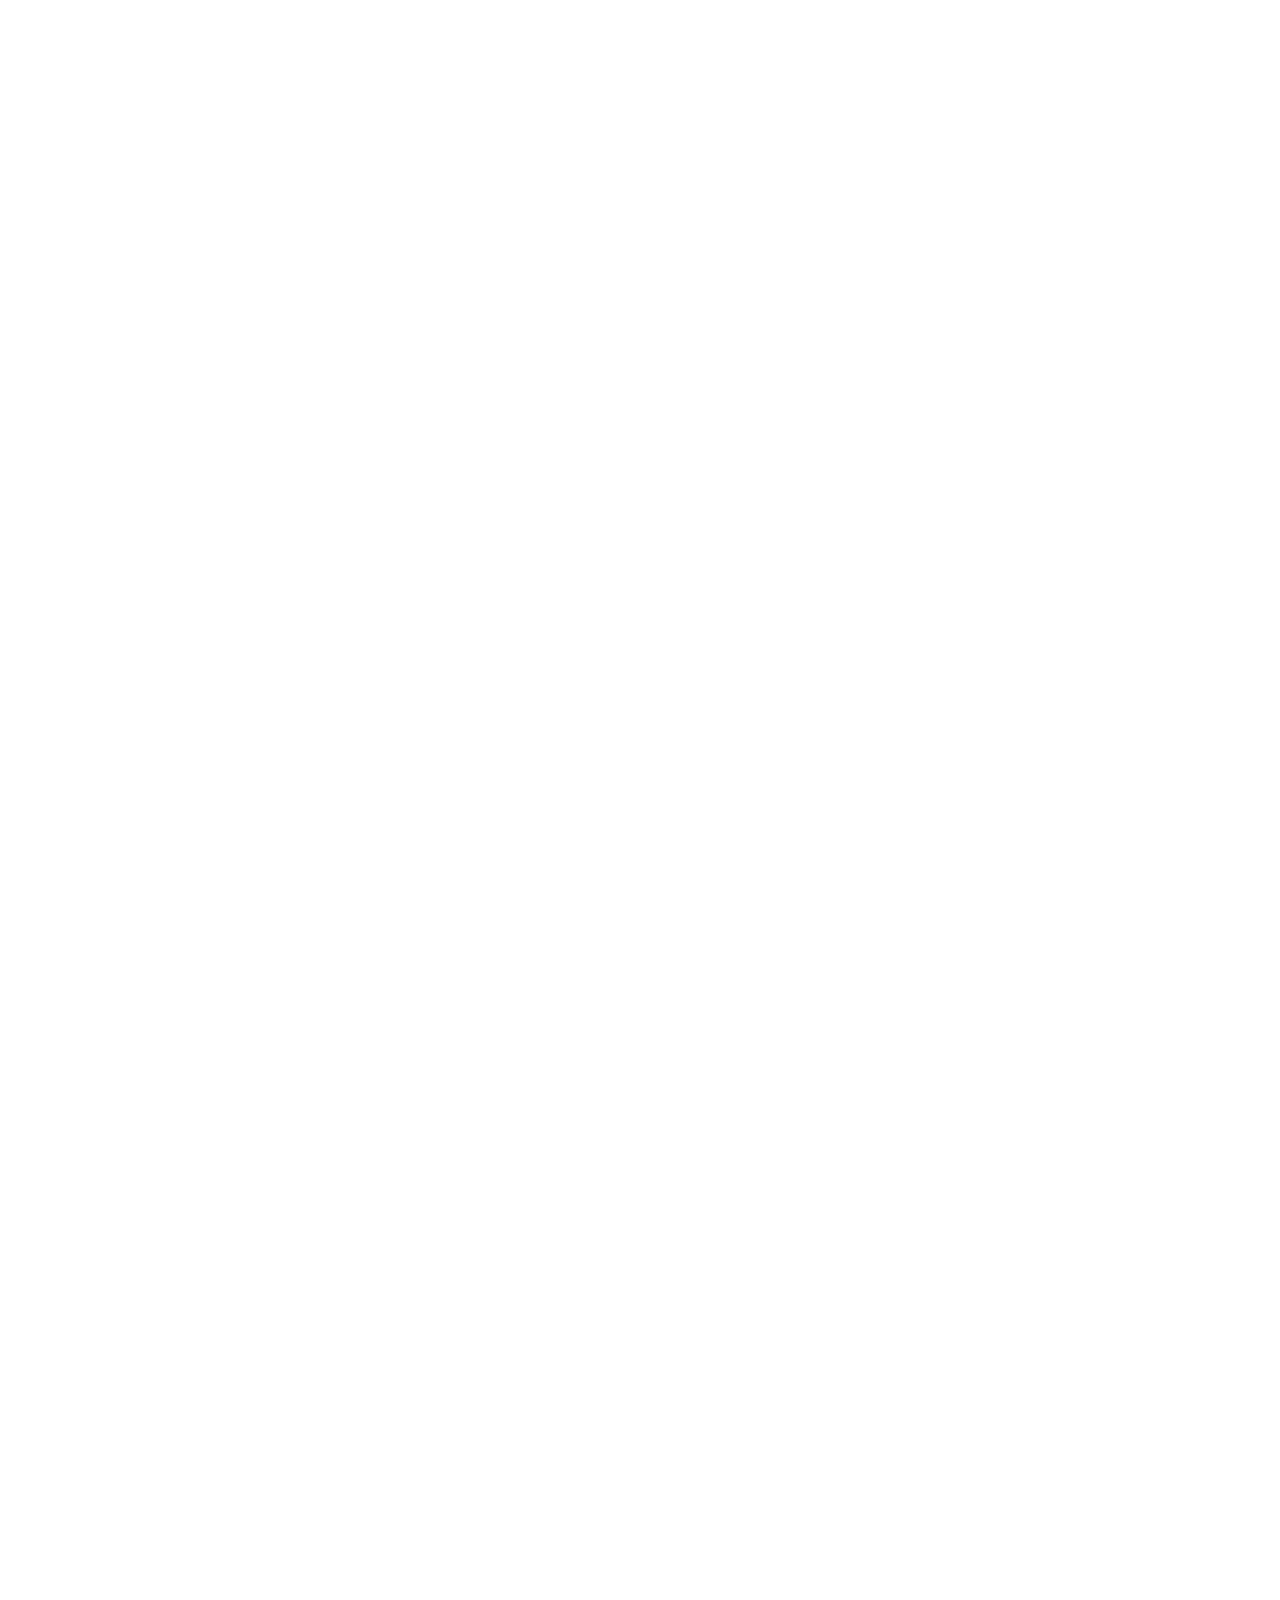
==== commit 418101c6: "details in contact page" ====
--- a/index.html
+++ b/index.html
@@ -36,8 +36,8 @@
     <div class="container mx-auto px-4">
       <div class="flex items-center justify-between">
         <div class="flex items-center">
-          <a href=""><img class="w-14" src="./pic/logo.png" alt="logo"></a>
-          <a class="pl-3 font-serif-main text-xl" href="#">Diego Villaverde<br><span class="text-lg text-gray-500">UX/UI Designer</span></a>
+          <a href="./"><img class="w-14" src="./pic/logo.png" alt="logo"></a>
+          <a class="pl-3 font-serif-main text-xl" href="./">Diego Villaverde<br><span class="text-lg text-gray-500">UX/UI Designer</span></a>
         </div>
 
         <div class="cursor-pointer p-8 -mr-4 -mt-4s" id="open-nav">
@@ -115,6 +115,12 @@
         <a class="p-2" href="https://www.linkedin.com/in/diego-villaverde/" target="_blank">
           <svg aria-hidden="true" focusable="false" data-prefix="fab" data-icon="linkedin" class="w-10 h-10 inline" role="img" xmlns="http://www.w3.org/2000/svg" viewBox="0 0 448 512"><path fill="currentColor" d="M416 32H31.9C14.3 32 0 46.5 0 64.3v383.4C0 465.5 14.3 480 31.9 480H416c17.6 0 32-14.5 32-32.3V64.3c0-17.8-14.4-32.3-32-32.3zM135.4 416H69V202.2h66.5V416zm-33.2-243c-21.3 0-38.5-17.3-38.5-38.5S80.9 96 102.2 96c21.2 0 38.5 17.3 38.5 38.5 0 21.3-17.2 38.5-38.5 38.5zm282.1 243h-66.4V312c0-24.8-.5-56.7-34.5-56.7-34.6 0-39.9 27-39.9 54.9V416h-66.4V202.2h63.7v29.2h.9c8.9-16.8 30.6-34.5 62.9-34.5 67.2 0 79.7 44.3 79.7 101.9V416z"></path></svg>
         </a>
+        <a class="p-3" href="mailto:dvillaverdeprado@gmail.com" target="_blank">
+          <svg xmlns="http://www.w3.org/2000/svg" class="w-12 h-12 inline" viewBox="0 0 20 20" fill="currentColor">
+            <path d="M2.003 5.884L10 9.882l7.997-3.998A2 2 0 0016 4H4a2 2 0 00-1.997 1.884z" />
+            <path d="M18 8.118l-8 4-8-4V14a2 2 0 002 2h12a2 2 0 002-2V8.118z" />
+          </svg>
+        </a>
       </div>
     </div>
   </footer>
@@ -132,7 +138,7 @@
         <li class="pb-4"><a class="block py-4" href="#">Proyectos</a></li>
         <li class="pb-4"><a class="block py-4" href="#">Sobre mí</a></li>
         <li class="pb-4"><a class="block py-4" href="#">Curriculum</a></li>
-        <li class="pb-4"><a class="block py-4" href="#">Contacto</a></li>
+        <li class="pb-4"><a class="block py-4" href="./contact.html">Contacto</a></li>
       </ul>
     </div>
   </div>
